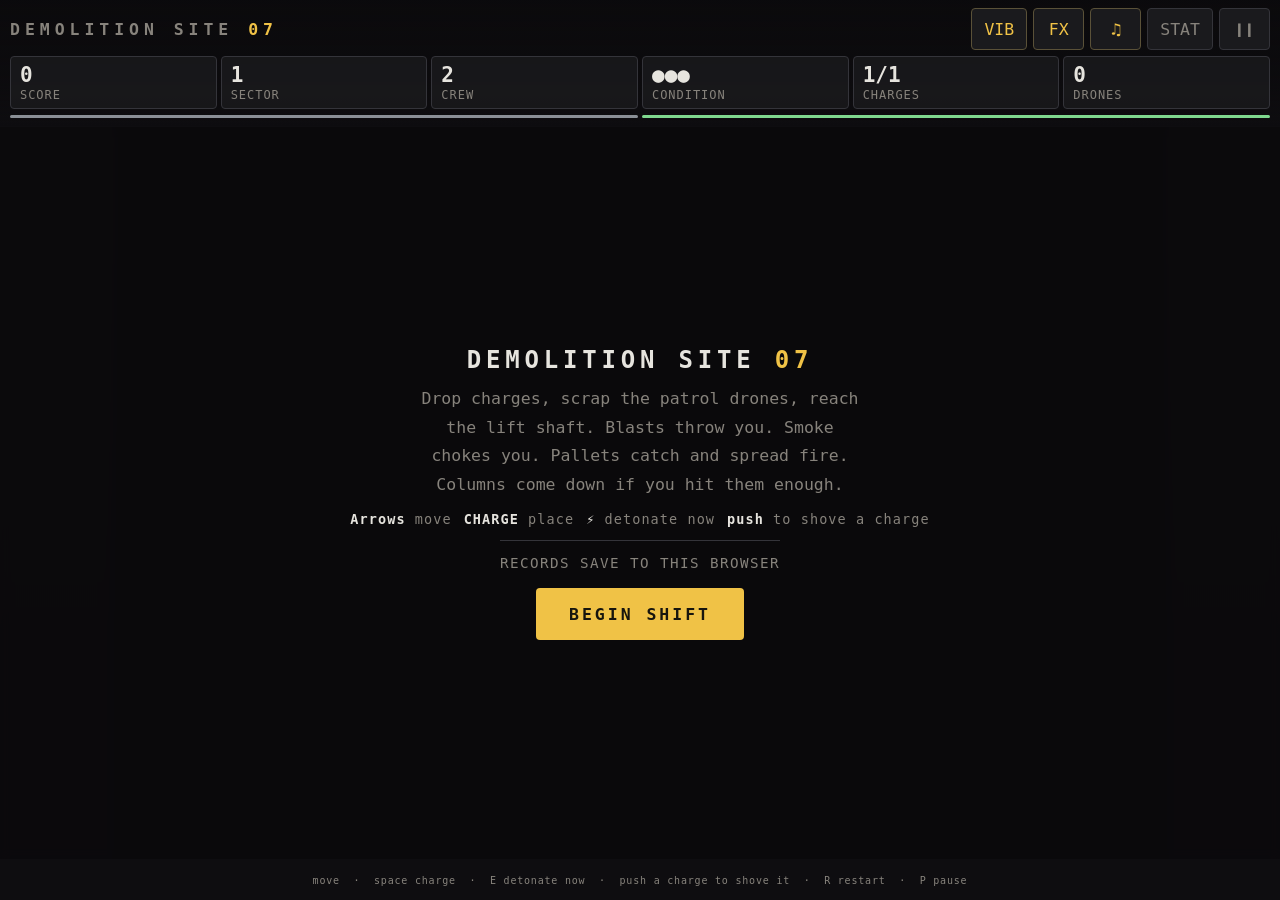
==== app/src/main/assets/blastgrid.html @ fca40b1b "Save run progress, trim starting crew, modernise edge-to-edge Three things, all prompted by real fee" ====
<!DOCTYPE html>
<html lang="en">
<head>
<meta charset="utf-8">
<meta name="viewport" content="width=device-width,initial-scale=1,viewport-fit=cover,user-scalable=no">
<title>Nanu Blastgrid</title>
<style>
  :root{
    --void:#0e0d10; --panel:#1a1a1d; --panel-2:#242427; --line:#34343a;
    --steel:#8a8f96; --hazard:#f0c246; --rust:#b5613a;
    --ink:#e6e4de; --dim:#87837c; --danger:#d1543a; --vent:#7fd88f;
    /* Controls/HUD were sized for a phone; a tablet just gets more empty
       canvas around the same tiny buttons unless they scale up too. */
    --ui: 1;
  }
  @media (min-width:700px) and (min-height:700px){ :root{ --ui: 1.5; } }
  *{box-sizing:border-box;margin:0;padding:0}
  html,body{height:100%;overflow:hidden}
  body{
    background:var(--void);
    color:var(--ink);
    font-family:ui-monospace,"SF Mono",SFMono-Regular,Menlo,Consolas,monospace;
    touch-action:none;-webkit-user-select:none;user-select:none;
    -webkit-tap-highlight-color:transparent;
  }
  .shell{position:fixed;inset:0}

  .hudbar{
    position:fixed;z-index:5;top:0;left:0;right:0;
    display:flex;flex-direction:column;gap:6px;pointer-events:none;
    padding:calc(8px + env(safe-area-inset-top)) calc(10px + env(safe-area-inset-right))
            8px calc(10px + env(safe-area-inset-left));
    background:linear-gradient(180deg,rgba(11,10,12,.88) 0%,rgba(11,10,12,.55) 65%,transparent 100%);
  }
  .bar{display:flex;align-items:center;justify-content:space-between;gap:10px}
  .mark{font-size:calc(11px * var(--ui));letter-spacing:.3em;font-weight:700;text-transform:uppercase;color:var(--dim)}
  .mark em{font-style:normal;color:var(--hazard)}
  .tools{display:flex;gap:6px;pointer-events:auto}
  .tool{
    min-width:calc(34px * var(--ui));height:calc(28px * var(--ui));padding:0 calc(8px * var(--ui));
    border-radius:4px;background:var(--panel);
    border:1px solid var(--line);color:var(--dim);font:inherit;font-size:calc(11px * var(--ui));
    display:flex;align-items:center;justify-content:center;cursor:pointer;
    transition:color .12s ease,border-color .12s ease,opacity .12s ease;
  }
  .tool[aria-pressed="true"]{color:var(--hazard);border-color:#5a5138}
  .tool:active{transform:scale(.94)}
  .tool:focus-visible,button:focus-visible{outline:2px solid var(--hazard);outline-offset:2px}

  .hud{display:grid;grid-template-columns:repeat(6,1fr);gap:4px}
  .stat{
    background:rgba(26,26,29,.85);border:1px solid var(--line);border-radius:4px;
    padding:calc(4px * var(--ui)) calc(6px * var(--ui));
    display:flex;flex-direction:column;gap:1px;min-width:0;overflow:hidden;
  }
  .stat b{
    font-size:calc(14px * var(--ui));font-weight:700;line-height:1.15;
    font-variant-numeric:tabular-nums;white-space:nowrap;transition:color .15s ease;
  }
  .stat i{font-style:normal;color:var(--dim);font-size:calc(8px * var(--ui));letter-spacing:.08em;text-transform:uppercase}
  .stat.low b{color:var(--danger)}
  .bars{display:flex;gap:4px}
  .meter{height:3px;flex:1;background:var(--panel-2);border-radius:2px;overflow:hidden}
  .meter span{display:block;height:100%;width:100%;background:var(--steel);transition:width .2s linear}
  .meter.warn span{background:var(--danger)}
  .meter.air span{background:var(--vent)}

  .stage{
    /* top is set from JS to the hudbar's real rendered height, so the board
       renders below the HUD instead of hidden behind it (see fitCanvas). */
    position:fixed;top:0;left:0;right:0;bottom:0;z-index:1;
    display:flex;align-items:center;justify-content:center;
    background:linear-gradient(180deg,#141317 0%,var(--void) 70%);
  }
  canvas{display:block;background:#0b0a0c}
  .overlay{
    position:absolute;inset:0;display:flex;flex-direction:column;
    align-items:center;justify-content:center;gap:11px;text-align:center;
    background:rgba(11,10,12,.93);backdrop-filter:blur(6px);-webkit-backdrop-filter:blur(6px);
    padding:calc(16px * var(--ui)) calc(16px * var(--ui) + env(safe-area-inset-right))
            calc(16px * var(--ui)) calc(16px * var(--ui) + env(safe-area-inset-left));
  }
  .overlay[hidden]{display:none}
  .overlay h2{font-size:calc(16px * var(--ui));letter-spacing:.2em;text-transform:uppercase}
  .overlay h2 em{font-style:normal;color:var(--hazard)}
  .overlay p{font-size:calc(11px * var(--ui));color:var(--dim);line-height:1.75;max-width:44ch;white-space:pre-line}
  .keys{display:flex;gap:12px;font-size:calc(9px * var(--ui));color:var(--dim);letter-spacing:.08em;flex-wrap:wrap;justify-content:center}
  .keys b{color:var(--ink);font-weight:700}
  .career{
    font-size:calc(9.5px * var(--ui));letter-spacing:.1em;color:var(--dim);text-transform:uppercase;
    border-top:1px solid var(--line);padding-top:9px;margin-top:2px;max-width:44ch;line-height:1.9;
  }
  .career b{color:var(--hazard);font-weight:700}
  .career[hidden]{display:none}
  .cta{
    font:inherit;font-size:calc(11px * var(--ui));letter-spacing:.18em;text-transform:uppercase;font-weight:700;
    background:var(--hazard);color:#17150e;border:0;border-radius:4px;
    padding:calc(11px * var(--ui)) calc(22px * var(--ui));cursor:pointer;
    transition:transform .1s ease,filter .1s ease;
  }
  .cta:active{transform:scale(.96);filter:brightness(.95)}
  .cta.ghost{background:transparent;border:1px solid var(--line);color:var(--dim)}

  .draft{
    position:absolute;inset:0;display:flex;flex-direction:column;align-items:center;justify-content:center;
    gap:9px;background:rgba(11,10,12,.95);backdrop-filter:blur(6px);-webkit-backdrop-filter:blur(6px);padding:14px;
  }
  .draft[hidden]{display:none}
  .draft h3{font-size:calc(11px * var(--ui));letter-spacing:.24em;text-transform:uppercase;color:var(--hazard)}
  .draft .sub{font-size:calc(10px * var(--ui));color:var(--dim);letter-spacing:.06em;margin-top:-4px}
  .cards{display:flex;gap:7px;width:100%;justify-content:center;flex-wrap:wrap}
  .card{
    flex:1 1 0;min-width:calc(96px * var(--ui));max-width:calc(150px * var(--ui));
    background:var(--panel);border:1px solid var(--line);
    border-radius:5px;padding:calc(10px * var(--ui)) calc(8px * var(--ui));
    cursor:pointer;text-align:left;font:inherit;color:var(--ink);
    display:flex;flex-direction:column;gap:5px;
    transition:border-color .12s ease,background .12s ease,transform .1s ease;
  }
  .card:hover,.card:focus-visible{border-color:var(--hazard);background:var(--panel-2)}
  .card:active{transform:scale(.98)}
  .card b{font-size:calc(11px * var(--ui));letter-spacing:.04em;color:var(--hazard);line-height:1.3}
  .card span{font-size:calc(9.5px * var(--ui));color:var(--dim);line-height:1.55}
  .held{display:flex;gap:4px;flex-wrap:wrap;justify-content:center;max-width:100%}
  .held i{
    font-style:normal;font-size:8.5px;letter-spacing:.06em;color:var(--dim);
    border:1px solid var(--line);border-radius:3px;padding:2px 5px;
  }

  .stats-list{
    display:flex;flex-direction:column;gap:1px;width:100%;max-width:calc(280px * var(--ui));
    border:1px solid var(--line);border-radius:5px;overflow:hidden;
  }
  .stats-row{
    display:flex;justify-content:space-between;align-items:center;
    background:var(--panel);padding:calc(8px * var(--ui)) calc(12px * var(--ui));
  }
  .stats-row i{font-style:normal;font-size:calc(10px * var(--ui));color:var(--dim);letter-spacing:.04em}
  .stats-row b{font-size:calc(12px * var(--ui));color:var(--hazard);font-weight:700}

  .hint-tips{display:flex;flex-direction:column;gap:10px;max-width:44ch}
  .hint-tips p{font-size:calc(10.5px * var(--ui));color:var(--dim);line-height:1.6;margin:0}
  .hint-tips b{color:var(--hazard);font-weight:700}

  .dpad{
    position:fixed;z-index:4;
    left:calc(18px + env(safe-area-inset-left));
    bottom:calc(18px + env(safe-area-inset-bottom));
    width:calc(150px * var(--ui));height:calc(150px * var(--ui));
    display:grid;grid-template-columns:1fr 1fr 1fr;grid-template-rows:1fr 1fr 1fr;
    gap:calc(4px * var(--ui));touch-action:none;
  }
  .dpad-btn{
    font:inherit;border:0;cursor:pointer;border-radius:6px;
    background:rgba(255,255,255,.06);border:2px solid rgba(255,255,255,.16);
    color:var(--ink);font-size:calc(18px * var(--ui));line-height:1;
    display:flex;align-items:center;justify-content:center;
    transition:filter .1s ease,transform .1s ease,background .1s ease,border-color .1s ease;
    -webkit-user-select:none;user-select:none;
  }
  .dpad-btn.on{
    background:rgba(240,194,70,.28);border-color:var(--hazard);
    filter:brightness(1.15);transform:scale(.94);
  }
  .dpad-up{grid-column:2;grid-row:1}
  .dpad-left{grid-column:1;grid-row:2}
  .dpad-right{grid-column:3;grid-row:2}
  .dpad-down{grid-column:2;grid-row:3}
  .drop{
    position:fixed;z-index:5;
    right:calc(20px + env(safe-area-inset-right));bottom:calc(20px + env(safe-area-inset-bottom));
    width:calc(88px * var(--ui));height:calc(88px * var(--ui));border-radius:50%;
    background:repeating-linear-gradient(45deg,#f0c246 0 10px,#17150e 10px 20px);
    color:#17150e;font:inherit;font-weight:700;font-size:calc(10px * var(--ui));letter-spacing:.14em;border:0;
    display:flex;align-items:center;justify-content:center;touch-action:none;cursor:pointer;
    box-shadow:inset 0 0 0 calc(11px * var(--ui)) #f0c246;
    transition:filter .1s ease,transform .1s ease;
  }
  .drop.on{filter:brightness(1.3);transform:scale(.95)}
  .detonate{
    position:fixed;z-index:5;
    /* CHARGE's left edge sits at 20px + 88px*ui from the screen edge; this
       tracks that with a fixed 14px gap instead of scaling independently
       and drifting apart from it at larger --ui values. */
    right:calc(34px + 88px * var(--ui) + env(safe-area-inset-right));
    bottom:calc(20px + 14px * var(--ui) + env(safe-area-inset-bottom));
    width:calc(60px * var(--ui));height:calc(60px * var(--ui));border-radius:50%;
    background:var(--panel);border:2px solid var(--hazard);color:var(--hazard);
    font-size:calc(22px * var(--ui));line-height:1;display:flex;align-items:center;justify-content:center;
    touch-action:none;cursor:pointer;transition:filter .1s ease,transform .1s ease;
  }
  .detonate.on{filter:brightness(1.4);transform:scale(.93)}
  .desk{display:none;position:fixed;left:0;right:0;bottom:14px;text-align:center;font-size:10px;color:var(--dim);letter-spacing:.08em}
  @media (hover:hover) and (pointer:fine){
    .drop{display:none} .detonate{display:none} .dpad{display:none} .desk{display:block}
  }
</style>
</head>
<body>
<div class="shell">

  <div class="stage" id="stage">
    <canvas id="cv"></canvas>
    <div class="overlay" id="ov">
      <h2>Demolition Site <em>07</em></h2>
      <p id="ov-text">Drop charges, scrap the patrol drones, reach the lift shaft. Blasts throw you. Smoke chokes you. Pallets catch and spread fire. Columns come down if you hit them enough.</p>
      <div class="keys" id="ov-keys">
        <span><b>Arrows</b> move</span><span><b>CHARGE</b> place</span><span><b>&#9889;</b> detonate now</span><span><b>push</b> to shove a charge</span>
      </div>
      <div class="career" id="career"></div>
      <button class="cta" id="ov-resume" hidden></button>
      <button class="cta" id="ov-btn">Begin shift</button>
      <button class="cta ghost" id="ov-share" hidden>Share score</button>
    </div>
    <div class="draft" id="draft" hidden>
      <h3 id="draft-title">Sector cleared &#183; requisition</h3>
      <div class="sub" id="draft-sub">Pick one</div>
      <div class="cards" id="draft-cards"></div>
      <div class="held" id="draft-held"></div>
    </div>
    <div class="draft" id="revive-ov" hidden>
      <h3>Crew down</h3>
      <div class="sub">Watch a short ad to get back up with one crew?</div>
      <button class="cta" id="revive-watch">Watch ad &amp; continue</button>
      <button class="cta ghost" id="revive-skip">End run</button>
    </div>
    <div class="draft" id="stats-ov" hidden>
      <h3>Career</h3>
      <div class="sub" id="stats-empty" hidden>No runs recorded yet</div>
      <div class="stats-list" id="stats-list">
        <div class="stats-row"><i>Best score</i><b id="cs-best">0</b></div>
        <div class="stats-row"><i>Best sector reached</i><b id="cs-sector">0</b></div>
        <div class="stats-row"><i>Best chain</i><b id="cs-chain">&times;1</b></div>
        <div class="stats-row"><i>Runs played</i><b id="cs-runs">0</b></div>
        <div class="stats-row"><i>Drones destroyed</i><b id="cs-drones">0</b></div>
        <div class="stats-row"><i>Blocks destroyed</i><b id="cs-blocks">0</b></div>
        <div class="stats-row"><i>Columns dropped</i><b id="cs-columns">0</b></div>
      </div>
      <button class="cta" id="stats-close">Close</button>
    </div>
    <div class="draft" id="hint-ov" hidden>
      <h3>Before you start</h3>
      <div class="sub">A few things that aren't obvious</div>
      <div class="hint-tips">
        <p><b>Push</b> &#8212; walk into a charge you've placed to shove it forward. Line up blasts around corners.</p>
        <p><b>Smoke</b> &#8212; it chokes you if you linger in it. Get clear fast.</p>
        <p><b>Detonate</b> &#8212; charges blow on their own, or hit &#9889; to set them off early.</p>
      </div>
      <button class="cta" id="hint-close">Got it &#8212; let's go</button>
    </div>
  </div>

  <div class="hudbar" id="hudbar">
    <div class="bar">
      <div class="mark">Demolition Site <em>07</em></div>
      <div class="desk">move &nbsp;&#183;&nbsp; space charge &nbsp;&#183;&nbsp; E detonate now &nbsp;&#183;&nbsp; push a charge to shove it &nbsp;&#183;&nbsp; R restart &nbsp;&#183;&nbsp; P pause</div>
      <div class="tools">
        <button class="tool" id="t-haptic" aria-pressed="true" title="Vibration">VIB</button>
        <button class="tool" id="t-fx" aria-pressed="true" title="Lighting and smoke">FX</button>
        <button class="tool" id="t-sound" aria-pressed="true" title="Sound">&#9835;</button>
        <button class="tool" id="t-stats" title="Career stats">STAT</button>
        <button class="tool" id="t-pause" title="Pause">&#10073;&#10073;</button>
      </div>
    </div>

    <div class="hud">
      <div class="stat"><b id="s-score">0</b><i>score</i></div>
      <div class="stat"><b id="s-level">1</b><i>sector</i></div>
      <div class="stat" id="w-lives"><b id="s-lives">2</b><i>crew</i></div>
      <div class="stat" id="w-cond"><b id="s-cond">&#9679;&#9679;&#9679;</b><i>condition</i></div>
      <div class="stat"><b id="s-bombs">1/1</b><i>charges</i></div>
      <div class="stat"><b id="s-foes">0</b><i>drones</i></div>
    </div>

    <div class="bars">
      <div class="meter" id="w-fuse"><span id="s-fuse"></span></div>
      <div class="meter air" id="w-air"><span id="s-air"></span></div>
    </div>
  </div>

  <div class="dpad" id="dpad">
    <button class="dpad-btn dpad-up" data-dir="up" aria-label="Move up">&#9650;</button>
    <button class="dpad-btn dpad-left" data-dir="left" aria-label="Move left">&#9664;</button>
    <button class="dpad-btn dpad-right" data-dir="right" aria-label="Move right">&#9654;</button>
    <button class="dpad-btn dpad-down" data-dir="down" aria-label="Move down">&#9660;</button>
  </div>

  <button class="drop" data-k="bomb">CHARGE</button>
  <button class="detonate" data-k="detonate" title="Blow your placed charges now">&#9889;</button>

</div>

<script>
(function(){
"use strict";

/* ============================================================
   CONFIG
   ============================================================ */
const COLS = 13, TILE = 40;
// The HUD is a real fixed-height strip the board renders below (see
// fitCanvas), not just a translucent overlay - otherwise bombs/foes in the
// top rows render partly hidden behind it.
const HUD_H = Math.ceil(document.getElementById("hudbar").getBoundingClientRect().height);
// Same problem at the bottom: the exit tile is deliberately biased toward
// high x+y (see buildLevel's `far` sort), i.e. the bottom-right corner,
// which is exactly where the fixed CHARGE button (mobile) or the ".desk"
// keyboard hint (desktop) floats - both were covering real gameplay tiles.
// The D-pad (bottom-left) is taller than CHARGE, so it's checked too, or a
// board with bottom-left content would get the same problem on the other
// corner. Whichever controls are hidden for the current input mode measure
// 0 height and drop out of the max() automatically.
const dropRect = document.querySelector(".drop").getBoundingClientRect();
const deskRect = document.querySelector(".desk").getBoundingClientRect();
const dpadRect = document.querySelector(".dpad").getBoundingClientRect();
const bottomUI = Math.max(
  dropRect.height > 0 ? innerHeight - dropRect.top : 0,
  deskRect.height > 0 ? innerHeight - deskRect.top : 0,
  dpadRect.height > 0 ? innerHeight - dpadRect.top : 0
);
const CONTROLS_H = bottomUI > 0 ? Math.ceil(bottomUI) + 16 : 0;
// A fixed 13x11 board only fills the middle of a tall phone screen, leaving
// big empty margins above and below. The level generator only ever refers to
// ROWS/COLS (never a hardcoded 11 or 13), so growing the board to match the
// device's own available area (between the HUD and the CHARGE button) fills
// the screen instead of leaving it empty.
const ROWS = Math.max(9, Math.min(31, Math.round(COLS * ((innerHeight - HUD_H - CONTROLS_H) / innerWidth))));
const W = COLS * TILE, H = ROWS * TILE;
const EMPTY = 0, SOLID = 1, BRICK = 2, FLAM = 3;
const DIRS = [[1,0],[-1,0],[0,1],[0,-1]];

const FUSE = 3.8, FIRE_LIFE = 0.44, INVULN = 1.9;
const STEP = 1/120;
// 150s was tuned for the original fixed 11-row board and never scaled up
// when ROWS started growing to fill tall phone screens (up to 31 rows) -
// scaling by ROWS/11 keeps the same pace per tile instead of rushing players
// on the much bigger boards most phones actually generate.
const LEVEL_TIME = Math.round(150 * (ROWS/11));
const COMBO_WINDOW = 1.4;
const PLAYER_SIZE = TILE*0.64, FOE_SIZE = TILE*0.60;
const BURN_TIME = 3.2, SPREAD_AT = 2.1;
const KICK_HOLD = 0.22, KICK_SPEED = 200;
const SMOKE_CHOKE = 0.55, CHOKE_LIMIT = 3.0;
const SCORE = { brick:10, crate:15, column:120, pickup:50, drift:100, seek:200, ghost:400, clear:500 };
const reduceMotion = matchMedia("(prefers-reduced-motion: reduce)").matches;
const LX = 0.42, LY = 0.62;

// Drafted between sectors. `maxed` hides options that would do nothing.
const PERKS = [
  { id:"range",  name:"Shaped Charge",   desc:"Blast reaches one tile further",
    maxed:p=>p.range>=7,     apply:p=>{ p.range++; } },
  { id:"bombs",  name:"Extra Charge",    desc:"Carry one more charge at a time",
    maxed:p=>p.maxBombs>=7,  apply:p=>{ p.maxBombs++; } },
  { id:"vest",   name:"Reinforced Vest", desc:"+1 condition, and patched up right now",
    maxed:p=>p.maxHp>=6,     apply:p=>{ p.maxHp++; p.hp=p.maxHp; } },
  { id:"speed",  name:"Overclock",       desc:"Move noticeably faster",
    maxed:p=>p.speed>=156,   apply:p=>{ p.speed+=17; } },
  { id:"resp",   name:"Respirator",      desc:"Smoke stops choking you entirely",
    maxed:p=>p.perks.resp,   apply:p=>{ p.perks.resp=true; } },
  { id:"remote", name:"Remote Trigger",  desc:"Charges wait. Press again to blow them all",
    maxed:p=>p.perks.remote, apply:p=>{ p.perks.remote=true; } },
  { id:"boots",  name:"Steel Toes",      desc:"Charges launch the instant you shove",
    maxed:p=>p.perks.boots,  apply:p=>{ p.perks.boots=true; } },
  { id:"shield", name:"Blast Shield",    desc:"Absorb one hit, refreshed each sector",
    maxed:p=>p.perks.shield, apply:p=>{ p.perks.shield=true; p.shield=true; } },
  { id:"scav",   name:"Scavenger",       desc:"Rubble yields far more supplies",
    maxed:p=>p.perks.scav,   apply:p=>{ p.perks.scav=true; } },
  { id:"hazard", name:"Hazard Pay",      desc:"Everything scores 50% higher",
    maxed:p=>p.perks.hazard, apply:p=>{ p.perks.hazard=true; } },
  { id:"demo",   name:"Demolition Rig",  desc:"Columns come down in two hits, not three",
    maxed:p=>p.perks.demo,   apply:p=>{ p.perks.demo=true; } }
];

/* ============================================================
   PERSISTENCE - degrades silently where storage is blocked
   ============================================================ */
const Store = (function(){
  const KEY = "blastgrid.v1";
  let mem = null, ok = true;
  function read(){
    if(mem) return mem;
    try{
      const raw = localStorage.getItem(KEY);
      mem = raw ? JSON.parse(raw) : {};
    } catch(e){ ok = false; mem = {}; }
    return mem;
  }
  function write(){
    if(!ok) return;
    try{ localStorage.setItem(KEY, JSON.stringify(mem)); }
    catch(e){ ok = false; }
  }
  return {
    get(k,d){ const s=read(); return (k in s) ? s[k] : d; },
    set(k,v){ const s=read(); s[k]=v; write(); },
    bump(k,n){ const s=read(); s[k]=(s[k]||0)+n; write(); },
    get available(){ read(); return ok; }
  };
})();

const career = {
  best:       Store.get("best",0),
  bestSector: Store.get("bestSector",0),
  bestChain:  Store.get("bestChain",0),
  runs:       Store.get("runs",0),
  drones:     Store.get("drones",0),
  blocks:     Store.get("blocks",0),
  columns:    Store.get("columns",0)
};

/* ============================================================
   HAPTICS
   ============================================================ */
const Haptics = (function(){
  const can = typeof navigator !== "undefined" && typeof navigator.vibrate === "function";
  let on = Store.get("haptics", true) && !reduceMotion;
  function buzz(pattern){
    if(!on || !can) return;
    try{ navigator.vibrate(pattern); } catch(e){}
  }
  return {
    get supported(){ return can; },
    get enabled(){ return on && can; },
    toggle(){ on = !on; Store.set("haptics", on); if(!on && can){ try{ navigator.vibrate(0); }catch(e){} } return on; },
    tap(){ buzz(9); },
    blast(){ buzz(24); },
    hit(){ buzz([0,45,55,45]); },
    collapse(){ buzz([0,55,35,95]); },
    clear(){ buzz([0,14,55,14,55,26]); }
  };
})();

/* ============================================================
   DOM
   ============================================================ */
const cv  = document.getElementById("cv");
const ctx = cv.getContext("2d");
const stageEl = document.getElementById("stage");
const ov  = document.getElementById("ov");
const ovTitle = ov.querySelector("h2");
const ovText  = document.getElementById("ov-text");
const ovKeys  = document.getElementById("ov-keys");
const ovBtn   = document.getElementById("ov-btn");
const ovResume = document.getElementById("ov-resume");
const ovShare = document.getElementById("ov-share");
let lastRunShareText = "";
const draftEl    = document.getElementById("draft");
const draftCards = document.getElementById("draft-cards");
const draftHeld  = document.getElementById("draft-held");
const draftTitle = document.getElementById("draft-title");
const draftSub   = document.getElementById("draft-sub");
const careerEl   = document.getElementById("career");
const reviveOv   = document.getElementById("revive-ov");
const statsOv    = document.getElementById("stats-ov");
const statsEmpty = document.getElementById("stats-empty");
const statsList  = document.getElementById("stats-list");
const hintOv     = document.getElementById("hint-ov");
let hintSeen = Store.get("hintSeen", false);
const ui = {
  score: document.getElementById("s-score"),
  level: document.getElementById("s-level"),
  lives: document.getElementById("s-lives"),
  livesBox: document.getElementById("w-lives"),
  cond: document.getElementById("s-cond"),
  condBox: document.getElementById("w-cond"),
  bombs: document.getElementById("s-bombs"),
  foes:  document.getElementById("s-foes"),
  fuse:  document.getElementById("s-fuse"),
  fuseBox: document.getElementById("w-fuse"),
  air:   document.getElementById("s-air"),
  airBox: document.getElementById("w-air"),
  sound: document.getElementById("t-sound"),
  fx:    document.getElementById("t-fx"),
  haptic: document.getElementById("t-haptic"),
  stats: document.getElementById("t-stats"),
  pause: document.getElementById("t-pause")
};

function fitCanvas(){
  // The stage renders between the HUD strip and the CHARGE button, not
  // underneath either, so bombs/foes/the exit never end up hidden behind them.
  stageEl.style.top = HUD_H + "px";
  stageEl.style.bottom = CONTROLS_H + "px";
  const availH = innerHeight - HUD_H - CONTROLS_H;
  // Letterbox the fixed W:H board into whatever space that leaves, instead
  // of the old width:100%/height:auto (that only worked boxed in a column).
  const scale = Math.min(innerWidth / W, availH / H);
  const cw = Math.round(W * scale), ch = Math.round(H * scale);
  cv.style.width  = cw + "px";
  cv.style.height = ch + "px";
  // The drawing code below draws in raw world units (0..W, 0..H) through a
  // dpr-only transform, so the BUFFER must stay at the full world size - if
  // it were sized to the shrunk cw/ch instead (as it briefly was), anything
  // past the buffer edge is silently clipped, not scaled down: on a typical
  // phone that clipped off ~2-3 columns on the right, permanently invisible.
  // CSS width/height above is what actually does the shrink-to-fit, exactly
  // like the old width:100%/height:auto did for the original fixed board.
  const dpr = Math.min(window.devicePixelRatio || 1, 2);
  cv.width  = Math.round(W * dpr);
  cv.height = Math.round(H * dpr);
  ctx.setTransform(dpr,0,0,dpr,0,0);
}
fitCanvas();
addEventListener("resize", fitCanvas);

/* ============================================================
   BAKED SPRITES
   ============================================================ */
function makeCanvas(w,h){ const c = document.createElement("canvas"); c.width=w; c.height=h; return c; }

function makeGlow(size,r,g,b){
  const c = makeCanvas(size,size), x = c.getContext("2d");
  const gr = x.createRadialGradient(size/2,size/2,0,size/2,size/2,size/2);
  gr.addColorStop(0,   "rgba("+r+","+g+","+b+",1)");
  gr.addColorStop(0.35,"rgba("+r+","+g+","+b+",.55)");
  gr.addColorStop(0.7, "rgba("+r+","+g+","+b+",.15)");
  gr.addColorStop(1,   "rgba("+r+","+g+","+b+",0)");
  x.fillStyle = gr; x.fillRect(0,0,size,size);
  return c;
}
const GLOW_WARM = makeGlow(128,255,196,132);
const GLOW_COOL = makeGlow(128,150,200,255);
const GLOW_VENT = makeGlow(128,120,230,150);

const PUFF = (function(){
  const s=64, c=makeCanvas(s,s), x=c.getContext("2d");
  const gr = x.createRadialGradient(s/2,s/2,0,s/2,s/2,s/2);
  gr.addColorStop(0,"rgba(255,255,255,.9)");
  gr.addColorStop(0.5,"rgba(255,255,255,.4)");
  gr.addColorStop(1,"rgba(255,255,255,0)");
  x.fillStyle=gr; x.fillRect(0,0,s,s);
  return c;
})();

function speckle(x,w,h,n,cols){
  for(let i=0;i<n;i++){
    x.fillStyle = cols[(Math.random()*cols.length)|0];
    x.fillRect((Math.random()*w)|0,(Math.random()*h)|0, Math.random()<0.85?1:2, 1);
  }
}

// three variants of each material so no two blocks are identical
function bakeColumn(){
  const c = makeCanvas(TILE,TILE), x = c.getContext("2d");
  x.fillStyle="#54514c"; x.fillRect(0,0,TILE,TILE);
  x.fillStyle="#6d6961"; x.fillRect(0,0,TILE,TILE-9);
  x.fillStyle="#7e7a71"; x.fillRect(2,2,TILE-4,4);
  x.fillStyle="#3c3934"; x.fillRect(0,TILE-9,TILE,9);
  speckle(x,TILE,TILE-9,150,["rgba(0,0,0,.16)","rgba(255,255,255,.06)","rgba(140,128,110,.14)"]);
  for(let i=0;i<4;i++){
    x.fillStyle="rgba(0,0,0,.28)";
    x.fillRect(4+Math.random()*(TILE-10), 5+Math.random()*(TILE-18), 2+Math.random()*3, 2+Math.random()*2);
  }
  x.strokeStyle="#8a6a48"; x.lineWidth=2;
  x.beginPath(); x.moveTo(9,TILE-9); x.lineTo(9,TILE-3); x.stroke();
  x.strokeStyle="rgba(255,255,255,.08)"; x.lineWidth=1;
  x.beginPath(); x.moveTo(.5,.5); x.lineTo(TILE-.5,.5); x.stroke();
  return c;
}
// Lightens (amt>0) or darkens (amt<0) a hex color toward white/black by a
// fraction, so bakeCinder can derive a highlight/shadow tone from whatever
// base color it's given instead of three hand-picked hex values per brick.
function shade(hex,amt){
  const n = parseInt(hex.slice(1),16), mix = amt<0 ? 0 : 255, a = Math.min(1,Math.abs(amt));
  const r = Math.round(((n>>16)&255) + (mix-((n>>16)&255))*a);
  const g = Math.round(((n>>8)&255)  + (mix-((n>>8)&255))*a);
  const b = Math.round((n&255)       + (mix-(n&255))*a);
  return "#"+[r,g,b].map(v=>v.toString(16).padStart(2,"0")).join("");
}
// Each brick gets a random color from this palette (see buildLevel), and its
// smoke matches when it's blown up - kept dusty/desaturated to sit inside
// the site's grungy palette instead of clashing as neon confetti.
const BRICK_PALETTE = [
  { hex:"#c2503f", rgb:"194,80,63"  }, // rust red
  { hex:"#d98a3d", rgb:"217,138,61" }, // amber orange
  { hex:"#c9b23e", rgb:"201,178,62" }, // ochre yellow
  { hex:"#5a9e5a", rgb:"90,158,90"  }, // moss green
  { hex:"#4a8fae", rgb:"74,143,174" }, // steel blue
  { hex:"#8a5ea8", rgb:"138,94,168" }  // violet
];
function bakeCinder(base){
  base = base || "#736a5f";
  const c = makeCanvas(TILE,TILE), x = c.getContext("2d");
  x.fillStyle=base; x.fillRect(1,1,TILE-2,TILE-2);
  x.fillStyle=shade(base,0.18); x.fillRect(1,1,TILE-2,TILE/2-2);
  x.fillStyle=shade(base,-0.22); x.fillRect(1,TILE-8,TILE-2,7);
  speckle(x,TILE,TILE,130,["rgba(0,0,0,.14)","rgba(255,255,255,.05)","rgba(150,138,118,.12)"]);
  x.fillStyle="rgba(0,0,0,.34)";
  x.fillRect(1,TILE/2-1,TILE-2,2);
  x.fillRect(TILE/2-1,4,2,TILE/2-5);
  x.fillRect(TILE/4-1,TILE/2+2,2,TILE/2-7);
  x.fillRect(TILE*0.75-1,TILE/2+2,2,TILE/2-7);
  x.fillStyle="rgba(0,0,0,.22)";
  x.fillRect(6,6,8,7); x.fillRect(TILE-14,6,8,7);
  x.fillStyle="rgba(255,255,255,.07)"; x.fillRect(1,1,TILE-2,2);
  return c;
}
function bakeCrate(){
  const c = makeCanvas(TILE,TILE), x = c.getContext("2d");
  x.fillStyle="#7a5c35"; x.fillRect(2,2,TILE-4,TILE-4);
  // plank grain
  for(let i=0;i<4;i++){
    const y = 3 + i*9;
    x.fillStyle = i%2 ? "#8a6a3d" : "#6d5230";
    x.fillRect(3, y, TILE-6, 8);
    x.fillStyle = "rgba(0,0,0,.22)"; x.fillRect(3, y+7, TILE-6, 1);
    for(let g=0;g<5;g++){
      x.fillStyle = "rgba(0,0,0,.13)";
      x.fillRect(4+Math.random()*(TILE-10), y+1+Math.random()*5, 3+Math.random()*7, 1);
    }
  }
  x.fillStyle="rgba(0,0,0,.3)"; x.fillRect(TILE/2-1,2,2,TILE-4);
  x.strokeStyle="#4a3a22"; x.lineWidth=2; x.strokeRect(3,3,TILE-6,TILE-6);
  x.fillStyle="#9a9a92"; // banding strap
  x.fillRect(2,TILE/2-2,TILE-4,3);
  return c;
}
const COLUMNS = [bakeColumn(),bakeColumn(),bakeColumn()];
// CINDERS[colorIndex][textureVariant] - see BRICK_PALETTE and buildLevel.
const CINDERS = BRICK_PALETTE.map(c => [bakeCinder(c.hex),bakeCinder(c.hex),bakeCinder(c.hex)]);
const CRATES  = [bakeCrate(),bakeCrate()];
const variant = (x,y,n) => (x*7 + y*13 + x*y) % n;

const FLOOR = (function(){
  const c = makeCanvas(W,H), x = c.getContext("2d");
  x.fillStyle="#3b3934"; x.fillRect(0,0,W,H);
  speckle(x,W,H,9000,["rgba(0,0,0,.16)","rgba(255,255,255,.05)","rgba(120,110,95,.14)"]);
  for(let i=0;i<70;i++){
    const px=Math.random()*W, py=Math.random()*H, r=14+Math.random()*54;
    const gr=x.createRadialGradient(px,py,0,px,py,r);
    gr.addColorStop(0,"rgba(22,20,18,.16)"); gr.addColorStop(1,"rgba(22,20,18,0)");
    x.fillStyle=gr; x.beginPath(); x.arc(px,py,r,0,Math.PI*2); x.fill();
  }
  x.strokeStyle="rgba(0,0,0,.32)"; x.lineWidth=1;
  for(let i=1;i<COLS;i++){ x.beginPath(); x.moveTo(i*TILE+.5,0); x.lineTo(i*TILE+.5,H); x.stroke(); }
  for(let i=1;i<ROWS;i++){ x.beginPath(); x.moveTo(0,i*TILE+.5); x.lineTo(W,i*TILE+.5); x.stroke(); }
  x.strokeStyle="rgba(255,255,255,.045)";
  for(let i=1;i<COLS;i++){ x.beginPath(); x.moveTo(i*TILE+1.5,0); x.lineTo(i*TILE+1.5,H); x.stroke(); }
  for(let i=1;i<ROWS;i++){ x.beginPath(); x.moveTo(0,i*TILE+1.5); x.lineTo(W,i*TILE+1.5); x.stroke(); }
  return c;
})();

const LW = Math.round(W/2), LH = Math.round(H/2);
const LIGHT = makeCanvas(LW,LH);
const lctx = LIGHT.getContext("2d");

/* ============================================================
   AUDIO
   ============================================================ */
const Sound = (function(){
  let actx=null, master=null, comp=null, wet=null, noise=null, on=Store.get("sound", true);
  let humGain=null, humPan=null, humOsc=null, roomGain=null, hissGain=null, started=false;
  let lx=W/2, ly=H/2;

  function wake(){
    if(actx){ if(actx.state==="suspended") actx.resume(); return; }
    const AC = window.AudioContext || window.webkitAudioContext;
    if(!AC) return;
    actx = new AC();

    // a compressor keeps a ten-charge chain from clipping into mush
    comp = actx.createDynamicsCompressor();
    comp.threshold.value = -18; comp.knee.value = 22;
    comp.ratio.value = 7; comp.attack.value = 0.004; comp.release.value = 0.22;
    master = actx.createGain(); master.gain.value = 0.34;
    master.connect(comp); comp.connect(actx.destination);

    const len = Math.floor(actx.sampleRate*1.4);
    const ir = actx.createBuffer(2,len,actx.sampleRate);
    for(let ch=0;ch<2;ch++){
      const d = ir.getChannelData(ch);
      for(let i=0;i<len;i++) d[i] = (Math.random()*2-1)*Math.pow(1-i/len,2.8);
    }
    const conv = actx.createConvolver(); conv.buffer = ir;
    wet = actx.createGain(); wet.gain.value = 0.3;
    wet.connect(conv); conv.connect(master);

    const nl = Math.floor(actx.sampleRate*2.0);
    noise = actx.createBuffer(1,nl,actx.sampleRate);
    const nd = noise.getChannelData(0);
    for(let i=0;i<nl;i++) nd[i] = Math.random()*2-1;

    startBeds();
  }

  // continuous layers: room tone, rotor swarm, fuse hiss
  function startBeds(){
    if(started || !actx) return;
    started = true;

    const rt = actx.createBufferSource(); rt.buffer = noise; rt.loop = true;
    const rf = actx.createBiquadFilter(); rf.type="lowpass"; rf.frequency.value=200;
    roomGain = actx.createGain(); roomGain.gain.value = 0;
    rt.connect(rf); rf.connect(roomGain); roomGain.connect(master);
    rt.start();

    const o1 = actx.createOscillator(); o1.type="sawtooth"; o1.frequency.value=74;
    const o2 = actx.createOscillator(); o2.type="square";   o2.frequency.value=113;
    const bf = actx.createBiquadFilter(); bf.type="bandpass"; bf.frequency.value=540; bf.Q.value=2.2;
    humOsc = o1;
    humGain = actx.createGain(); humGain.gain.value = 0;
    o1.connect(bf); o2.connect(bf); bf.connect(humGain);
    if(actx.createStereoPanner){
      humPan = actx.createStereoPanner();
      humGain.connect(humPan); humPan.connect(master);
    } else humGain.connect(master);
    o1.start(); o2.start();

    const hs = actx.createBufferSource(); hs.buffer = noise; hs.loop = true;
    const hf = actx.createBiquadFilter(); hf.type="highpass"; hf.frequency.value=3600;
    hissGain = actx.createGain(); hissGain.gain.value = 0;
    hs.connect(hf); hf.connect(hissGain); hissGain.connect(master);
    hs.start();
  }

  const clip = (v,a,b) => v<a?a:v>b?b:v;

  // route a voice through distance attenuation and stereo placement
  function route(g, send, sx, sy){
    let out = g;
    if(sx !== undefined && actx.createStereoPanner){
      const d = Math.hypot(sx-lx, sy-ly);
      const att = actx.createGain();
      att.gain.value = clip(1 - d/430, 0.1, 1);
      const pan = actx.createStereoPanner();
      pan.pan.value = clip((sx-lx)/240, -0.85, 0.85);
      out.connect(att); att.connect(pan);
      out = pan;
    }
    out.connect(master);
    if(send) out.connect(wet);
  }

  function tone(freq,dur,type,vol,sweep,send,sx,sy){
    if(!on||!actx) return;
    const o=actx.createOscillator(), g=actx.createGain();
    o.type=type||"square";
    o.frequency.setValueAtTime(freq,actx.currentTime);
    if(sweep) o.frequency.exponentialRampToValueAtTime(Math.max(20,sweep),actx.currentTime+dur);
    g.gain.setValueAtTime(vol,actx.currentTime);
    g.gain.exponentialRampToValueAtTime(0.0001,actx.currentTime+dur);
    o.connect(g); route(g,send,sx,sy);
    o.start(); o.stop(actx.currentTime+dur+0.02);
  }

  function nz(dur,type,f0,f1,vol,q,send,delay,sx,sy){
    if(!on||!actx) return;
    const t=actx.currentTime+(delay||0);
    const s=actx.createBufferSource(); s.buffer=noise;
    s.playbackRate.value = 0.85 + Math.random()*0.3;
    const flt=actx.createBiquadFilter(); flt.type=type; flt.Q.value=q||1;
    flt.frequency.setValueAtTime(f0,t);
    flt.frequency.exponentialRampToValueAtTime(Math.max(40,f1),t+dur);
    const g=actx.createGain();
    g.gain.setValueAtTime(vol,t);
    g.gain.exponentialRampToValueAtTime(0.0001,t+dur);
    s.connect(flt); flt.connect(g); route(g,send,sx,sy);
    s.start(t); s.stop(t+dur+0.05);
  }

  function ramp(param, target, tc){
    if(!param) return;
    try{ param.setTargetAtTime(target, actx.currentTime, tc); }
    catch(e){ param.value = target; }
  }

  return {
    wake: wake,
    toggle(){
      on=!on; Store.set("sound", on);
      if(on) wake();
      else if(actx){ ramp(roomGain&&roomGain.gain,0,0.05); ramp(humGain&&humGain.gain,0,0.05); ramp(hissGain&&hissGain.gain,0,0.05); }
      return on;
    },
    listen(x,y){ lx=x; ly=y; },

    // called every frame: rotor proximity, fuse urgency, room presence
    beds(st){
      if(!on || !actx || !started) return;
      const live = st.active ? 1 : 0;
      ramp(roomGain.gain, 0.035*live, 0.4);
      const near = st.rotorDist;
      const rotor = (live && near < 300) ? clip(1 - near/300, 0, 1) : 0;
      ramp(humGain.gain, 0.085*rotor*rotor, 0.12);
      if(humPan) ramp(humPan.pan, clip(st.rotorPan, -0.85, 0.85), 0.12);
      if(humOsc) ramp(humOsc.frequency, 74 + rotor*26, 0.2);
      ramp(hissGain.gain, live ? 0.05*clip(st.fuse,0,1) : 0, 0.08);
    },

    // boots on the deck: surface-dependent, alternating, never metronomic
    step(surface, foot, hurt){
      if(!on||!actx) return;
      const p = 0.94 + (foot?0.1:0) + (Math.random()-0.5)*0.07;
      if(surface==="rubble"){
        nz(0.055,"bandpass",2100*p,900,0.115,1.6,false,0);
        nz(0.085,"bandpass",4200*p,1500,0.06,2.2,false,0.012);
        nz(0.13,"lowpass",520,150,0.05,1,true,0.004);
      } else if(surface==="ash"){
        nz(0.10,"lowpass",1500*p,320,0.075,0.9,true,0);
        nz(0.06,"highpass",3000,2200,0.03,1,false,0.01);
      } else {
        nz(0.045,"bandpass",1250*p,520,0.10,1.9,false,0);
        nz(0.10,"lowpass",420,120,0.055,1,true,0.005);
      }
      if(hurt && foot) nz(0.20,"bandpass",900,300,0.06,1.4,true,0.02);  // the dragged leg
    },
    breath(strain){
      if(!on||!actx) return;
      nz(0.26,"bandpass",620+strain*260,240,0.05+strain*0.05,1.6,true,0);
      nz(0.20,"bandpass",480,200,0.035+strain*0.03,1.6,true,0.30);
    },
    place(){ nz(0.05,"highpass",2600,1400,0.10,1,false,0); tone(150,0.06,"square",0.07,110,false); },
    tick(x,y){ nz(0.02,"bandpass",3200,3000,0.05,6,false,0,x,y); },
    kick(){ nz(0.18,"bandpass",1100,380,0.14,2,true,0); },
    boom(x,y){
      nz(0.05,"highpass",5200,2200,0.40,1,true,0,x,y);
      nz(0.42,"lowpass",1700,180,0.48,1,true,0.01,x,y);
      tone(105,0.55,"sine",0.32,26,true,x,y);
      nz(0.85,"bandpass",900,320,0.10,2,true,0.10,x,y);
      // debris settling after the blast passes
      for(let i=0;i<5;i++){
        nz(0.05,"bandpass",1800+Math.random()*2200,600,0.035,3,true,0.35+Math.random()*0.9,x,y);
      }
    },
    collapse(x,y){
      nz(1.5,"lowpass",800,60,0.52,1,true,0,x,y);
      tone(62,1.2,"sine",0.38,20,true,x,y);
      nz(1.1,"bandpass",1600,400,0.2,1.5,true,0.15,x,y);
      for(let i=0;i<9;i++){
        nz(0.07,"bandpass",1400+Math.random()*2600,500,0.05,3,true,0.5+Math.random()*1.6,x,y);
      }
    },
    vent(x,y){ nz(0.75,"bandpass",4200,900,0.22,2.5,true,0,x,y); tone(880,0.3,"sine",0.05,320,true,x,y); },
    crackle(x,y){ nz(0.07,"bandpass",2200+Math.random()*1800,700,0.07,4,true,0,x,y); },
    cough(){ nz(0.22,"bandpass",700,240,0.22,2,true,0); nz(0.18,"bandpass",520,200,0.16,2,true,0.26); },
    pickup(){ tone(720,0.06,"triangle",0.11,0,false); setTimeout(function(){tone(1080,0.09,"triangle",0.11,0,true);},65); },
    kill(step,x,y){ const s=Math.min(step||1,8);
      nz(0.20,"bandpass",2400+s*260,500,0.24,3,true,0,x,y);
      tone(300*Math.pow(1.14,s-1),0.14,"sawtooth",0.10,110,false,x,y); },
    hurt(){ nz(0.5,"lowpass",900,90,0.3,1,true,0); tone(220,0.5,"sawtooth",0.14,45,true); },
    reveal(){ tone(440,0.1,"triangle",0.12,0,true); setTimeout(function(){tone(660,0.16,"triangle",0.12,0,true);},95); },
    clear(){ [392,523,659,784].forEach(function(f,i){ setTimeout(function(){tone(f,0.18,"triangle",0.12,0,true);},i*95); }); },
    over(){ [330,262,196,131].forEach(function(f,i){ setTimeout(function(){tone(f,0.36,"sawtooth",0.13,0,true);},i*170); }); }
  };
})();

/* ============================================================
   STATE
   ============================================================ */
const G = {
  mode:"title",
  grid:null, colHp:null, scorch:null, fire:null, danger:null, rubble:null,
  burn:null, burning:null, density:null,
  bombs:[], flames:[], drops:[], foes:[], bits:[], smoke:[], pops:[], lights:[], decals:[],
  exit:null, player:null,
  level:1, lives:2, score:0, best:0,
  timeLeft:LEVEL_TIME, panic:false,
  shake:0, freeze:0, flash:0, modeT:0, clearStats:null,
  fx:true, dustT:0, crackleT:0,
  combo:0, comboT:0, comboFlash:0, clean:true, streak:0,
  stats:null, taken:[]
};
function blankStats(){ return { drones:0, blocks:0, columns:0, bestCombo:0, sectors:0, clean:0 }; }
function addScore(n){
  const mult = (G.player && G.player.perks.hazard) ? 1.5 : 1;
  G.score += Math.round(n * mult);
}
const idx = (x,y) => y*COLS + x;
const inB = (x,y) => x>=0 && y>=0 && x<COLS && y<ROWS;
const isEdge = (x,y) => x===0||y===0||x===COLS-1||y===ROWS-1;
const clamp = (v,a,b) => v<a?a:v>b?b:v;
const cellOf = e => [clamp(Math.floor((e.x+e.w/2)/TILE),0,COLS-1), clamp(Math.floor((e.y+e.h/2)/TILE),0,ROWS-1)];
const hits = (a,b) => a.x<b.x+b.w && a.x+a.w>b.x && a.y<b.y+b.h && a.y+a.h>b.y;
const bombAt = (x,y) => G.bombs.find(b => !b.dead && b.cx===x && b.cy===y);

/* ============================================================
   LEVEL
   ============================================================ */
function buildLevel(){
  const N = COLS*ROWS;
  G.grid=new Uint8Array(N); G.colHp=new Uint8Array(N);
  G.scorch=new Float32Array(N); G.fire=new Float32Array(N);
  G.danger=new Uint8Array(N); G.rubble=new Float32Array(N);
  G.burn=new Float32Array(N); G.burning=new Set(); G.density=new Float32Array(N);
  G.brickColor=new Uint8Array(N);

  for(let y=0;y<ROWS;y++) for(let x=0;x<COLS;x++){
    const pillar = x%2===0 && y%2===0;
    const solid = isEdge(x,y) || pillar;
    G.grid[idx(x,y)] = solid ? SOLID : EMPTY;
    if(solid) G.colHp[idx(x,y)] = isEdge(x,y) ? 255 : 3;   // 255 = load-bearing, never falls
  }

  const safe = { "1,1":1,"2,1":1,"1,2":1,"3,1":1,"1,3":1 };
  // Ramps from an open, walkable sector 1 up to the same eventual max as
  // before (0.56) but over ~75 sectors - a 0.30 starting density still read
  // as "wall to wall bricks" to new players, so sector 1 now opens much
  // sparser and the pallet band is thinner too (less total clutter early on).
  const density = clamp(0.16 + G.level*0.0053, 0.16, 0.56);
  const bricks = [];
  for(let y=1;y<ROWS-1;y++) for(let x=1;x<COLS-1;x++){
    const i = idx(x,y);
    if(G.grid[i] !== EMPTY || safe[x+","+y]) continue;
    const r = Math.random();
    if(r < density){
      G.grid[i] = BRICK;
      G.brickColor[i] = (Math.random()*BRICK_PALETTE.length)|0;
      bricks.push([x,y]);
    }
    else if(r < density + 0.06) G.grid[i] = FLAM;          // timber pallets
  }

  G.bombs=[]; G.flames=[]; G.drops=[]; G.foes=[]; G.bits=[]; G.smoke=[]; G.pops=[]; G.lights=[]; G.decals=[];
  G.dropSpawned = false;   // only one reward pickup allowed per sector

  if(bricks.length){
    const far = bricks.slice().sort((a,b)=>(b[0]+b[1])-(a[0]+a[1]));
    const p = far[Math.floor(Math.random()*Math.min(far.length,10))];
    G.exit = { x:p[0], y:p[1], open:false };
  } else {
    G.exit = { x:COLS-2, y:ROWS-2, open:true };
  }

  const spots = [];
  for(let y=1;y<ROWS-1;y++) for(let x=1;x<COLS-1;x++)
    if(G.grid[idx(x,y)] === EMPTY && x+y > 6) spots.push([x,y]);
  // Drone count climbs one every 7 sectors instead of every single sector, so the
  // cap of 10 lands around sector 56 (late game) rather than sector 7. Sector 1
  // now starts at 2 drones instead of 3, and sector 30 sits at 6 - noticeably
  // tougher than the start, but nowhere near maxed out.
  const n = Math.min(2 + Math.floor(G.level/7), 10);
  for(let i=0;i<n && spots.length;i++){
    const s = spots.splice(Math.floor(Math.random()*spots.length),1)[0];
    let kind = "drift";
    // Tougher drone types are pushed later too, so early sectors are all the
    // slow, predictable "drift" kind.
    if(G.level >= 15 && Math.random() < 0.15) kind = "ghost";
    else if(G.level >= 8 && Math.random() < 0.15 + G.level*0.01) kind = "seek";
    spawnFoe(s[0],s[1],kind);
  }
  G.timeLeft = LEVEL_TIME; G.panic = false;
}

function spawnFoe(x,y,kind){
  G.foes.push({
    kind:kind,
    x:x*TILE+(TILE-FOE_SIZE)/2, y:y*TILE+(TILE-FOE_SIZE)/2,
    w:FOE_SIZE, h:FOE_SIZE, cx:x, cy:y, tx:x, ty:y, dir:[0,0],
    speed: kind==="ghost"?74:kind==="seek"?62:44,
    alive:true, wob:Math.random()*6, spin:Math.random()*6, born:0.4,
    vx:0, vy:0, tumble:0
  });
}

function resetPlayer(){
  const p = G.player;
  p.x = TILE+(TILE-PLAYER_SIZE)/2; p.y = TILE+(TILE-PLAYER_SIZE)/2;
  p.invuln = INVULN; p.face=[0,1]; p.vx=0; p.vy=0;
  p.hp = p.maxHp; p.choke = 0; p.push = 0; p.pushDir = null;
  if(p.perks.shield) p.shield = true;
}

function newRun(){
  clearRun();
  career.runs++; Store.set("runs", career.runs);
  G.level=1; G.lives=2; G.score=0; G.reviveUsed=false;
  G.combo=0; G.comboT=0; G.streak=0; G.clean=true;
  G.stats = blankStats(); G.taken = [];
  G.player = { x:0,y:0,w:PLAYER_SIZE,h:PLAYER_SIZE, speed:94, maxBombs:1, range:1,
               invuln:0, face:[0,1], step:0, hp:3, maxHp:3, vx:0, vy:0,
               choke:0, push:0, pushDir:null, perks:{}, shield:false,
               foot:false, lastStep:0, breathT:0 };
  buildLevel(); resetPlayer(); enterIntro();
}
function enterIntro(){ G.mode="intro"; G.modeT=1.05; syncHud(); }

/* ---- Run checkpointing ---------------------------------------------------
   Saved at every sector gate and whenever the app goes to the background, so
   closing the game mid-shift no longer throws the run away. The checkpoint is
   the START of the sector you were on, not the exact tile you stood on:
   restoring a half-destroyed grid would mean serialising five typed arrays,
   and resuming at the gate is simpler and fairer than either guessing or
   dropping the player into rubble. A finished run clears its checkpoint. */
function snapshotRun(){
  if(!G.player || G.level < 2) return;
  if(G.mode==="title" || G.mode==="over") return;
  const p = G.player;
  Store.set("run", {
    level:G.level, lives:G.lives, score:G.score, streak:G.streak,
    reviveUsed: !!G.reviveUsed,
    taken: G.taken.slice(),
    stats: G.stats,
    p: { speed:p.speed, maxBombs:p.maxBombs, range:p.range,
         hp:p.hp, maxHp:p.maxHp, perks: Object.assign({}, p.perks) }
  });
}
function clearRun(){ Store.set("run", null); }
function savedRun(){
  const r = Store.get("run", null);
  return (r && r.p && r.level >= 2) ? r : null;
}
function resumeRun(r){
  G.level=r.level; G.lives=r.lives; G.score=r.score;
  G.streak=r.streak||0; G.reviveUsed=!!r.reviveUsed;
  G.combo=0; G.comboT=0; G.clean=true;
  G.stats = r.stats || blankStats();
  G.taken = r.taken ? r.taken.slice() : [];
  G.player = { x:0,y:0,w:PLAYER_SIZE,h:PLAYER_SIZE,
               speed:r.p.speed, maxBombs:r.p.maxBombs, range:r.p.range,
               invuln:0, face:[0,1], step:0, hp:r.p.hp, maxHp:r.p.maxHp, vx:0, vy:0,
               choke:0, push:0, pushDir:null, perks:Object.assign({}, r.p.perks),
               shield:false, foot:false, lastStep:0, breathT:0 };
  buildLevel(); resetPlayer(); enterIntro();
}
/* Title card only: offer the checkpoint when there is one, and demote the
   fresh-start button so continuing reads as the obvious action. */
function refreshTitleButtons(){
  const r = savedRun();
  if(r){
    ovResume.textContent = "Continue \u2014 Sector " + r.level;
    ovResume.hidden = false;
    ovBtn.textContent = "Start over";
    ovBtn.classList.add("ghost");
  } else {
    ovResume.hidden = true;
    ovBtn.textContent = "Begin shift";
    ovBtn.classList.remove("ghost");
  }
}

/* Shown once, the very first time a player reaches actual play - explains
   the two mechanics that aren't obvious from the static title-screen legend
   (pushing charges, smoke). Never shown again once dismissed. */
function showHint(){
  G.mode = "hint";
  hintOv.hidden = false;
}
function hideHint(){
  hintOv.hidden = true;
  hintSeen = true; Store.set("hintSeen", true);
  G.mode = "play"; last = performance.now(); acc = 0;
}

function nextLevel(){
  const bonus = Math.max(0, Math.round(G.timeLeft)*3);   // clear fast, get paid
  addScore(SCORE.clear + bonus);
  G.stats.sectors++;
  let cleanBonus = 0;
  if(G.clean){
    G.streak++;
    G.stats.clean++;
    cleanBonus = 250 * G.streak;                          // untouched runs compound
    addScore(cleanBonus);
  } else G.streak = 0;
  G.clearStats = { level:G.level, bonus:bonus, clean:cleanBonus, streak:G.streak };
  G.mode="clear"; G.modeT=1.7; Sound.clear(); Haptics.clear(); syncHud();
}

/* ---- perk draft ---- */
function openDraft(){
  G.mode = "draft";
  const p = G.player;
  const pool = PERKS.filter(k => !k.maxed(p));
  const picks = [];
  const copy = pool.slice();
  while(picks.length < 3 && copy.length){
    picks.push(copy.splice(Math.floor(Math.random()*copy.length),1)[0]);
  }
  if(!picks.length){ closeDraft(null); return; }

  draftTitle.textContent = "Sector " + G.level + " cleared \u00B7 requisition";
  draftSub.textContent = G.streak > 1 ? ("Clean streak \u00D7" + G.streak + " \u2014 pick one")
                                      : "Pick one";
  draftCards.innerHTML = "";
  picks.forEach(function(k){
    const b = document.createElement("button");
    b.className = "card"; b.type = "button";
    const t = document.createElement("b"); t.textContent = k.name;
    const d = document.createElement("span"); d.textContent = k.desc;
    b.appendChild(t); b.appendChild(d);
    b.addEventListener("click", function(){ closeDraft(k); });
    draftCards.appendChild(b);
  });

  draftHeld.innerHTML = "";
  G.taken.forEach(function(name){
    const i = document.createElement("i"); i.textContent = name;
    draftHeld.appendChild(i);
  });

  draftEl.hidden = false;
  const first = draftCards.querySelector(".card");
  if(first && first.focus) first.focus();
}

function closeDraft(perk){
  if(perk){
    perk.apply(G.player);
    G.taken.push(perk.name);
    Sound.pickup();
    Haptics.tap();
  }
  draftEl.hidden = true;
  G.level++;
  G.clean = true;
  buildLevel(); resetPlayer(); enterIntro();
  snapshotRun();
}

/* ============================================================
   COLLISION
   ============================================================ */
function openFor(x,y,ignore){
  if(!inB(x,y)) return false;
  if(G.grid[idx(x,y)] !== EMPTY) return false;
  const b = bombAt(x,y);
  if(b && !(ignore && ignore.has(b))) return false;
  return true;
}
function rectOpen(x,y,w,h,ignore){
  const x0=Math.floor(x/TILE), x1=Math.floor((x+w-0.01)/TILE);
  const y0=Math.floor(y/TILE), y1=Math.floor((y+h-0.01)/TILE);
  for(let cy=y0;cy<=y1;cy++) for(let cx=x0;cx<=x1;cx++)
    if(!openFor(cx,cy,ignore)) return false;
  return true;
}
function bombsUnder(e){
  const s = new Set();
  for(const b of G.bombs){
    if(b.dead) continue;
    if(hits(e,{x:b.cx*TILE,y:b.cy*TILE,w:TILE,h:TILE})) s.add(b);
  }
  return s;
}

/* ============================================================
   PLAYER
   ============================================================ */
const input = { up:false, down:false, left:false, right:false, bomb:false, detonate:false };
let bombLatch = false;
let detonateLatch = false;

function updatePlayer(dt){
  const p = G.player;
  let dx = (input.right?1:0)-(input.left?1:0);
  let dy = (input.down?1:0)-(input.up?1:0);
  if(dx && dy){ if(Math.abs(p.face[0])) dy=0; else dx=0; }
  if(dx||dy) p.face=[dx,dy];

  const ignore = bombsUnder(p);
  // injury slows you down
  const eff = p.speed * (p.hp<=1 ? 0.7 : p.hp===2 ? 0.87 : 1);
  const s = eff*dt;
  const x0=p.x, y0=p.y;

  if(dx){
    if(rectOpen(p.x+dx*s,p.y,p.w,p.h,ignore)) p.x += dx*s;
    else slide(p,"y",dx*s,s,ignore);
  }
  if(dy){
    if(rectOpen(p.x,p.y+dy*s,p.w,p.h,ignore)) p.y += dy*s;
    else slide(p,"x",dy*s,s,ignore);
  }

  // blast knockback, integrated separately so it can shove you through your own input
  if(Math.abs(p.vx) > 1 || Math.abs(p.vy) > 1){
    const kx = p.vx*dt, ky = p.vy*dt;
    if(rectOpen(p.x+kx,p.y,p.w,p.h,ignore)) p.x += kx; else p.vx *= -0.3;
    if(rectOpen(p.x,p.y+ky,p.w,p.h,ignore)) p.y += ky; else p.vy *= -0.3;
    const k = Math.pow(0.015, dt);
    p.vx *= k; p.vy *= k;
  } else { p.vx = 0; p.vy = 0; }

  p.x = clamp(p.x, TILE, W-TILE-p.w);
  p.y = clamp(p.y, TILE, H-TILE-p.h);

  // shoving a charge: hold against it briefly and it slides away
  if(dx||dy){
    const pc = cellOf(p);
    const ax = pc[0]+ (dx||0), ay = pc[1] + (dy||0);
    const b = bombAt(ax,ay);
    if(b && !b.slide && !ignore.has(b)){
      if(p.pushDir && p.pushDir[0]===dx && p.pushDir[1]===dy) p.push += dt;
      else { p.pushDir=[dx,dy]; p.push=0; }
      if(p.push >= (p.perks.boots ? 0 : KICK_HOLD)){
        b.slide = true; b.sdx = dx; b.sdy = dy;
        b.px = b.cx*TILE+TILE/2; b.py = b.cy*TILE+TILE/2;
        p.push = 0; Sound.kick();
      }
    } else { p.push = 0; }
  } else { p.push = 0; p.pushDir = null; }

  const moved = Math.abs(p.x-x0)+Math.abs(p.y-y0);
  if(moved > 0.01){
    p.step += moved;
    // stride: uneven when injured, so a limp is audible as well as visible
    const stride = p.hp<=1 ? (p.foot ? 26 : 15) : 19;
    if(p.step - p.lastStep >= stride){
      p.lastStep = p.step;
      p.foot = !p.foot;
      const fc = cellOf(p);
      const i = idx(fc[0],fc[1]);
      const surface = G.rubble[i] > 0 ? "rubble" : G.scorch[i] > 0.3 ? "ash" : "concrete";
      Sound.step(surface, p.foot, p.hp<=1);
    }
    G.dustT -= dt;
    if(G.fx && G.dustT <= 0 && !reduceMotion){
      G.dustT = 0.11;
      G.smoke.push({ x:p.x+p.w/2-p.face[0]*8, y:p.y+p.h*0.92,
        vx:(Math.random()-.5)*8-p.face[0]*14, vy:(Math.random()-.5)*8,
        r:3, grow:16, life:0.5, max:0.5, alpha:0.14, tint:"220,212,196", choke:0 });
    }
  }

  if(input.bomb && !bombLatch){ bombLatch=true; dropBomb(); }
  if(!input.bomb) bombLatch=false;
  if(input.detonate && !detonateLatch){ detonateLatch=true; detonateAll(); }
  if(!input.detonate) detonateLatch=false;
  if(p.invuln > 0) p.invuln -= dt;

  // smoke inhalation
  const pc = cellOf(p);
  const dens = p.perks.resp ? 0 : G.density[idx(pc[0],pc[1])];
  if(dens > SMOKE_CHOKE){
    p.choke += dt*(0.6 + dens);
    if(p.choke >= CHOKE_LIMIT){ p.choke = 0; Sound.cough(); damage(1,"smoke"); }
  } else {
    p.choke = Math.max(0, p.choke - dt*1.4);
  }

  for(let i=G.drops.length-1;i>=0;i--){
    const d = G.drops[i];
    if(d.cx===pc[0] && d.cy===pc[1]){
      if(d.type==="bomb")  p.maxBombs = Math.min(p.maxBombs+1,8);
      if(d.type==="fire")  p.range    = Math.min(p.range+1,8);
      if(d.type==="speed") p.speed    = Math.min(p.speed+14,160);
      if(d.type==="aid")   p.hp       = Math.min(p.hp+1,p.maxHp);
      addScore(SCORE.pickup);
      pop(d.cx*TILE+TILE/2, d.cy*TILE+TILE/2, d.type==="aid"?"PATCHED":"+"+SCORE.pickup,
          d.type==="aid" ? "#7fd88f" : "#f0c246");
      G.drops.splice(i,1); Sound.pickup(); syncHud();
    }
  }

  // breathing: quickens with injury and with smoke in the lungs
  const strain = clamp((p.maxHp - p.hp)/p.maxHp + p.choke/CHOKE_LIMIT, 0, 1);
  if(strain > 0.28){
    p.breathT -= dt;
    if(p.breathT <= 0){
      p.breathT = 2.6 - strain*1.5;
      Sound.breath(strain);
    }
  } else p.breathT = 1.2;

  if(G.exit.open && pc[0]===G.exit.x && pc[1]===G.exit.y && !G.foes.some(f=>f.alive)) nextLevel();
}

function slide(p,axis,moveAmt,step,ignore){
  const size = axis==="y"?p.h:p.w;
  const cur  = axis==="y"?p.y:p.x;
  const lane = Math.round(cur/TILE)*TILE + (TILE-size)/2;
  const diff = lane-cur;
  if(Math.abs(diff)<=0.5 || Math.abs(diff)>=TILE*0.5) return;
  const nudge = Math.sign(diff)*Math.min(Math.abs(diff),step);
  if(axis==="y"){ if(rectOpen(p.x+moveAmt,p.y+nudge,p.w,p.h,ignore)) p.y+=nudge; }
  else          { if(rectOpen(p.x+nudge,p.y+moveAmt,p.w,p.h,ignore)) p.x+=nudge; }
}

function dropBomb(){
  const p = G.player;
  const live = G.bombs.filter(b=>!b.dead);
  // Remote Trigger: fill your charges, then press again to blow the lot
  if(p.perks.remote && live.length && live.length >= p.maxBombs){
    for(const b of live) detonate(b,0);
    return;
  }
  const c = cellOf(p);
  if(bombAt(c[0],c[1])) return;
  if(live.length >= p.maxBombs) return;
  G.bombs.push({ cx:c[0], cy:c[1], px:c[0]*TILE+TILE/2, py:c[1]*TILE+TILE/2,
                 t: p.perks.remote ? 7.5 : FUSE, range:p.range, dead:false, ticked:0,
                 slide:false, sdx:0, sdy:0 });
  Sound.place(); syncHud();
}

// Manual detonate: blow every charge you've placed right now, instead of
// waiting out the fuse. Always available - Remote Trigger only extends how
// long charges are willing to wait for it.
function detonateAll(){
  const live = G.bombs.filter(b=>!b.dead);
  for(const b of live) detonate(b,0);
}

/* ============================================================
   BLAST, COLLAPSE, FIRE SPREAD
   ============================================================ */
function markDanger(){
  G.danger.fill(0);
  for(const b of G.bombs){
    if(b.dead) continue;
    G.danger[idx(b.cx,b.cy)] = 1;
    for(const d of DIRS){
      for(let i=1;i<=b.range;i++){
        const x=b.cx+d[0]*i, y=b.cy+d[1]*i;
        if(!inB(x,y) || G.grid[idx(x,y)]===SOLID) break;
        G.danger[idx(x,y)] = 1;
        if(G.grid[idx(x,y)]!==EMPTY) break;
      }
    }
  }
  for(const i of G.burning) G.danger[i] = 1;
}

function blastPush(ox,oy,power,radius){
  const p = G.player;
  if(p){
    const dx=(p.x+p.w/2)-ox, dy=(p.y+p.h/2)-oy;
    const d=Math.hypot(dx,dy)||1;
    if(d < radius){ const f=(1-d/radius)*power; p.vx += dx/d*f; p.vy += dy/d*f; }
  }
  for(const f of G.foes){
    if(!f.alive) continue;
    const dx=(f.x+f.w/2)-ox, dy=(f.y+f.h/2)-oy;
    const d=Math.hypot(dx,dy)||1;
    if(d < radius){
      const k=(1-d/radius)*power;
      f.vx += dx/d*k; f.vy += dy/d*k; f.tumble = 0.5;
    }
  }
}

function damageColumn(x,y){
  const i = idx(x,y);
  if(G.colHp[i] === 255 || G.colHp[i] === 0) return;
  const bite = (G.player && G.player.perks.demo) ? 2 : 1;
  G.colHp[i] = Math.max(0, G.colHp[i] - bite);
  dustAt(x,y);
  if(G.colHp[i] === 0){
    G.grid[i] = EMPTY;
    G.rubble[i] = 1;
    G.stats.columns++;
    addScore(SCORE.column);
    Sound.collapse(x*TILE+TILE/2, y*TILE+TILE/2);
    Haptics.collapse();
    G.shake = reduceMotion ? 0 : 18;
    pop(x*TILE+TILE/2, y*TILE+TILE/2, "COLUMN DOWN", "#c8c2b6");
    shrapnel(x,y,["#6d6961","#54514c","#8a6a48","#3c3934"], 16, 210);
    // the collapse itself throws dust and shoves anything close
    for(let k=0;k<6;k++) smokePuff(x,y,"170,162,148",0.34,2.0);
    blastPush(x*TILE+TILE/2, y*TILE+TILE/2, 200, TILE*2.4);
    addLight(x*TILE+TILE/2, y*TILE+TILE/2, 90, 0.5, 0.4, "warm");
  }
}

function detonate(bomb, depth){
  if(bomb.dead) return;
  bomb.dead = true;
  const ox = bomb.cx*TILE+TILE/2, oy = bomb.cy*TILE+TILE/2;
  Sound.boom(ox,oy);
  Haptics.blast();
  G.shake = reduceMotion ? 0 : Math.min(15, 9+(depth||0)*2);
  G.flash = 0.16;
  addLight(ox, oy, 190, 1.5, 0.5, "warm");
  lightCell(bomb.cx, bomb.cy, "core");
  shrapnel(bomb.cx, bomb.cy, ["#5a5450","#4a443f","#77706a"], 10, 190);
  blastPush(ox, oy, 150 + bomb.range*40, TILE*(bomb.range+1.2));

  for(const d of DIRS){
    for(let i=1;i<=bomb.range;i++){
      const x=bomb.cx+d[0]*i, y=bomb.cy+d[1]*i;
      if(!inB(x,y)) break;
      const t = G.grid[idx(x,y)];
      if(t === SOLID){ damageColumn(x,y); break; }
      if(t === BRICK){
        const brickTint = BRICK_PALETTE[G.brickColor[idx(x,y)]].rgb;
        G.grid[idx(x,y)] = EMPTY;
        G.rubble[idx(x,y)] = 1;
        G.stats.blocks++;
        addScore(SCORE.brick);
        shrapnel(x,y,["#7d736a","#645b53","#9a8d80","#3f3a35"],8,150);
        // Smoke matches the brick that just went - the same color puffs out.
        for(let k=0;k<4;k++) smokePuff(x,y,brickTint,0.4,2.0);
        if(G.exit.x===x && G.exit.y===y){ G.exit.open=true; Sound.reveal(); }
        else if(Math.random() < (G.player.perks.scav ? 0.52 : 0.3)) spawnDrop(x,y);
        lightCell(x,y,"tip");
        break;
      }
      if(t === FLAM){ ignite(x,y); lightCell(x,y,"tip"); break; }
      lightCell(x,y, i===bomb.range ? "tip" : "arm");
      const chain = bombAt(x,y);
      if(chain) detonate(chain,(depth||0)+1);
    }
  }
}

function ignite(x,y){
  const i = idx(x,y);
  if(G.grid[i] !== FLAM || G.burning.has(i)) return;
  G.burn[i] = BURN_TIME;
  G.burning.add(i);
}

function updateBurning(dt){
  if(!G.burning.size) return;
  G.crackleT -= dt;
  if(G.crackleT <= 0){
    G.crackleT = 0.16 + Math.random()*0.3;
    const any = G.burning.values().next().value;
    Sound.crackle((any%COLS)*TILE+TILE/2, ((any/COLS)|0)*TILE+TILE/2);
  }
  const done = [];
  for(const i of G.burning){
    G.burn[i] -= dt;
    G.fire[i] = Math.max(G.fire[i], 0.2);          // a burning pallet is lethal ground
    const x = i % COLS, y = (i/COLS)|0;
    if(G.fx && Math.random() < dt*7) smokePuff(x,y,"120,110,98",0.24,1.6);
    if(G.burn[i] <= SPREAD_AT){
      for(const d of DIRS) ignite(x+d[0], y+d[1]);
    }
    if(G.burn[i] <= 0) done.push(i);
  }
  for(const i of done){
    G.burning.delete(i);
    G.grid[i] = EMPTY;
    G.rubble[i] = 1;
    G.scorch[i] = 1;
    G.stats.blocks++;
    addScore(SCORE.crate);
    const x = i%COLS, y = (i/COLS)|0;
    shrapnel(x,y,["#3a2c1a","#57422a","#241c12"],10,110);
    for(let k=0;k<4;k++) smokePuff(x,y,"110,102,92",0.3,2.0);
    if(Math.random() < (G.player.perks.scav ? 0.42 : 0.22)) spawnDrop(x,y);
  }
}

function lightCell(x,y,kind){
  G.fire[idx(x,y)] = FIRE_LIFE;
  G.scorch[idx(x,y)] = Math.min(1, G.scorch[idx(x,y)]+0.55);
  G.flames.push({ x:x, y:y, t:FIRE_LIFE, kind:kind, seed:Math.random()*99 });
}

function spawnDrop(x,y){
  if(G.dropSpawned) return;   // one reward per sector, not one per brick
  G.dropSpawned = true;
  const r = Math.random();
  G.drops.push({ cx:x, cy:y, type: r<0.36?"fire" : r<0.68?"bomb" : r<0.85?"speed" : "aid" });
}

function updateBombs(dt){
  for(const b of G.bombs){
    if(b.dead) continue;
    b.t -= dt;
    if(b.t < 1.0 && b.ticked < 1){ b.ticked=1; Sound.tick(b.px,b.py); }
    if(b.t < 0.45 && b.ticked < 2){ b.ticked=2; Sound.tick(b.px,b.py); }

    if(b.slide){
      const nx = b.px + b.sdx*KICK_SPEED*dt;
      const ny = b.py + b.sdy*KICK_SPEED*dt;
      const ncx = Math.floor(nx/TILE), ncy = Math.floor(ny/TILE);
      let blocked = false;
      if(ncx!==b.cx || ncy!==b.cy){
        if(!inB(ncx,ncy) || G.grid[idx(ncx,ncy)] !== EMPTY) blocked = true;
        else if(G.bombs.some(o => o!==b && !o.dead && o.cx===ncx && o.cy===ncy)) blocked = true;
        else if(G.foes.some(f => f.alive && f.cx===ncx && f.cy===ncy)) blocked = true;
      }
      if(blocked){
        b.slide = false;
        b.px = b.cx*TILE+TILE/2; b.py = b.cy*TILE+TILE/2;
      } else {
        b.px = nx; b.py = ny; b.cx = ncx; b.cy = ncy;
      }
    }
    if(b.t <= 0) detonate(b,0);
  }
  if(G.bombs.some(b=>b.dead)){ G.bombs = G.bombs.filter(b=>!b.dead); syncHud(); }

  for(const f of G.flames){
    const was = f.t;
    f.t -= dt;
    if(was>0 && f.t<=0 && G.fx && !reduceMotion) smokeBurst(f.x,f.y);
  }
  G.flames = G.flames.filter(f=>f.t>0);

  for(let i=0;i<G.fire.length;i++) if(G.fire[i]>0) G.fire[i] = Math.max(0, G.fire[i]-dt);
  for(let i=0;i<G.scorch.length;i++) if(G.scorch[i]>0) G.scorch[i] = Math.max(0, G.scorch[i]-dt*0.015);
}

/* ============================================================
   ENEMIES
   ============================================================ */
function foeCanEnter(f,x,y){
  if(!inB(x,y)) return false;
  const t = G.grid[idx(x,y)];
  if(t === SOLID) return false;
  if((t === BRICK || t === FLAM) && f.kind !== "ghost") return false;
  if(bombAt(x,y)) return false;
  return true;
}

function bfsStep(f,gx,gy){
  const start = idx(f.cx,f.cy), goal = idx(gx,gy);
  if(start===goal) return null;
  const prev = new Int16Array(COLS*ROWS).fill(-1);
  prev[start]=start;
  const q=[start]; let head=0, found=false;
  while(head<q.length){
    const cur=q[head++];
    if(cur===goal){ found=true; break; }
    const cx=cur%COLS, cy=(cur/COLS)|0;
    for(const d of DIRS){
      const nx=cx+d[0], ny=cy+d[1];
      if(!inB(nx,ny)) continue;
      const ni=idx(nx,ny);
      if(prev[ni]!==-1) continue;
      if(!foeCanEnter(f,nx,ny)) continue;
      if(G.danger[ni] && !G.danger[start]) continue;
      prev[ni]=cur; q.push(ni);
    }
  }
  if(!found) return null;
  let cur=goal, guard=0;
  while(prev[cur]!==start && guard++<COLS*ROWS) cur=prev[cur];
  return [cur%COLS-f.cx, ((cur/COLS)|0)-f.cy];
}

function chooseCell(f){
  const open = DIRS.filter(d=>foeCanEnter(f,f.cx+d[0],f.cy+d[1]));
  if(!open.length){ f.tx=f.cx; f.ty=f.cy; return; }
  if(G.danger[idx(f.cx,f.cy)]){
    const safe = open.filter(d=>!G.danger[idx(f.cx+d[0],f.cy+d[1])]);
    if(safe.length){
      const d=safe[Math.floor(Math.random()*safe.length)];
      f.dir=d; f.tx=f.cx+d[0]; f.ty=f.cy+d[1]; return;
    }
  }
  const pc = cellOf(G.player);
  const near = Math.abs(pc[0]-f.cx)+Math.abs(pc[1]-f.cy) <= 9;
  if((f.kind==="seek"||f.kind==="ghost") && near && Math.random()<0.85){
    const d = bfsStep(f,pc[0],pc[1]);
    if(d && foeCanEnter(f,f.cx+d[0],f.cy+d[1])){
      f.dir=d; f.tx=f.cx+d[0]; f.ty=f.cy+d[1]; return;
    }
  }
  const fwd = open.filter(d=>!(d[0]===-f.dir[0]&&d[1]===-f.dir[1]));
  const pool = fwd.length?fwd:open;
  const straight = pool.find(d=>d[0]===f.dir[0]&&d[1]===f.dir[1]);
  const pick = (straight && Math.random()<0.72) ? straight : pool[Math.floor(Math.random()*pool.length)];
  f.dir=pick; f.tx=f.cx+pick[0]; f.ty=f.cy+pick[1];
}

function snapFoe(f){
  let cx = clamp(Math.round((f.x+f.w/2-TILE/2)/TILE),1,COLS-2);
  let cy = clamp(Math.round((f.y+f.h/2-TILE/2)/TILE),1,ROWS-2);
  if(!foeCanEnter(f,cx,cy)){
    let best=null, bd=1e9;
    for(let y=1;y<ROWS-1;y++) for(let x=1;x<COLS-1;x++){
      if(!foeCanEnter(f,x,y)) continue;
      const d=Math.abs(x-cx)+Math.abs(y-cy);
      if(d<bd){ bd=d; best=[x,y]; }
    }
    if(best){ cx=best[0]; cy=best[1]; }
  }
  f.cx=cx; f.cy=cy; f.tx=cx; f.ty=cy;
  f.x = cx*TILE+(TILE-f.w)/2; f.y = cy*TILE+(TILE-f.h)/2;
  f.vx=0; f.vy=0;
  chooseCell(f);
}

function updateFoes(dt){
  if(G.comboT > 0){
    G.comboT -= dt;
    if(G.comboT <= 0) G.combo = 0;
  }
  for(const f of G.foes){
    if(!f.alive) continue;
    if(f.born>0){ f.born -= dt; continue; }
    f.wob += dt*6; f.spin += dt*22;

    if(f.tumble > 0){
      // knocked out of formation: free-body until it stabilises
      f.tumble -= dt;
      const nx = f.x + f.vx*dt, ny = f.y + f.vy*dt;
      if(rectOpen(nx,f.y,f.w,f.h,null)) f.x = nx; else f.vx *= -0.35;
      if(rectOpen(f.x,ny,f.w,f.h,null)) f.y = ny; else f.vy *= -0.35;
      const k = Math.pow(0.02, dt);
      f.vx *= k; f.vy *= k;
      f.x = clamp(f.x, TILE, W-TILE-f.w);
      f.y = clamp(f.y, TILE, H-TILE-f.h);
      if(f.tumble <= 0) snapFoe(f);
    } else {
      const tx=f.tx*TILE+(TILE-f.w)/2, ty=f.ty*TILE+(TILE-f.h)/2;
      const dx=tx-f.x, dy=ty-f.y, dist=Math.hypot(dx,dy), s=f.speed*dt;
      if(dist<=s || dist===0){
        f.x=tx; f.y=ty; f.cx=f.tx; f.cy=f.ty;
        chooseCell(f);
      } else { f.x += dx/dist*s; f.y += dy/dist*s; }
    }

    const c = cellOf(f);
    if(G.fire[idx(c[0],c[1])] > 0){
      f.alive = false;
      G.combo++; G.comboT = COMBO_WINDOW;
      G.comboFlash = 0.5;
      G.stats.drones++;
      if(G.combo > G.stats.bestCombo) G.stats.bestCombo = G.combo;
      const worth = SCORE[f.kind]*Math.pow(2,G.combo-1);
      addScore(worth);
      pop(f.x+f.w/2, f.y, "+"+worth, "#f0c246");
      killDrone(f);
      continue;
    }
    if(G.player.invuln<=0 && hits(G.player,f)) damage(1,"drone");
  }
  const pc = cellOf(G.player);
  if(G.player.invuln<=0 && G.fire[idx(pc[0],pc[1])] > 0) damage(1,"fire");
}

// coolant venting: the green cloud
function killDrone(f){
  const cx = f.x+f.w/2, cy = f.y+f.h/2;
  Sound.kill(G.combo, cx, cy);
  Sound.vent(cx, cy);
  shrapnel(f.cx,f.cy,["#c9cdd2","#8a8f96","#4a4d52"],14,170);
  addLight(cx, cy, 80, 0.9, 0.9, "vent");
  if(G.fx && !reduceMotion){
    for(let i=0;i<16;i++){
      const a = Math.random()*Math.PI*2, sp = 10+Math.random()*46;
      G.smoke.push({
        x:cx+(Math.random()-.5)*8, y:cy+(Math.random()-.5)*8,
        vx:Math.cos(a)*sp, vy:Math.sin(a)*sp,
        r:5+Math.random()*5, grow:20+Math.random()*18,
        life:1.8+Math.random()*1.4, max:3.2,
        alpha:0.42, tint:"126,224,146", choke:1
      });
    }
    // hydraulic fluid staining the slab
    for(let i=0;i<7;i++){
      G.decals.push({
        x:cx+(Math.random()-.5)*26, y:cy+(Math.random()-.5)*26,
        r:2+Math.random()*5, a:0.25+Math.random()*0.3, tint:"92,186,110"
      });
    }
    if(G.decals.length > 260) G.decals.splice(0, G.decals.length-260);
  }
}

function damage(amount, cause){
  const p = G.player;
  if(p.invuln > 0) return;
  if(p.shield){
    p.shield = false;
    p.invuln = INVULN;
    Sound.reveal();
    G.shake = reduceMotion ? 0 : 8;
    pop(p.x+p.w/2, p.y-4, "SHIELD GONE", "#a8c4e8");
    return;
  }
  G.clean = false;
  G.combo = 0; G.comboT = 0;
  p.hp -= amount;
  p.invuln = INVULN;
  Sound.hurt();
  Haptics.hit();
  G.freeze = reduceMotion ? 0 : 0.14;
  G.shake = reduceMotion ? 0 : 11;
  const pc = cellOf(p);
  shrapnel(pc[0],pc[1],["#f0c246","#b5613a","#e6e4de"],10,120);
  pop(p.x+p.w/2, p.y-4, cause==="smoke" ? "CHOKING" : "HIT", "#d1543a");
  syncHud();
  if(p.hp <= 0) loseCrew();
}

function loseCrew(){
  G.lives--;
  G.freeze = reduceMotion ? 0 : 0.25;
  G.shake = reduceMotion ? 0 : 16;
  syncHud();
  if(G.lives <= 0){
    // One offer per run, and only when the native shell actually has a
    // rewarded ad ready - never show "watch an ad" and then have nothing to
    // play, that's worse than just ending the run.
    if(!G.reviveUsed && window.AdBridge && window.AdBridge.isReviveAvailable
       && window.AdBridge.isReviveAvailable()){
      offerRevive();
      return;
    }
    finishRun();
    return;
  }
  G.bombs=[]; G.flames=[]; G.fire.fill(0);
  resetPlayer();
}

function offerRevive(){
  G.mode = "revive";
  reviveOv.hidden = false;
}

// Called either when the player declines the revive offer, or after
// loseCrew() finds no rewarded ad available at all.
function finishRun(){
  clearRun();
  const s = G.stats;
  const beat = G.score > career.best;
  const gap = career.best - G.score;

  career.best       = Math.max(career.best, G.score);
  career.bestSector = Math.max(career.bestSector, G.level);
  career.bestChain  = Math.max(career.bestChain, s.bestCombo);
  career.drones    += s.drones;
  career.blocks    += s.blocks;
  career.columns   += s.columns;
  Store.set("best", career.best);
  Store.set("bestSector", career.bestSector);
  Store.set("bestChain", career.bestChain);
  Store.set("drones", career.drones);
  Store.set("blocks", career.blocks);
  Store.set("columns", career.columns);

  G.mode = "over";
  Sound.over();
  Haptics.hit();
  const line = beat
    ? "New best."
    : (gap > 0 && gap <= Math.max(200, career.best*0.12))
      ? "Short of your best by " + gap.toLocaleString() + "."
      : "Best so far: " + career.best.toLocaleString() + ".";
  showCard(
    beat ? "New site record" : "Shift over",
    G.score.toLocaleString() + " points \u00B7 " + line + "\n" +
    "Sector " + G.level + " \u00B7 " + s.drones + " drones \u00B7 " + s.blocks + " blocks \u00B7 " +
    s.columns + " columns \u00B7 best chain \u00D7" + Math.max(1,s.bestCombo) +
    (G.taken.length ? "\nKit: " + G.taken.join(", ") : ""),
    "Run it back", false);

  lastRunShareText =
    "I just scored " + G.score.toLocaleString() + " points and reached Sector " +
    G.level + " in Nanu Blastgrid. Can you beat that?\n" +
    "https://play.google.com/store/apps/details?id=com.joy.blastgrid";
  ovShare.hidden = false;
  ovResume.hidden = true;
  updateCareer();
}

// Native calls this once the rewarded ad flow is done, one way or the other.
// Defined on window.blastgrid (not just a bare global) so it lives alongside
// the other native<->page bridge points instead of being a stray global.
function onReviveResult(earned){
  reviveOv.hidden = true;
  if(earned){
    G.reviveUsed = true;
    G.lives = 1;
    G.bombs=[]; G.flames=[]; G.fire.fill(0);
    resetPlayer();
    G.mode = "play"; last = 0; acc = 0;
  } else {
    finishRun();
  }
}

/* ============================================================
   PARTICLES
   ============================================================ */
function shrapnel(cx,cy,colors,count,power){
  if(reduceMotion || !G.fx || G.bits.length > 260) return;
  for(let i=0;i<count;i++){
    const a=Math.random()*Math.PI*2, sp=power*(0.25+Math.random()*0.75);
    G.bits.push({
      x:cx*TILE+TILE/2+(Math.random()-.5)*10, y:cy*TILE+TILE/2+(Math.random()-.5)*10,
      vx:Math.cos(a)*sp, vy:Math.sin(a)*sp,
      rot:Math.random()*Math.PI, vrot:(Math.random()-.5)*14,
      life:0.7+Math.random()*0.8, max:1.5,
      w:2+Math.random()*4, h:2+Math.random()*3,
      color:colors[Math.floor(Math.random()*colors.length)],
      hot:Math.random()<0.28
    });
  }
}
function smokePuff(cx,cy,tint,alpha,life){
  if(!G.fx || reduceMotion || G.smoke.length > 200) return;
  G.smoke.push({
    x:cx*TILE+TILE/2+(Math.random()-.5)*24, y:cy*TILE+TILE/2+(Math.random()-.5)*24,
    vx:(Math.random()-.5)*18, vy:(Math.random()-.5)*18-5,
    r:7+Math.random()*6, grow:26+Math.random()*22,
    life:life*(0.7+Math.random()*0.6), max:life*1.3,
    alpha:alpha, tint:tint, choke:1
  });
}
function smokeBurst(cx,cy){ for(let i=0;i<5;i++) smokePuff(cx,cy,"150,143,133",0.32,2.2); }
function dustAt(cx,cy){ for(let i=0;i<4;i++) smokePuff(cx,cy,"196,186,170",0.26,1.1); }
function addLight(x,y,r,i,life,tint){ if(G.fx) G.lights.push({x:x,y:y,r:r,i:i,life:life,max:life,tint:tint}); }
function pop(x,y,text,color){ G.pops.push({x:x,y:y,text:text,color:color,t:0.9}); }

function updateParticles(dt){
  for(const b of G.bits){
    b.life -= dt; b.rot += b.vrot*dt;
    b.vx *= Math.pow(0.06,dt); b.vy *= Math.pow(0.06,dt);
    const nx=b.x+b.vx*dt, ny=b.y+b.vy*dt;
    const cx=Math.floor(nx/TILE), cy=Math.floor(ny/TILE);
    if(inB(cx,cy) && G.grid[idx(cx,cy)]!==EMPTY){
      if(inB(Math.floor(b.x/TILE),cy) && G.grid[idx(Math.floor(b.x/TILE),cy)]!==EMPTY) b.vy *= -0.42;
      else b.vx *= -0.42;
      b.vrot *= 0.5;
    } else { b.x=nx; b.y=ny; }
  }
  G.bits = G.bits.filter(b=>b.life>0);

  G.density.fill(0);
  for(const s of G.smoke){
    s.life -= dt;
    s.x += s.vx*dt; s.y += s.vy*dt;
    s.vx *= Math.pow(0.25,dt); s.vy *= Math.pow(0.25,dt);
    s.r += s.grow*dt;
    if(s.choke){
      const cx=Math.floor(s.x/TILE), cy=Math.floor(s.y/TILE);
      if(inB(cx,cy)) G.density[idx(cx,cy)] += s.alpha*clamp(s.life/s.max,0,1)*1.5;
    }
  }
  G.smoke = G.smoke.filter(s=>s.life>0);

  for(const l of G.lights) l.life -= dt;
  G.lights = G.lights.filter(l=>l.life>0);
  for(const p of G.pops){ p.t -= dt; p.y -= 26*dt; }
  G.pops = G.pops.filter(p=>p.t>0);
}

/* ============================================================
   RENDER
   ============================================================ */
function draw(){
  ctx.save();
  if(G.shake > 0.2) ctx.translate((Math.random()-.5)*G.shake,(Math.random()-.5)*G.shake);

  ctx.drawImage(FLOOR,0,0,W,H);
  drawDecals(); drawScorch(); drawRubble(); drawExit(); drawShadows();
  drawDrops(); drawBlocks(); drawBombs(); drawFoes(); drawPlayer();
  drawFire(); drawBits();
  if(G.fx) drawSmoke();

  ctx.restore();

  if(G.fx) applyLighting();
  if(G.flash>0){ ctx.fillStyle="rgba(255,232,196,"+(G.flash*1.1).toFixed(3)+")"; ctx.fillRect(0,0,W,H); }
  drawPops();
  drawCombo();
  drawChoke();

  const vg = ctx.createRadialGradient(W/2,H/2,H*0.3,W/2,H/2,H*0.9);
  vg.addColorStop(0,"rgba(0,0,0,0)"); vg.addColorStop(1,"rgba(0,0,0,.62)");
  ctx.fillStyle=vg; ctx.fillRect(0,0,W,H);

  if(G.mode==="intro"||G.mode==="clear") drawCard();
  if(G.mode==="pause"){ ctx.fillStyle="rgba(11,10,12,.85)"; ctx.fillRect(0,0,W,H); banner("Paused","#e6e4de"); }
}

function applyLighting(){
  lctx.setTransform(1,0,0,1,0,0);
  lctx.globalCompositeOperation="source-over";
  lctx.fillStyle="#6f6a63"; lctx.fillRect(0,0,LW,LH);
  lctx.globalCompositeOperation="lighter";
  const S=0.5, p=G.player;
  if(p){
    blob((p.x+p.w/2+p.face[0]*20)*S,(p.y+p.h/2+p.face[1]*20)*S,92*S,0.75,GLOW_WARM);
    blob((p.x+p.w/2)*S,(p.y+p.h/2)*S,46*S,0.5,GLOW_WARM);
  }
  for(const f of G.flames){
    const k=f.t/FIRE_LIFE;
    blob((f.x*TILE+TILE/2)*S,(f.y*TILE+TILE/2)*S,86*S*(0.7+k*0.6),0.95*k+0.25,GLOW_WARM);
  }
  for(const i of G.burning){
    const x=i%COLS, y=(i/COLS)|0;
    const fl = 0.75 + Math.sin(performance.now()/90 + i)*0.25;
    blob((x*TILE+TILE/2)*S,(y*TILE+TILE/2)*S,78*S*fl,0.8,GLOW_WARM);
  }
  for(const b of G.bombs){
    const urg=1-b.t/FUSE;
    blob(b.px*S,b.py*S,(26+urg*22)*S,0.3+urg*0.4,GLOW_WARM);
  }
  for(const l of G.lights){
    const k=l.life/l.max;
    blob(l.x*S,l.y*S,l.r*S*(1.15-k*0.3),l.i*k,
         l.tint==="cool"?GLOW_COOL : l.tint==="vent"?GLOW_VENT : GLOW_WARM);
  }
  if(G.exit.open) blob((G.exit.x*TILE+TILE/2)*S,(G.exit.y*TILE+TILE/2)*S,60*S,0.55,GLOW_COOL);
  for(const d of G.drops) blob((d.cx*TILE+TILE/2)*S,(d.cy*TILE+TILE/2)*S,34*S,0.4,GLOW_WARM);
  lctx.globalAlpha=1;
  ctx.globalCompositeOperation="multiply";
  ctx.drawImage(LIGHT,0,0,W,H);
  ctx.globalCompositeOperation="source-over";
}
function blob(x,y,r,a,sprite){
  if(r<=0||a<=0) return;
  lctx.globalAlpha=Math.min(1,a);
  lctx.drawImage(sprite,x-r,y-r,r*2,r*2);
}

function drawDecals(){
  for(const d of G.decals){
    ctx.fillStyle="rgba("+d.tint+","+d.a.toFixed(2)+")";
    ctx.beginPath(); ctx.ellipse(d.x,d.y,d.r,d.r*0.7,0,0,Math.PI*2); ctx.fill();
  }
}
function drawScorch(){
  for(let y=1;y<ROWS-1;y++) for(let x=1;x<COLS-1;x++){
    const sc=G.scorch[idx(x,y)];
    if(sc<=0.02) continue;
    const a=Math.min(0.6,sc*0.6);
    ctx.fillStyle="rgba(14,12,11,"+a.toFixed(3)+")"; ctx.fillRect(x*TILE+2,y*TILE+2,TILE-4,TILE-4);
    ctx.fillStyle="rgba(30,24,20,"+(a*0.5).toFixed(3)+")"; ctx.fillRect(x*TILE-2,y*TILE-2,TILE+4,TILE+4);
  }
}
function drawRubble(){
  for(let y=1;y<ROWS-1;y++) for(let x=1;x<COLS-1;x++){
    if(G.rubble[idx(x,y)]<=0 || G.grid[idx(x,y)]!==EMPTY) continue;
    const bx=x*TILE, by=y*TILE;
    for(let i=0;i<8;i++){
      const s=(x*31+y*17+i*11)%29;
      const px=bx+4+(s*7%(TILE-10)), py=by+4+((s*13+i*5)%(TILE-10));
      ctx.fillStyle = i%3 ? "rgba(105,97,88,.55)" : "rgba(60,55,50,.62)";
      ctx.fillRect(px,py,2+(s%3),2+((s+i)%2));
    }
  }
}
function drawShadows(){
  ctx.fillStyle="rgba(0,0,0,.42)";
  for(let y=0;y<ROWS;y++) for(let x=0;x<COLS;x++){
    const t=G.grid[idx(x,y)];
    if(t===EMPTY) continue;
    const h = t===SOLID?13:9;
    ctx.beginPath();
    ctx.moveTo(x*TILE,y*TILE+TILE);
    ctx.lineTo(x*TILE+LX*h,y*TILE+TILE+LY*h);
    ctx.lineTo(x*TILE+TILE+LX*h,y*TILE+TILE+LY*h);
    ctx.lineTo(x*TILE+TILE+LX*h,y*TILE+LY*h);
    ctx.lineTo(x*TILE+TILE,y*TILE);
    ctx.lineTo(x*TILE+TILE,y*TILE+TILE);
    ctx.closePath(); ctx.fill();
  }
}
function drawExit(){
  if(!G.exit.open) return;
  const x=G.exit.x*TILE, y=G.exit.y*TILE;
  const ready=!G.foes.some(f=>f.alive);
  ctx.fillStyle="#0a0a0c"; ctx.fillRect(x+3,y+3,TILE-6,TILE-6);
  ctx.strokeStyle="#4d5157"; ctx.lineWidth=3; ctx.strokeRect(x+4.5,y+4.5,TILE-9,TILE-9);
  ctx.fillStyle="rgba(0,0,0,.6)"; ctx.fillRect(x+8,y+8,TILE-16,TILE-16);
  if(ready){
    const pulse=0.4+0.6*Math.abs(Math.sin(performance.now()/420));
    ctx.strokeStyle="rgba(150,200,255,"+pulse.toFixed(2)+")";
    ctx.lineWidth=2; ctx.strokeRect(x+8.5,y+8.5,TILE-17,TILE-17);
  }
}
function drawDrops(){
  ctx.textAlign="center"; ctx.textBaseline="middle";
  for(const d of G.drops){
    const x=d.cx*TILE+TILE/2, y=d.cy*TILE+TILE/2;
    ctx.fillStyle="rgba(0,0,0,.4)";
    ctx.beginPath(); ctx.ellipse(x+3,y+5,12,5,0,0,Math.PI*2); ctx.fill();
    ctx.fillStyle="#3d4045"; ctx.fillRect(x-11,y-9,22,18);
    ctx.fillStyle="#565b62"; ctx.fillRect(x-11,y-9,22,5);
    ctx.fillStyle="#2a2c30"; ctx.fillRect(x-11,y+5,22,4);
    const c = d.type==="aid" ? "#7fd88f" : "#f0c246";
    ctx.strokeStyle=c; ctx.lineWidth=1.5; ctx.strokeRect(x-8.5,y-5.5,17,11);
    ctx.fillStyle=c; ctx.font="bold 10px ui-monospace,monospace";
    ctx.fillText(d.type==="fire"?"F":d.type==="bomb"?"B":d.type==="speed"?"S":"+", x, y+1);
  }
}
function drawBlocks(){
  for(let y=0;y<ROWS;y++) for(let x=0;x<COLS;x++){
    const i=idx(x,y), t=G.grid[i];
    if(t===EMPTY) continue;
    const bx=x*TILE, by=y*TILE;
    if(t===SOLID){
      ctx.drawImage(COLUMNS[variant(x,y,3)],bx,by);
      // structural damage reads as cracks before it goes
      const hp=G.colHp[i];
      if(hp!==255 && hp<3){
        ctx.strokeStyle="rgba(20,16,14,.75)"; ctx.lineWidth=1.6;
        ctx.beginPath(); ctx.moveTo(bx+7,by+3); ctx.lineTo(bx+14,by+16); ctx.lineTo(bx+9,by+27); ctx.stroke();
        if(hp<2){
          ctx.beginPath(); ctx.moveTo(bx+TILE-6,by+5); ctx.lineTo(bx+TILE-16,by+19); ctx.lineTo(bx+TILE-10,by+32); ctx.stroke();
          ctx.fillStyle="rgba(0,0,0,.28)"; ctx.fillRect(bx+2,by+TILE-14,TILE-4,4);
        }
      }
    } else if(t===BRICK){
      ctx.drawImage(CINDERS[G.brickColor[i]][variant(x,y,3)],bx,by);
    } else {
      ctx.drawImage(CRATES[variant(x,y,2)],bx,by);
      if(G.burning.has(i)){
        const k = G.burn[i]/BURN_TIME;
        ctx.fillStyle="rgba(30,18,10,"+((1-k)*0.7).toFixed(2)+")";
        ctx.fillRect(bx+2,by+2,TILE-4,TILE-4);
        // flames licking up the pallet
        for(let n=0;n<5;n++){
          const t2=performance.now()/110 + i + n;
          const fx=bx+5+((Math.sin(t2)*0.5+0.5)*(TILE-14));
          const fh=8+Math.sin(t2*1.7)*5;
          ctx.fillStyle="rgba(201,48,15,.85)"; ctx.fillRect(fx,by+TILE-6-fh,6,fh);
          ctx.fillStyle="rgba(255,150,40,.9)"; ctx.fillRect(fx+1,by+TILE-4-fh*0.7,4,fh*0.7);
          ctx.fillStyle="rgba(255,232,170,.9)"; ctx.fillRect(fx+2,by+TILE-3-fh*0.35,2,fh*0.35);
        }
      }
    }
  }
}
function drawBombs(){
  for(const b of G.bombs){
    const x=b.px, y=b.py;
    const urg=1-b.t/FUSE;
    ctx.fillStyle="rgba(0,0,0,.45)";
    ctx.beginPath(); ctx.ellipse(x+3,y+7,13,5,0,0,Math.PI*2); ctx.fill();
    ctx.save();
    ctx.translate(x,y);
    if(b.slide) ctx.rotate(Math.sin(performance.now()/70)*0.14);
    ctx.fillStyle="#7a3f2c"; ctx.fillRect(-9,-11,18,21);
    ctx.fillStyle="#95503a"; ctx.fillRect(-9,-11,18,6);
    ctx.fillStyle="#2e2a27"; ctx.fillRect(-9,-2,18,4);
    ctx.fillStyle="#f0c246"; ctx.fillRect(-9,5,18,2);
    ctx.strokeStyle="rgba(0,0,0,.4)"; ctx.lineWidth=1; ctx.strokeRect(-8.5,-10.5,17,20);
    ctx.fillStyle = Math.sin(urg*urg*80)>0 ? "#ff4a2a" : "#4a2018";
    ctx.beginPath(); ctx.arc(0,-14,3,0,Math.PI*2); ctx.fill();
    ctx.strokeStyle="#c8c2b6"; ctx.lineWidth=1.5;
    ctx.beginPath(); ctx.moveTo(6,-11); ctx.quadraticCurveTo(15,-16,11,-21); ctx.stroke();
    ctx.restore();
  }
}
function drawFire(){
  for(const f of G.flames){
    const k=f.t/FIRE_LIFE;
    const grow = f.kind==="core"?1:0.9+0.1*(1-k);
    const s=TILE*grow, ins=(TILE-s)/2;
    const x=f.x*TILE+ins, y=f.y*TILE+ins;
    ctx.globalAlpha=Math.min(1,k*1.7);
    ctx.fillStyle="#c9300f"; ctx.fillRect(x,y,s,s);
    ctx.fillStyle="#ff7a1e"; ctx.fillRect(x+s*0.1,y+s*0.1,s*0.8,s*0.8);
    ctx.fillStyle="#ffbf4d"; ctx.fillRect(x+s*0.22,y+s*0.22,s*0.56,s*0.56);
    ctx.fillStyle="#fff4d0"; ctx.fillRect(x+s*0.34,y+s*0.34,s*0.32,s*0.32);
    if(G.fx){
      for(let i=0;i<3;i++){
        const t=performance.now()/90+f.seed+i;
        ctx.fillStyle="rgba(255,214,140,.5)";
        ctx.fillRect(x+((Math.sin(t)*0.5+0.5)*(s-6))|0, y-3, 5, 4);
        ctx.fillRect(x+((Math.cos(t*1.3)*0.5+0.5)*(s-6))|0, y+s-1, 5, 4);
      }
    }
    ctx.globalAlpha=1;
  }
}
function drawFoes(){
  for(const f of G.foes){
    if(!f.alive) continue;
    const tilt = f.tumble>0 ? Math.sin(performance.now()/40)*0.3 : 0;
    const x=f.x+f.w/2, y=f.y+f.h/2+Math.sin(f.wob)*2.2;
    ctx.globalAlpha = f.born>0?0.35:(f.kind==="ghost"?0.72:1);
    ctx.fillStyle="rgba(0,0,0,.4)";
    ctx.beginPath(); ctx.ellipse(x+2,f.y+f.h+2,f.w*0.34,f.w*0.12,0,0,Math.PI*2); ctx.fill();
    ctx.save(); ctx.translate(x,y); ctx.rotate(tilt); ctx.translate(-x,-y);
    const body = f.kind==="ghost"?"#7e93b5":f.kind==="seek"?"#8e5b46":"#7f7b74";
    const trim = f.kind==="ghost"?"#a8c4e8":f.kind==="seek"?"#d1543a":"#f0c246";
    ctx.strokeStyle="rgba(200,205,210,.28)"; ctx.lineWidth=1.5;
    for(const s of [[-1,-1],[1,-1],[-1,1],[1,1]]){
      const rx=x+s[0]*f.w*0.36, ry=y+s[1]*f.w*0.30;
      ctx.beginPath(); ctx.arc(rx,ry,6.5,0,Math.PI*2); ctx.stroke();
      ctx.strokeStyle="rgba(230,235,240,.5)";
      ctx.beginPath();
      ctx.moveTo(rx-Math.cos(f.spin)*6, ry-Math.sin(f.spin)*6);
      ctx.lineTo(rx+Math.cos(f.spin)*6, ry+Math.sin(f.spin)*6);
      ctx.stroke();
      ctx.strokeStyle="rgba(200,205,210,.28)";
    }
    ctx.fillStyle="#2c2e31"; ctx.fillRect(x-f.w*0.30,y-f.h*0.22,f.w*0.60,f.h*0.44);
    ctx.fillStyle=body;      ctx.fillRect(x-f.w*0.26,y-f.h*0.20,f.w*0.52,f.h*0.32);
    ctx.fillStyle="rgba(0,0,0,.35)"; ctx.fillRect(x-f.w*0.26,y+f.h*0.06,f.w*0.52,f.h*0.14);
    const ex=x+f.dir[0]*5, ey=y+f.dir[1]*4;
    ctx.fillStyle="#141416"; ctx.beginPath(); ctx.arc(ex,ey,5.5,0,Math.PI*2); ctx.fill();
    ctx.fillStyle=trim;      ctx.beginPath(); ctx.arc(ex,ey,3,0,Math.PI*2); ctx.fill();
    ctx.fillStyle="rgba(255,255,255,.7)"; ctx.beginPath(); ctx.arc(ex-1,ey-1,1.1,0,Math.PI*2); ctx.fill();
    ctx.restore();
    ctx.globalAlpha=1;
  }
}
function drawPlayer(){
  const p=G.player;
  if(!p) return;
  if(p.invuln>0 && Math.floor(performance.now()/80)%2===0) return;
  const limp = p.hp<=1 ? Math.sin(p.step/6)*2.2 : 0;
  const bob = Math.sin(p.step/9)*1.3 + limp;
  const x=p.x+p.w/2, y=p.y+p.h/2+bob;
  ctx.fillStyle="rgba(0,0,0,.45)";
  ctx.beginPath(); ctx.ellipse(x+3,p.y+p.h+1,p.w*0.36,p.w*0.13,0,0,Math.PI*2); ctx.fill();
  ctx.fillStyle="#2f2c28"; ctx.fillRect(x-8,y+4,6,10); ctx.fillRect(x+2,y+4,6,10);
  ctx.fillStyle="#40453f"; ctx.fillRect(x-9,y-6,18,12);
  ctx.fillStyle= p.hp<=1 ? "#b8501a" : "#e8641c"; ctx.fillRect(x-9,y-6,18,11);
  ctx.fillStyle="#f3f0e4"; ctx.fillRect(x-9,y-2,18,2.5);
  ctx.fillStyle="rgba(0,0,0,.25)"; ctx.fillRect(x-1,y-6,1.5,11);
  if(p.hp<=2){ ctx.fillStyle="rgba(120,20,14,.75)"; ctx.fillRect(x+2,y-1,5,4); }
  ctx.fillStyle="#c9a227"; ctx.beginPath(); ctx.arc(x,y-9,8,Math.PI,0); ctx.fill();
  ctx.fillStyle="#f0c246"; ctx.beginPath(); ctx.arc(x,y-9,6.5,Math.PI,0); ctx.fill();
  ctx.fillStyle="#d8ad2c"; ctx.fillRect(x-9+p.face[0]*2,y-9,18,2.5);
  ctx.fillStyle="#fff2c9";
  ctx.beginPath(); ctx.arc(x+p.face[0]*5,y-12+p.face[1],2,0,Math.PI*2); ctx.fill();
}
function drawBits(){
  for(const b of G.bits){
    const a=clamp(b.life/b.max,0,1);
    ctx.save(); ctx.translate(b.x,b.y); ctx.rotate(b.rot);
    if(b.hot && b.life>b.max*0.45){
      ctx.globalAlpha=a; ctx.fillStyle="#ffb44e";
      ctx.fillRect(-b.w/2-1,-b.h/2-1,b.w+2,b.h+2);
    }
    ctx.globalAlpha=a; ctx.fillStyle=b.color;
    ctx.fillRect(-b.w/2,-b.h/2,b.w,b.h);
    ctx.restore();
  }
  ctx.globalAlpha=1;
}
function drawSmoke(){
  for(const s of G.smoke){
    const k=s.life/s.max;
    const a=s.alpha*(k>0.75?(1-k)*4:k/0.75);
    if(a<=0.01) continue;
    ctx.globalAlpha=clamp(a,0,1);
    // tinted puffs (coolant green, dust grey) drawn over everything they'd really hide
    ctx.save();
    ctx.globalCompositeOperation="source-over";
    ctx.drawImage(PUFF,s.x-s.r,s.y-s.r,s.r*2,s.r*2);
    ctx.globalCompositeOperation="source-atop";
    ctx.fillStyle="rgba("+s.tint+",1)";
    ctx.fillRect(s.x-s.r,s.y-s.r,s.r*2,s.r*2);
    ctx.restore();
  }
  ctx.globalAlpha=1;
}
function drawChoke(){
  const p=G.player;
  if(!p || p.choke<=0.3) return;
  const k=clamp(p.choke/CHOKE_LIMIT,0,1);
  ctx.fillStyle="rgba(60,74,56,"+(k*0.3).toFixed(3)+")";
  ctx.fillRect(0,0,W,H);
  if(k>0.5){
    ctx.textAlign="center"; ctx.textBaseline="middle";
    ctx.font="bold 11px ui-monospace,monospace";
    ctx.fillStyle="rgba(180,230,180,"+(0.4+0.5*Math.abs(Math.sin(performance.now()/180))).toFixed(2)+")";
    ctx.fillText("GET TO CLEAN AIR", W/2, 22);
  }
}
function drawPops(){
  ctx.textAlign="center"; ctx.textBaseline="middle";
  ctx.font="bold 12px ui-monospace,monospace";
  for(const p of G.pops){
    ctx.globalAlpha=clamp(p.t,0,1);
    ctx.fillStyle="rgba(0,0,0,.7)"; ctx.fillText(p.text,p.x+1,p.y+1);
    ctx.fillStyle=p.color; ctx.fillText(p.text,p.x,p.y);
  }
  ctx.globalAlpha=1;
}
function drawCombo(){
  if(G.combo < 2) return;
  const k = clamp(G.comboT/COMBO_WINDOW,0,1);
  const grow = 1 + G.comboFlash*0.7;
  ctx.save();
  ctx.textAlign="center"; ctx.textBaseline="middle";
  ctx.translate(W/2, 44);
  ctx.scale(grow,grow);
  ctx.globalAlpha = clamp(0.35+k,0,1);
  ctx.font = "bold 26px ui-monospace,monospace";
  ctx.fillStyle = "rgba(0,0,0,.65)"; ctx.fillText("\u00D7"+G.combo, 2, 2);
  ctx.fillStyle = G.combo>=5 ? "#ff8a3d" : "#f0c246";
  ctx.fillText("\u00D7"+G.combo, 0, 0);
  ctx.font = "bold 9px ui-monospace,monospace";
  ctx.fillStyle = "rgba(230,228,222,.75)";
  ctx.fillText("CHAIN", 0, 18);
  ctx.restore();
  ctx.globalAlpha = 1;
}

function drawCard(){
  ctx.fillStyle="rgba(11,10,12,.82)"; ctx.fillRect(0,0,W,H);
  if(G.mode==="intro"){
    banner("Sector "+G.level,"#f0c246");
    sub(G.foes.length+" drones on patrol");
  } else {
    const cs = G.clearStats;
    banner("Sector "+cs.level+" clear","#9fd0a0");
    sub(cs.clean
      ? "+"+cs.bonus+" time   +"+cs.clean+" untouched \u00D7"+cs.streak
      : "+"+SCORE.clear+" clearance   +"+cs.bonus+" time");
  }
}
function banner(text,color){
  ctx.textAlign="center"; ctx.textBaseline="middle";
  ctx.font="bold 28px ui-monospace,monospace";
  ctx.fillStyle="rgba(0,0,0,.6)"; ctx.fillText(text,W/2+2,H/2+2);
  ctx.fillStyle=color; ctx.fillText(text,W/2,H/2);
}
function sub(text){
  ctx.font="12px ui-monospace,monospace";
  ctx.fillStyle="#87837c"; ctx.fillText(text,W/2,H/2+30);
}

/* ============================================================
   HUD
   ============================================================ */
function syncHud(){
  const p=G.player;
  if(!p) return;
  ui.score.textContent = G.score.toLocaleString();
  ui.level.textContent = G.level;
  ui.lives.textContent = G.lives;
  ui.livesBox.classList.toggle("low", G.lives<=1);
  ui.cond.textContent = "\u25CF".repeat(Math.max(0,p.hp)) + "\u25CB".repeat(Math.max(0,p.maxHp-p.hp));
  ui.condBox.classList.toggle("low", p.hp<=1);
  const live = G.bombs.filter(b=>!b.dead).length;
  ui.bombs.textContent = (p.maxBombs-live)+"/"+p.maxBombs;
  ui.foes.textContent = G.foes.filter(f=>f.alive).length;
}
function syncMeters(){
  const pct = clamp(G.timeLeft/LEVEL_TIME,0,1);
  ui.fuse.style.width = (pct*100).toFixed(1)+"%";
  ui.fuseBox.classList.toggle("warn", pct<0.25);
  const air = 1 - clamp((G.player?G.player.choke:0)/CHOKE_LIMIT,0,1);
  ui.air.style.width = (air*100).toFixed(1)+"%";
  ui.airBox.classList.toggle("warn", air<0.4);
}
function updateCareer(){
  if(!careerEl) return;
  if(!career.runs && !career.best){
    careerEl.innerHTML = Store.available
      ? "Records save to this browser"
      : "Storage blocked here \u2014 records last this session only";
    return;
  }
  const bits = [
    "Best <b>" + career.best.toLocaleString() + "</b>",
    "Sector <b>" + career.bestSector + "</b>",
    "Chain <b>\u00D7" + Math.max(1,career.bestChain) + "</b>",
    career.runs + (career.runs===1 ? " run" : " runs")
  ];
  let html = bits.join(" &#183; ");
  if(career.drones) html += "<br>Lifetime: " + career.drones + " drones, " +
                            career.blocks + " blocks, " + career.columns + " columns";
  if(!Store.available) html += "<br>Storage blocked \u2014 this session only";
  careerEl.innerHTML = html;
}

function showCard(title,text,btn,showKeys){
  ovTitle.textContent=title; ovText.textContent=text; ovBtn.textContent=btn;
  ovKeys.style.display = showKeys?"":"none";
  ov.hidden=false;
}

/* ============================================================
   SIM + LOOP
   ============================================================ */
function tick(dt){
  if(G.mode==="intro"){
    G.modeT-=dt;
    if(G.modeT<=0){
      if(!hintSeen && career.runs<=1) showHint(); else G.mode="play";
    }
    return;
  }
  if(G.mode==="clear"){ G.modeT-=dt; if(G.modeT<=0) openDraft(); return; }
  if(G.mode==="draft" || G.mode==="hint") return;
  if(G.mode!=="play") return;
  if(G.freeze>0){ G.freeze-=dt; return; }

  G.timeLeft -= dt;
  if(G.timeLeft<=0 && !G.panic){
    G.panic=true;
    const spots=[];
    for(let y=1;y<ROWS-1;y++) for(let x=1;x<COLS-1;x++)
      if(G.grid[idx(x,y)]===EMPTY && (x-1)+(y-1)>7) spots.push([x,y]);
    for(let i=0;i<3 && spots.length;i++){
      const s=spots.splice(Math.floor(Math.random()*spots.length),1)[0];
      spawnFoe(s[0],s[1],"ghost");
    }
    Sound.reveal(); syncHud();
  }

  markDanger();
  updatePlayer(dt);
  updateBombs(dt);
  updateBurning(dt);
  updateFoes(dt);
}

let last=0, acc=0;
function frame(now){
  requestAnimationFrame(frame);
  if(!last) last=now;
  let dt=(now-last)/1000; last=now;
  if(dt>0.25) dt=0.25;

  if(G.mode!=="title" && G.mode!=="over"){
    acc+=dt;
    let guard=0;
    while(acc>=STEP && guard++<240){ tick(STEP); acc-=STEP; }
    updateParticles(dt);
    if(G.shake>0) G.shake=Math.max(0,G.shake-dt*48);
    if(G.flash>0) G.flash=Math.max(0,G.flash-dt*1.1);
    if(G.comboFlash>0) G.comboFlash=Math.max(0,G.comboFlash-dt*3.2);
    syncMeters(); syncHud();
    updateAudioBeds();
  }
  if(G.grid) draw();
}

// feed the continuous audio layers: where the ear is, what's near, what's ticking
function updateAudioBeds(){
  const p = G.player;
  if(!p) return;
  const px = p.x+p.w/2, py = p.y+p.h/2;
  Sound.listen(px,py);
  let nearest = 9999, panX = 0;
  for(const f of G.foes){
    if(!f.alive || f.born>0) continue;
    const d = Math.hypot(f.x+f.w/2-px, f.y+f.h/2-py);
    if(d < nearest){ nearest = d; panX = (f.x+f.w/2-px)/240; }
  }
  let fuse = 0;
  for(const b of G.bombs){
    if(b.dead) continue;
    fuse = Math.max(fuse, 1 - b.t/FUSE);
  }
  Sound.beds({ active: G.mode==="play", rotorDist: nearest, rotorPan: panX, fuse: fuse });
}
requestAnimationFrame(frame);

/* ============================================================
   INPUT
   ============================================================ */
const KEYMAP = {
  ArrowUp:"up", ArrowDown:"down", ArrowLeft:"left", ArrowRight:"right",
  w:"up", s:"down", a:"left", d:"right",
  W:"up", S:"down", A:"left", D:"right", " ":"bomb", e:"detonate", E:"detonate"
};
addEventListener("keydown", function(e){
  if(e.repeat) return;
  const k=KEYMAP[e.key];
  if(k){ input[k]=true; e.preventDefault(); }
  if(e.key==="p"||e.key==="P") togglePause();
  if(e.key==="Enter" && (G.mode==="title"||G.mode==="over")) ovBtn.click();
  // zero-friction retry: the fastest restart is the strongest hook there is
  if((e.key==="r"||e.key==="R") && G.mode!=="draft" && G.mode!=="revive" && G.mode!=="hint"){
    if(!ov.hidden) ov.hidden = true;
    draftEl.hidden = true;
    Sound.wake(); last=0; acc=0; newRun();
  }
  if(G.mode==="draft" && e.key>="1" && e.key<="3"){
    const cards = draftCards.querySelectorAll(".card");
    const pick = cards[parseInt(e.key,10)-1];
    if(pick) pick.click();
  }
});
addEventListener("keyup", function(e){
  const k=KEYMAP[e.key];
  if(k){ input[k]=false; e.preventDefault(); }
});
Array.prototype.forEach.call(document.querySelectorAll("[data-k]"), function(node){
  const k=node.dataset.k;
  const on=function(e){ e.preventDefault(); Sound.wake(); input[k]=true; node.classList.add("on"); };
  const off=function(e){ e.preventDefault(); input[k]=false; node.classList.remove("on"); };
  node.addEventListener("pointerdown",on);
  node.addEventListener("pointerup",off);
  node.addEventListener("pointercancel",off);
  node.addEventListener("pointerleave",off);
  node.addEventListener("contextmenu",function(e){ e.preventDefault(); });
});

/* Fixed D-pad: four discrete arrow buttons instead of a floating analog
   stick, so movement always comes from the same spot on screen. Each button
   tracks its own pointer independently, which is what lets two buttons (e.g.
   up + right) be held at once for diagonal movement without any shared-zone
   bookkeeping. */
(function(){
  const buttons = document.querySelectorAll(".dpad-btn");
  buttons.forEach(function(btn){
    const dir = btn.dataset.dir;
    let id = null;
    btn.addEventListener("pointerdown", function(e){
      if(id !== null) return;
      e.preventDefault();
      id = e.pointerId;
      btn.classList.add("on");
      input[dir] = true;
      Sound.wake();
    });
    function release(e){
      if(e.pointerId !== id) return;
      id = null;
      btn.classList.remove("on");
      input[dir] = false;
    }
    btn.addEventListener("pointerup",release);
    btn.addEventListener("pointercancel",release);
    // A mid-press app switch never fires pointerup, which would otherwise
    // wedge this direction on forever.
    addEventListener("blur", function(){ id = null; btn.classList.remove("on"); input[dir] = false; });
  });
})();

function togglePause(){
  if(G.mode==="play") G.mode="pause";
  else if(G.mode==="pause"){ G.mode="play"; last=performance.now(); acc=0; }
}

// Whether opening the stats screen paused a run that was actually in
// progress, so closing it only resumes play when that's genuinely what
// was interrupted (not when opened from the title screen, mid-pause, etc).
let statsResumedRun = false;
function showStats(){
  if(G.mode==="play"){ G.mode="pause"; statsResumedRun = true; }
  const has = career.runs > 0 || career.best > 0;
  statsEmpty.hidden = has;
  statsList.hidden = !has;
  if(has){
    document.getElementById("cs-best").textContent = career.best.toLocaleString();
    document.getElementById("cs-sector").textContent = career.bestSector;
    document.getElementById("cs-chain").textContent = "×" + Math.max(1,career.bestChain);
    document.getElementById("cs-runs").textContent = career.runs.toLocaleString();
    document.getElementById("cs-drones").textContent = career.drones.toLocaleString();
    document.getElementById("cs-blocks").textContent = career.blocks.toLocaleString();
    document.getElementById("cs-columns").textContent = career.columns.toLocaleString();
  }
  statsOv.hidden = false;
}
function hideStats(){
  statsOv.hidden = true;
  if(statsResumedRun){ G.mode="play"; last=performance.now(); acc=0; statsResumedRun = false; }
}
function setFx(v,save){
  G.fx=v;
  ui.fx.setAttribute("aria-pressed",String(v));
  ui.fx.style.opacity = v?"1":".5";
  if(save) Store.set("fx", v);
  if(!v){ G.smoke.length=0; G.lights.length=0; }
}
ui.pause.addEventListener("click",togglePause);
ui.fx.addEventListener("click",function(){ setFx(!G.fx,true); });
ui.haptic.addEventListener("click",function(){
  const on = Haptics.toggle();
  ui.haptic.setAttribute("aria-pressed",String(on));
  ui.haptic.style.opacity = on?"1":".5";
  if(on) Haptics.tap();
});
ui.sound.addEventListener("click",function(){
  const on=Sound.toggle();
  ui.sound.setAttribute("aria-pressed",String(on));
  ui.sound.innerHTML = on?"&#9835;":"&#9834;";
  ui.sound.style.opacity = on?"1":".5";
});
ui.stats.addEventListener("click",showStats);
document.getElementById("stats-close").addEventListener("click",hideStats);
document.getElementById("revive-watch").addEventListener("click",function(){
  if(window.AdBridge && window.AdBridge.requestRevive) window.AdBridge.requestRevive();
  else onReviveResult(false); // bridge missing (desktop/browser testing) - just end the run
});
document.getElementById("revive-skip").addEventListener("click",function(){ onReviveResult(false); });
document.getElementById("hint-close").addEventListener("click", hideHint);
ovShare.addEventListener("click",function(){
  // Native bridge first (the real Android share sheet); navigator.share()
  // as a fallback so this still does something sensible when testing the
  // page directly in a browser, where there's no ShareBridge at all.
  if(window.ShareBridge && window.ShareBridge.share){
    window.ShareBridge.share(lastRunShareText);
  } else if(navigator.share){
    navigator.share({ text: lastRunShareText }).catch(function(){});
  }
});

/* restore saved settings and show the career line before the first tap */
(function initSettings(){
  setFx(Store.get("fx", true), false);
  const sndOn = Store.get("sound", true);
  ui.sound.setAttribute("aria-pressed", String(sndOn));
  ui.sound.innerHTML = sndOn ? "&#9835;" : "&#9834;";
  ui.sound.style.opacity = sndOn ? "1" : ".5";
  if(!Haptics.supported){
    ui.haptic.style.display = "none";
  } else {
    const h = Haptics.enabled;
    ui.haptic.setAttribute("aria-pressed", String(h));
    ui.haptic.style.opacity = h ? "1" : ".5";
  }
  updateCareer();
  refreshTitleButtons();
})();
/* Ask the native shell for an interstitial every few retries - not on the very
   first "Begin shift" tap, and not every single retry, since an ad on every
   death is the fastest way to make players quit instead of trying again. */
ovResume.addEventListener("click",function(){
  const r = savedRun();
  if(!r) { refreshTitleButtons(); return; }
  Sound.wake(); ov.hidden=true; ovShare.hidden=true; last=0; acc=0;
  resumeRun(r);
});
let retryCount = 0;
ovBtn.addEventListener("click",function(){
  if(G.mode === "over"){
    retryCount++;
    if(retryCount % 3 === 0 && window.AdBridge && window.AdBridge.onRunEnd){
      try { window.AdBridge.onRunEnd(); } catch(e){}
    }
  }
  Sound.wake(); ov.hidden=true; last=0; acc=0; newRun();
});
/* host bridge: lets a native shell (WebView, etc.) pause without faking key events */
window.blastgrid = {
  pause: function(){ if(G.mode==="play"){ G.mode="pause"; return true; } return false; },
  paused: function(){ return G.mode==="pause" || G.mode==="title" || G.mode==="over" || G.mode==="hint"; },
  onReviveResult: onReviveResult,
  version: "1.0"
};

addEventListener("blur",function(){
  for(const k in input) input[k]=false;
  if(G.mode==="play") G.mode="pause";
  snapshotRun();
});

document.addEventListener("visibilitychange",function(){
  if(document.hidden && G.mode==="play") G.mode="pause";
  // The app can be killed outright from the recents switcher, so the last
  // chance to persist anything is the moment the page is hidden.
  if(document.hidden) snapshotRun();
});
})();
</script>
</body>
</html>
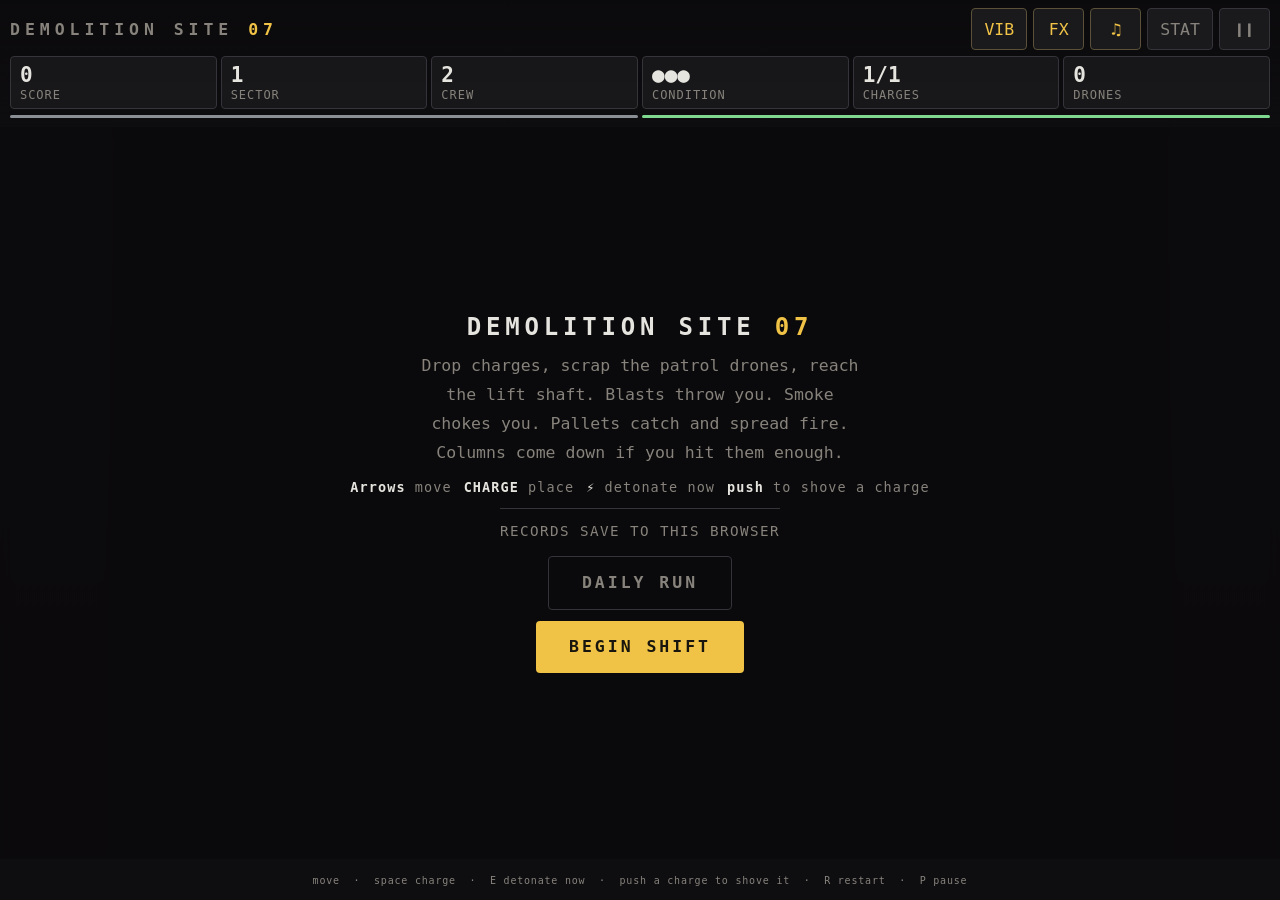
==== commit 8d3842b9: "Add a daily run, and open sector 1 with something worth watching Two things that were missing for di" ====
--- a/app/src/main/assets/blastgrid.html
+++ b/app/src/main/assets/blastgrid.html
@@ -59,6 +59,12 @@
   }
   .stat i{font-style:normal;color:var(--dim);font-size:calc(8px * var(--ui));letter-spacing:.08em;text-transform:uppercase}
   .stat.low b{color:var(--danger)}
+  /* The drones tile turns into the objective light once the patrol is down:
+     amber while the exit is still buried, green once it has turned up. */
+  .stat.cue{border-color:var(--hazard)}
+  .stat.cue b,.stat.cue i{color:var(--hazard)}
+  .stat.ok{border-color:#7fd88f}
+  .stat.ok b,.stat.ok i{color:#7fd88f}
   .bars{display:flex;gap:4px}
   .meter{height:3px;flex:1;background:var(--panel-2);border-radius:2px;overflow:hidden}
   .meter span{display:block;height:100%;width:100%;background:var(--steel);transition:width .2s linear}
@@ -209,6 +215,7 @@
       </div>
       <div class="career" id="career"></div>
       <button class="cta" id="ov-resume" hidden></button>
+      <button class="cta ghost" id="ov-daily">Daily run</button>
       <button class="cta" id="ov-btn">Begin shift</button>
       <button class="cta ghost" id="ov-share" hidden>Share score</button>
     </div>
@@ -269,7 +276,7 @@
       <div class="stat" id="w-lives"><b id="s-lives">2</b><i>crew</i></div>
       <div class="stat" id="w-cond"><b id="s-cond">&#9679;&#9679;&#9679;</b><i>condition</i></div>
       <div class="stat"><b id="s-bombs">1/1</b><i>charges</i></div>
-      <div class="stat"><b id="s-foes">0</b><i>drones</i></div>
+      <div class="stat" id="w-foes"><b id="s-foes">0</b><i id="s-foes-label">drones</i></div>
     </div>
 
     <div class="bars">
@@ -398,6 +405,35 @@
   };
 })();
 
+/* ---- Daily run -----------------------------------------------------------
+   xorshift32: small, fast, and plenty for laying out a grid. Only the level
+   generator draws from it. Particles, drops and fire stay on Math.random,
+   because a daily is about everyone getting the same *grid*, not the same
+   sparks - and seeding those too would mean threading a generator through
+   half the renderer for no gain. */
+function makeRng(seed){
+  let s = (seed >>> 0) || 0x9e3779b9;
+  return function(){
+    s ^= s << 13; s >>>= 0;
+    s ^= s >>> 17;
+    s ^= s << 5;  s >>>= 0;
+    return s / 4294967296;
+  };
+}
+/* Local date, not UTC: the day should roll over at the player's midnight. */
+function dayKey(d){
+  d = d || new Date();
+  return d.getFullYear() + "-" +
+         String(d.getMonth()+1).padStart(2,"0") + "-" +
+         String(d.getDate()).padStart(2,"0");
+}
+function seedOf(str){
+  let h = 2166136261 >>> 0;                       // FNV-1a
+  for(let i=0;i<str.length;i++){ h ^= str.charCodeAt(i); h = Math.imul(h,16777619) >>> 0; }
+  return h >>> 0;
+}
+function yesterdayKey(){ return dayKey(new Date(Date.now() - 86400000)); }
+
 const career = {
   best:       Store.get("best",0),
   bestSector: Store.get("bestSector",0),
@@ -442,6 +478,7 @@
 const ovKeys  = document.getElementById("ov-keys");
 const ovBtn   = document.getElementById("ov-btn");
 const ovResume = document.getElementById("ov-resume");
+const ovDaily  = document.getElementById("ov-daily");
 const ovShare = document.getElementById("ov-share");
 let lastRunShareText = "";
 const draftEl    = document.getElementById("draft");
@@ -465,6 +502,8 @@
   condBox: document.getElementById("w-cond"),
   bombs: document.getElementById("s-bombs"),
   foes:  document.getElementById("s-foes"),
+  foesBox:   document.getElementById("w-foes"),
+  foesLabel: document.getElementById("s-foes-label"),
   fuse:  document.getElementById("s-fuse"),
   fuseBox: document.getElementById("w-fuse"),
   air:   document.getElementById("s-air"),
@@ -858,6 +897,8 @@
   shake:0, freeze:0, flash:0, modeT:0, clearStats:null,
   fx:true, dustT:0, crackleT:0,
   combo:0, comboT:0, comboFlash:0, clean:true, streak:0,
+  allDown:false, cueText:"", cueT:0,
+  daily:false, seed:0, gen:null,
   stats:null, taken:[]
 };
 function blankStats(){ return { drones:0, blocks:0, columns:0, bestCombo:0, sectors:0, clean:0 }; }
@@ -897,25 +938,45 @@
   // as "wall to wall bricks" to new players, so sector 1 now opens much
   // sparser and the pallet band is thinner too (less total clutter early on).
   const density = clamp(0.16 + G.level*0.0053, 0.16, 0.56);
+  // A daily run has to lay out the same grid for everyone, so the generator -
+  // and only the generator - runs off a seed derived from the date and the
+  // sector, rather than Math.random.
+  const rnd = G.daily ? makeRng(G.seed + G.level * 2654435761) : Math.random;
+  G.gen = rnd;                     // spawnFoe draws its idle phases from this
   const bricks = [];
   for(let y=1;y<ROWS-1;y++) for(let x=1;x<COLS-1;x++){
     const i = idx(x,y);
     if(G.grid[i] !== EMPTY || safe[x+","+y]) continue;
-    const r = Math.random();
+    const r = rnd();
     if(r < density){
       G.grid[i] = BRICK;
-      G.brickColor[i] = (Math.random()*BRICK_PALETTE.length)|0;
+      G.brickColor[i] = (rnd()*BRICK_PALETTE.length)|0;
       bricks.push([x,y]);
     }
     else if(r < density + 0.06) G.grid[i] = FLAM;          // timber pallets
   }
 
+  // Sector 1 opened almost empty, which is a poor advertisement for a game
+  // about chain reactions: the first charge popped one brick and that was the
+  // whole first impression. A pocket of pallets near the spawn means the very
+  // first blast catches and spreads instead. Pallets rather than more bricks
+  // on purpose - this fills floor that was empty anyway, so it does not walk
+  // back the density cut that made the grid readable again.
+  if(G.level === 1){
+    for(let y=1;y<=5;y++) for(let x=1;x<=5;x++){
+      if(safe[x+","+y] || x+y < 5) continue;      // leave the spawn corner walkable
+      const j = idx(x,y);
+      if(G.grid[j] === EMPTY && rnd() < 0.55) G.grid[j] = FLAM;
+    }
+  }
+
   G.bombs=[]; G.flames=[]; G.drops=[]; G.foes=[]; G.bits=[]; G.smoke=[]; G.pops=[]; G.lights=[]; G.decals=[];
+  G.allDown=false; G.cueText=""; G.cueT=0;
   G.dropSpawned = false;   // only one reward pickup allowed per sector
 
   if(bricks.length){
     const far = bricks.slice().sort((a,b)=>(b[0]+b[1])-(a[0]+a[1]));
-    const p = far[Math.floor(Math.random()*Math.min(far.length,10))];
+    const p = far[Math.floor(rnd()*Math.min(far.length,10))];
     G.exit = { x:p[0], y:p[1], open:false };
   } else {
     G.exit = { x:COLS-2, y:ROWS-2, open:true };
@@ -930,12 +991,12 @@
   // tougher than the start, but nowhere near maxed out.
   const n = Math.min(2 + Math.floor(G.level/7), 10);
   for(let i=0;i<n && spots.length;i++){
-    const s = spots.splice(Math.floor(Math.random()*spots.length),1)[0];
+    const s = spots.splice(Math.floor(rnd()*spots.length),1)[0];
     let kind = "drift";
     // Tougher drone types are pushed later too, so early sectors are all the
     // slow, predictable "drift" kind.
-    if(G.level >= 15 && Math.random() < 0.15) kind = "ghost";
-    else if(G.level >= 8 && Math.random() < 0.15 + G.level*0.01) kind = "seek";
+    if(G.level >= 15 && rnd() < 0.15) kind = "ghost";
+    else if(G.level >= 8 && rnd() < 0.15 + G.level*0.01) kind = "seek";
     spawnFoe(s[0],s[1],kind);
   }
   G.timeLeft = LEVEL_TIME; G.panic = false;
@@ -947,7 +1008,11 @@
     x:x*TILE+(TILE-FOE_SIZE)/2, y:y*TILE+(TILE-FOE_SIZE)/2,
     w:FOE_SIZE, h:FOE_SIZE, cx:x, cy:y, tx:x, ty:y, dir:[0,0],
     speed: kind==="ghost"?74:kind==="seek"?62:44,
-    alive:true, wob:Math.random()*6, spin:Math.random()*6, born:0.4,
+    // Off the sector generator, not Math.random, so a daily opens on exactly
+    // the same frame for everyone. Only the opening frame: once play starts,
+    // chooseCell reacts to where the player is, so two people diverge almost
+    // immediately - a daily promises the same grid, not the same drone.
+    alive:true, wob:(G.gen||Math.random)()*6, spin:(G.gen||Math.random)()*6, born:0.4,
     vx:0, vy:0, tumble:0
   });
 }
@@ -960,9 +1025,10 @@
   if(p.perks.shield) p.shield = true;
 }
 
-function newRun(){
-  clearRun();
+function newRun(daily){
   career.runs++; Store.set("runs", career.runs);
+  G.daily = !!daily;
+  G.seed  = daily ? seedOf(dayKey()) : 0;
   G.level=1; G.lives=2; G.score=0; G.reviveUsed=false;
   G.combo=0; G.comboT=0; G.streak=0; G.clean=true;
   G.stats = blankStats(); G.taken = [];
@@ -971,19 +1037,28 @@
                choke:0, push:0, pushDir:null, perks:{}, shield:false,
                foot:false, lastStep:0, breathT:0 };
   buildLevel(); resetPlayer(); enterIntro();
+  if(daily) cue("Daily run \u2014 same grid for everyone today");
 }
 function enterIntro(){ G.mode="intro"; G.modeT=1.05; syncHud(); }
 
-/* ---- Run checkpointing ---------------------------------------------------
-   Saved at every sector gate and whenever the app goes to the background, so
-   closing the game mid-shift no longer throws the run away. The checkpoint is
-   the START of the sector you were on, not the exact tile you stood on:
-   restoring a half-destroyed grid would mean serialising five typed arrays,
-   and resuming at the gate is simpler and fairer than either guessing or
-   dropping the player into rubble. A finished run clears its checkpoint. */
+/* ---- Furthest-progress checkpoint ---------------------------------------
+   Written at every sector gate (and when the app goes to the background) and
+   never thrown away - not on death, not on starting over. It records the
+   deepest sector ever reached together with the kit held at the time, so the
+   title card can always offer "Continue - Sector N" instead of making anyone
+   grind back through ground they have already cleared.
+
+   Two deliberate limits. It restores the START of that sector rather than the
+   exact tile: persisting a half-destroyed grid means serialising five typed
+   arrays, and the sector gate is both simpler and fairer than dropping the
+   player into rubble. And it only ever moves forward - a short run after a
+   deep one must not overwrite the deep one, so a lower sector is ignored. */
 function snapshotRun(){
   if(!G.player || G.level < 2) return;
   if(G.mode==="title" || G.mode==="over") return;
+  if(G.daily) return;          // a daily is its own score chase, not progress
+  const prev = Store.get("run", null);
+  if(prev && prev.p && prev.level >= G.level) return;   // never walk it backwards
   const p = G.player;
   Store.set("run", {
     level:G.level, lives:G.lives, score:G.score, streak:G.streak,
@@ -994,12 +1069,12 @@
          hp:p.hp, maxHp:p.maxHp, perks: Object.assign({}, p.perks) }
   });
 }
-function clearRun(){ Store.set("run", null); }
 function savedRun(){
   const r = Store.get("run", null);
   return (r && r.p && r.level >= 2) ? r : null;
 }
 function resumeRun(r){
+  G.daily=false; G.seed=0;
   G.level=r.level; G.lives=r.lives; G.score=r.score;
   G.streak=r.streak||0; G.reviveUsed=!!r.reviveUsed;
   G.combo=0; G.comboT=0; G.clean=true;
@@ -1012,20 +1087,27 @@
                shield:false, foot:false, lastStep:0, breathT:0 };
   buildLevel(); resetPlayer(); enterIntro();
 }
-/* Title card only: offer the checkpoint when there is one, and demote the
-   fresh-start button so continuing reads as the obvious action. */
+/* Offers the checkpoint wherever the overlay is showing - the title card and
+   the game-over card both - and steps the fresh-start button aside whenever
+   there is progress worth continuing from. The game-over card keeps its own
+   "Run it back" wording, so only the title card relabels. */
 function refreshTitleButtons(){
   const r = savedRun();
-  if(r){
-    ovResume.textContent = "Continue \u2014 Sector " + r.level;
-    ovResume.hidden = false;
-    ovBtn.textContent = "Start over";
-    ovBtn.classList.add("ghost");
-  } else {
-    ovResume.hidden = true;
-    ovBtn.textContent = "Begin shift";
-    ovBtn.classList.remove("ghost");
-  }
+  ovResume.hidden = !r;
+  if(r) ovResume.textContent = "Continue \u2014 Sector " + r.level;
+  if(G.mode !== "over") ovBtn.textContent = r ? "Start over" : "Begin shift";
+  ovBtn.classList.toggle("ghost", !!r);
+  refreshDailyButton();
+}
+/* The daily button carries its own status: today's best once it has been
+   played, otherwise the streak, which is the whole reason to come back. */
+function refreshDailyButton(){
+  if(!ovDaily) return;
+  const playedToday = Store.get("dailyDate","") === dayKey();
+  const streak = Store.get("dailyStreak",0);
+  ovDaily.textContent = playedToday
+    ? "Daily run \u00B7 best " + Store.get("dailyBest",0).toLocaleString()
+    : (streak > 1 ? "Daily run \u00B7 " + streak + " day streak" : "Daily run");
 }
 
 /* Shown once, the very first time a player reaches actual play - explains
@@ -1380,7 +1462,12 @@
         shrapnel(x,y,["#7d736a","#645b53","#9a8d80","#3f3a35"],8,150);
         // Smoke matches the brick that just went - the same color puffs out.
         for(let k=0;k<4;k++) smokePuff(x,y,brickTint,0.4,2.0);
-        if(G.exit.x===x && G.exit.y===y){ G.exit.open=true; Sound.reveal(); }
+        if(G.exit.x===x && G.exit.y===y){
+          G.exit.open=true; Sound.reveal();
+          // Found it the other way round - patrol first, then the exit.
+          if(G.allDown) cue("Exit found \u2014 go");
+          syncHud();
+        }
         else if(Math.random() < (G.player.perks.scav ? 0.52 : 0.3)) spawnDrop(x,y);
         lightCell(x,y,"tip");
         break;
@@ -1699,7 +1786,6 @@
 // Called either when the player declines the revive offer, or after
 // loseCrew() finds no rewarded ad available at all.
 function finishRun(){
-  clearRun();
   const s = G.stats;
   const beat = G.score > career.best;
   const gap = career.best - G.score;
@@ -1716,6 +1802,21 @@
   Store.set("drones", career.drones);
   Store.set("blocks", career.blocks);
   Store.set("columns", career.columns);
+
+  // A finished daily rolls the day over once: today's best starts fresh, and
+  // the streak counts consecutive days with a finished daily. Played twice in
+  // a day, the streak moves once - it is a habit counter, not a run counter.
+  if(G.daily){
+    const k = dayKey();
+    if(Store.get("dailyDate","") !== k){
+      Store.set("dailyDate", k);
+      Store.set("dailyBest", 0);
+      Store.set("dailyStreak", Store.get("dailyLast","") === yesterdayKey()
+                                 ? Store.get("dailyStreak",0) + 1 : 1);
+      Store.set("dailyLast", k);
+    }
+    if(G.score > Store.get("dailyBest",0)) Store.set("dailyBest", G.score);
+  }
 
   G.mode = "over";
   Sound.over();
@@ -1738,8 +1839,8 @@
     G.level + " in Nanu Blastgrid. Can you beat that?\n" +
     "https://play.google.com/store/apps/details?id=com.joy.blastgrid";
   ovShare.hidden = false;
-  ovResume.hidden = true;
   updateCareer();
+  refreshTitleButtons();
 }
 
 // Native calls this once the rewarded ad flow is done, one way or the other.
@@ -1843,6 +1944,7 @@
   if(G.flash>0){ ctx.fillStyle="rgba(255,232,196,"+(G.flash*1.1).toFixed(3)+")"; ctx.fillRect(0,0,W,H); }
   drawPops();
   drawCombo();
+  drawCue();
   drawChoke();
 
   const vg = ctx.createRadialGradient(W/2,H/2,H*0.3,W/2,H/2,H*0.9);
@@ -1945,9 +2047,19 @@
   ctx.strokeStyle="#4d5157"; ctx.lineWidth=3; ctx.strokeRect(x+4.5,y+4.5,TILE-9,TILE-9);
   ctx.fillStyle="rgba(0,0,0,.6)"; ctx.fillRect(x+8,y+8,TILE-16,TILE-16);
   if(ready){
-    const pulse=0.4+0.6*Math.abs(Math.sin(performance.now()/420));
-    ctx.strokeStyle="rgba(150,200,255,"+pulse.toFixed(2)+")";
-    ctx.lineWidth=2; ctx.strokeRect(x+8.5,y+8.5,TILE-17,TILE-17);
+    // Was a thin inner stroke, which read as decoration rather than as the
+    // way out. Now it throws a halo past its own tile so it is findable from
+    // the far side of the grid.
+    const pulse=0.4+0.6*Math.abs(Math.sin(performance.now()/340));
+    ctx.save();
+    ctx.globalAlpha=0.34*pulse;
+    ctx.fillStyle="#9ecbff";
+    ctx.fillRect(x-5,y-5,TILE+10,TILE+10);
+    ctx.restore();
+    ctx.strokeStyle="rgba(176,216,255,"+pulse.toFixed(2)+")";
+    ctx.lineWidth=3; ctx.strokeRect(x+6.5,y+6.5,TILE-13,TILE-13);
+    ctx.strokeStyle="rgba(255,255,255,"+(pulse*0.75).toFixed(2)+")";
+    ctx.lineWidth=1.5; ctx.strokeRect(x+10.5,y+10.5,TILE-21,TILE-21);
   }
 }
 function drawDrops(){
@@ -2187,6 +2299,25 @@
       : "+"+SCORE.clear+" clearance   +"+cs.bonus+" time");
   }
 }
+/* A short line across the top of the grid for the one moment the objective
+   changes. The drones tile below carries the same state permanently, so a
+   player who blinks through this still has somewhere to read it. */
+function cue(text){ G.cueText = text; G.cueT = 2.8; }
+function drawCue(){
+  if(G.cueT<=0 || !G.cueText) return;
+  ctx.save();
+  ctx.globalAlpha = Math.min(1, G.cueT/0.5);
+  ctx.textAlign="center"; ctx.textBaseline="middle";
+  ctx.font="bold 15px ui-monospace,monospace";
+  const y = H*0.16, w = ctx.measureText(G.cueText).width + 30;
+  ctx.fillStyle="rgba(11,10,12,.80)";
+  ctx.fillRect(W/2-w/2, y-16, w, 32);
+  ctx.strokeStyle="rgba(240,194,70,.6)"; ctx.lineWidth=1;
+  ctx.strokeRect(W/2-w/2+0.5, y-15.5, w-1, 31);
+  ctx.fillStyle="#f0c246";
+  ctx.fillText(G.cueText, W/2, y+1);
+  ctx.restore();
+}
 function banner(text,color){
   ctx.textAlign="center"; ctx.textBaseline="middle";
   ctx.font="bold 28px ui-monospace,monospace";
@@ -2212,7 +2343,19 @@
   ui.condBox.classList.toggle("low", p.hp<=1);
   const live = G.bombs.filter(b=>!b.dead).length;
   ui.bombs.textContent = (p.maxBombs-live)+"/"+p.maxBombs;
-  ui.foes.textContent = G.foes.filter(f=>f.alive).length;
+  const liveFoes = G.foes.filter(f=>f.alive).length;
+  ui.foes.textContent = liveFoes;
+  // Once the patrol is down the drone count is no longer the useful number;
+  // whether the exit has turned up is. Same tile, re-purposed, so there is a
+  // permanent answer to "what now?" and not just a banner that already faded.
+  if(ui.foesBox){
+    const done = G.foes.length > 0 && liveFoes === 0;
+    ui.foesBox.classList.toggle("cue", done && !G.exit.open);
+    ui.foesBox.classList.toggle("ok",  done && !!G.exit.open);
+    if(ui.foesLabel){
+      ui.foesLabel.textContent = done ? (G.exit.open ? "exit open" : "find exit") : "drones";
+    }
+  }
 }
 function syncMeters(){
   const pct = clamp(G.timeLeft/LEVEL_TIME,0,1);
@@ -2236,7 +2379,15 @@
     "Chain <b>\u00D7" + Math.max(1,career.bestChain) + "</b>",
     career.runs + (career.runs===1 ? " run" : " runs")
   ];
+  // The streak is the one number here that rewards coming back tomorrow, so
+  // it sits on its own line rather than buried in the run tally.
+  const streak = Store.get("dailyStreak",0);
   let html = bits.join(" &#183; ");
+  if(streak > 0){
+    const today = Store.get("dailyDate","") === dayKey();
+    html += "<br>Daily streak <b>" + streak + "</b> " + (streak===1 ? "day" : "days") +
+            (today ? " &#183; today done" : " &#183; not played today");
+  }
   if(career.drones) html += "<br>Lifetime: " + career.drones + " drones, " +
                             career.blocks + " blocks, " + career.columns + " columns";
   if(!Store.available) html += "<br>Storage blocked \u2014 this session only";
@@ -2283,6 +2434,17 @@
   updateBombs(dt);
   updateBurning(dt);
   updateFoes(dt);
+
+  // Clearing the patrol is the point the objective changes, and until now
+  // nothing said so: the level went quiet and the player was left wandering
+  // it with no idea the exit was the remaining step.
+  if(!G.allDown && G.foes.length && !G.foes.some(f=>f.alive)){
+    G.allDown = true;
+    cue(G.exit.open ? "Patrol down \u2014 reach the exit"
+                    : "Patrol down \u2014 find the exit");
+    Sound.reveal();
+    syncHud();
+  }
 }
 
 let last=0, acc=0;
@@ -2298,6 +2460,7 @@
     while(acc>=STEP && guard++<240){ tick(STEP); acc-=STEP; }
     updateParticles(dt);
     if(G.shake>0) G.shake=Math.max(0,G.shake-dt*48);
+    if(G.cueT>0) G.cueT=Math.max(0,G.cueT-dt);
     if(G.flash>0) G.flash=Math.max(0,G.flash-dt*1.1);
     if(G.comboFlash>0) G.comboFlash=Math.max(0,G.comboFlash-dt*3.2);
     syncMeters(); syncHud();
@@ -2495,6 +2658,10 @@
   Sound.wake(); ov.hidden=true; ovShare.hidden=true; last=0; acc=0;
   resumeRun(r);
 });
+ovDaily.addEventListener("click",function(){
+  Sound.wake(); ov.hidden=true; ovShare.hidden=true; last=0; acc=0;
+  newRun(true);
+});
 let retryCount = 0;
 ovBtn.addEventListener("click",function(){
   if(G.mode === "over"){
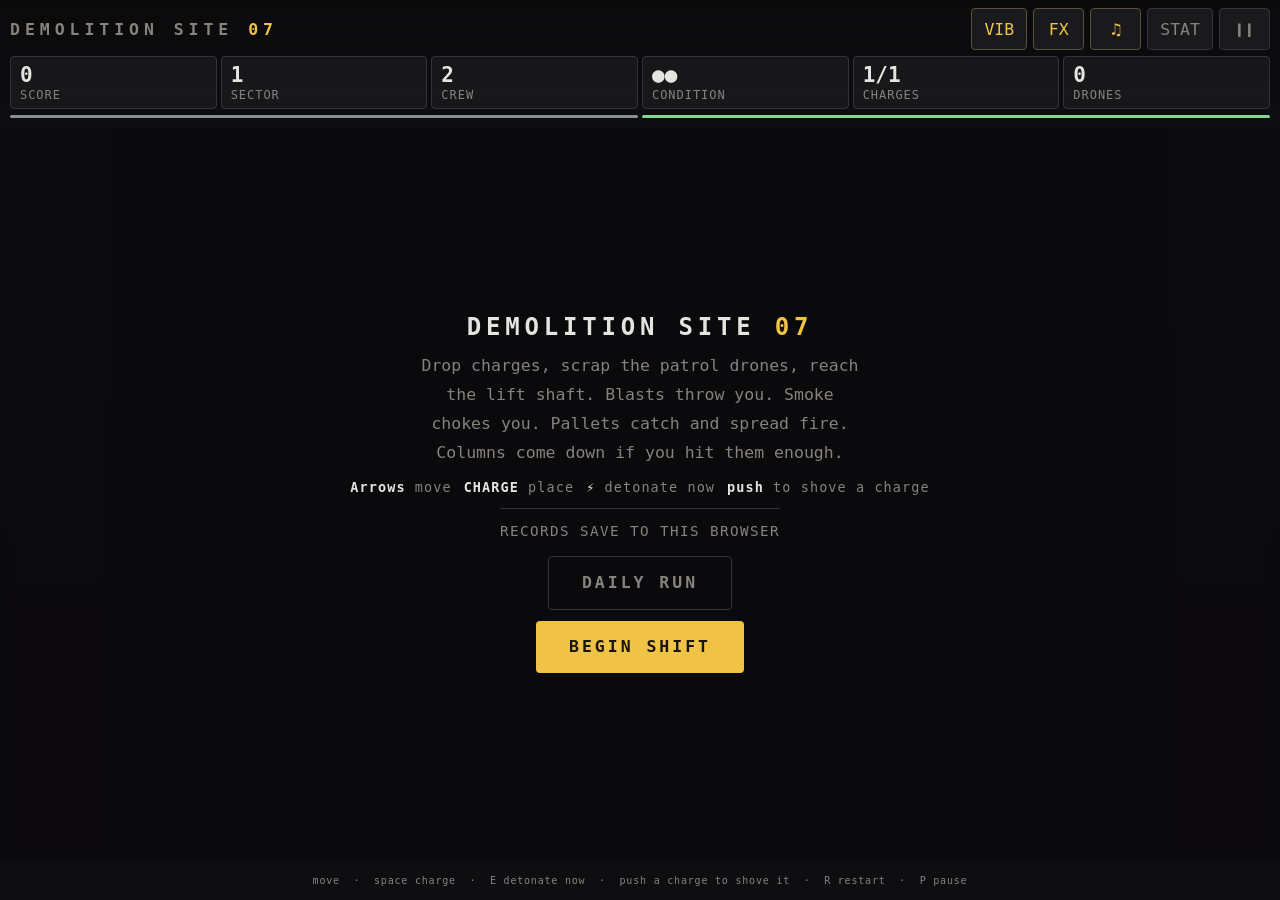
==== commit 695988da: "Two hits to a crew, and two revives a run Both asked for directly.  Condition drops from three point" ====
--- a/app/src/main/assets/blastgrid.html
+++ b/app/src/main/assets/blastgrid.html
@@ -176,8 +176,10 @@
     position:fixed;z-index:5;
     right:calc(20px + env(safe-area-inset-right));bottom:calc(20px + env(safe-area-inset-bottom));
     width:calc(88px * var(--ui));height:calc(88px * var(--ui));border-radius:50%;
-    background:repeating-linear-gradient(45deg,#f0c246 0 10px,#17150e 10px 20px);
-    color:#17150e;font:inherit;font-weight:700;font-size:calc(10px * var(--ui));letter-spacing:.14em;border:0;
+    background:
+      radial-gradient(circle at 50% 50%, #17150e 0 calc(25px * var(--ui)), rgba(0,0,0,0) calc(25px * var(--ui))),
+      repeating-linear-gradient(45deg,#f0c246 0 10px,#17150e 10px 20px);
+    color:#f0c246;font:inherit;font-weight:700;font-size:calc(10px * var(--ui));letter-spacing:.14em;border:0;
     display:flex;align-items:center;justify-content:center;touch-action:none;cursor:pointer;
     box-shadow:inset 0 0 0 calc(11px * var(--ui)) #f0c246;
     transition:filter .1s ease,transform .1s ease;
@@ -227,7 +229,7 @@
     </div>
     <div class="draft" id="revive-ov" hidden>
       <h3>Crew down</h3>
-      <div class="sub">Watch a short ad to get back up with one crew?</div>
+      <div class="sub" id="revive-sub">Watch a short ad to get back up with one crew?</div>
       <button class="cta" id="revive-watch">Watch ad &amp; continue</button>
       <button class="cta ghost" id="revive-skip">End run</button>
     </div>
@@ -242,6 +244,7 @@
         <div class="stats-row"><i>Drones destroyed</i><b id="cs-drones">0</b></div>
         <div class="stats-row"><i>Blocks destroyed</i><b id="cs-blocks">0</b></div>
         <div class="stats-row"><i>Columns dropped</i><b id="cs-columns">0</b></div>
+        <div class="stats-row"><i>Shove kills</i><b id="cs-shoves">0</b></div>
       </div>
       <button class="cta" id="stats-close">Close</button>
     </div>
@@ -249,7 +252,7 @@
       <h3>Before you start</h3>
       <div class="sub">A few things that aren't obvious</div>
       <div class="hint-tips">
-        <p><b>Push</b> &#8212; walk into a charge you've placed to shove it forward. Line up blasts around corners.</p>
+        <p><b>Push</b> &#8212; walk into a charge you've placed and it slides. Shove one into a drone and the kill scores <b>double</b>. This is the shot nothing else gives you.</p>
         <p><b>Smoke</b> &#8212; it chokes you if you linger in it. Get clear fast.</p>
         <p><b>Detonate</b> &#8212; charges blow on their own, or hit &#9889; to set them off early.</p>
       </div>
@@ -274,7 +277,7 @@
       <div class="stat"><b id="s-score">0</b><i>score</i></div>
       <div class="stat"><b id="s-level">1</b><i>sector</i></div>
       <div class="stat" id="w-lives"><b id="s-lives">2</b><i>crew</i></div>
-      <div class="stat" id="w-cond"><b id="s-cond">&#9679;&#9679;&#9679;</b><i>condition</i></div>
+      <div class="stat" id="w-cond"><b id="s-cond">&#9679;&#9679;</b><i>condition</i></div>
       <div class="stat"><b id="s-bombs">1/1</b><i>charges</i></div>
       <div class="stat" id="w-foes"><b id="s-foes">0</b><i id="s-foes-label">drones</i></div>
     </div>
@@ -347,6 +350,10 @@
 const PLAYER_SIZE = TILE*0.64, FOE_SIZE = TILE*0.60;
 const BURN_TIME = 3.2, SPREAD_AT = 2.1;
 const KICK_HOLD = 0.22, KICK_SPEED = 200;
+// Revives a single run may be earned by watching a rewarded ad. Each one
+// still needs an ad to actually be loaded, so this is a ceiling, not a
+// promise - see loseCrew.
+const REVIVE_MAX = 2;
 const SMOKE_CHOKE = 0.55, CHOKE_LIMIT = 3.0;
 const SCORE = { brick:10, crate:15, column:120, pickup:50, drift:100, seek:200, ghost:400, clear:500 };
 const reduceMotion = matchMedia("(prefers-reduced-motion: reduce)").matches;
@@ -441,7 +448,8 @@
   runs:       Store.get("runs",0),
   drones:     Store.get("drones",0),
   blocks:     Store.get("blocks",0),
-  columns:    Store.get("columns",0)
+  columns:    Store.get("columns",0),
+  shoves:     Store.get("shoves",0)
 };
 
 /* ============================================================
@@ -571,6 +579,18 @@
   return c;
 })();
 
+const FIREBALL = (function(){
+  const s=128, c=makeCanvas(s,s), x=c.getContext("2d");
+  const gr = x.createRadialGradient(s/2,s/2,0,s/2,s/2,s/2);
+  gr.addColorStop(0,   "rgba(255,255,248,1)");
+  gr.addColorStop(0.28,"rgba(255,226,150,.92)");
+  gr.addColorStop(0.58,"rgba(255,138,36,.78)");
+  gr.addColorStop(0.85,"rgba(201,48,15,.42)");
+  gr.addColorStop(1,   "rgba(140,24,8,0)");
+  x.fillStyle=gr; x.fillRect(0,0,s,s);
+  return c;
+})();
+
 function speckle(x,w,h,n,cols){
   for(let i=0;i<n;i++){
     x.fillStyle = cols[(Math.random()*cols.length)|0];
@@ -581,19 +601,20 @@
 // three variants of each material so no two blocks are identical
 function bakeColumn(){
   const c = makeCanvas(TILE,TILE), x = c.getContext("2d");
-  x.fillStyle="#54514c"; x.fillRect(0,0,TILE,TILE);
-  x.fillStyle="#6d6961"; x.fillRect(0,0,TILE,TILE-9);
-  x.fillStyle="#7e7a71"; x.fillRect(2,2,TILE-4,4);
-  x.fillStyle="#3c3934"; x.fillRect(0,TILE-9,TILE,9);
-  speckle(x,TILE,TILE-9,150,["rgba(0,0,0,.16)","rgba(255,255,255,.06)","rgba(140,128,110,.14)"]);
-  for(let i=0;i<4;i++){
-    x.fillStyle="rgba(0,0,0,.28)";
-    x.fillRect(4+Math.random()*(TILE-10), 5+Math.random()*(TILE-18), 2+Math.random()*3, 2+Math.random()*2);
-  }
-  x.strokeStyle="#8a6a48"; x.lineWidth=2;
-  x.beginPath(); x.moveTo(9,TILE-9); x.lineTo(9,TILE-3); x.stroke();
-  x.strokeStyle="rgba(255,255,255,.08)"; x.lineWidth=1;
-  x.beginPath(); x.moveTo(.5,.5); x.lineTo(TILE-.5,.5); x.stroke();
+  // A deeper bevel than a cinder block, so "indestructible" reads as
+  // "taller" at a glance without needing a colour the player must learn.
+  bevelTile(x,6,"#6a6f78","#8d939d","#3a3d44","#23252a");
+  x.save(); x.beginPath(); x.rect(6,6,TILE-12,TILE-12); x.clip();
+  speckle(x,TILE,TILE,70,["rgba(0,0,0,.14)","rgba(255,255,255,.06)"]);
+  x.strokeStyle="rgba(190,196,206,.10)"; x.lineWidth=2;
+  for(let i=-TILE;i<TILE*2;i+=13){
+    x.beginPath(); x.moveTo(i,TILE); x.lineTo(i+TILE,0); x.stroke();
+  }
+  x.restore();
+  x.fillStyle="rgba(20,22,26,.85)"; x.fillRect(TILE/2-5,TILE/2-5,10,10);
+  x.fillStyle="#9aa1ab"; x.fillRect(TILE/2-3,TILE/2-3,6,6);
+  x.fillStyle="rgba(0,0,0,.45)"; x.fillRect(TILE/2-3,TILE/2+1,6,2);
+  edgeGlint(x,".34");
   return c;
 }
 // Lightens (amt>0) or darkens (amt<0) a hex color toward white/black by a
@@ -610,48 +631,74 @@
 // smoke matches when it's blown up - kept dusty/desaturated to sit inside
 // the site's grungy palette instead of clashing as neon confetti.
 const BRICK_PALETTE = [
-  { hex:"#c2503f", rgb:"194,80,63"  }, // rust red
-  { hex:"#d98a3d", rgb:"217,138,61" }, // amber orange
-  { hex:"#c9b23e", rgb:"201,178,62" }, // ochre yellow
-  { hex:"#5a9e5a", rgb:"90,158,90"  }, // moss green
-  { hex:"#4a8fae", rgb:"74,143,174" }, // steel blue
-  { hex:"#8a5ea8", rgb:"138,94,168" }  // violet
+  { hex:"#d8503c", rgb:"216,80,60"  }, // rust red
+  { hex:"#e8912f", rgb:"232,145,47" }, // amber orange
+  { hex:"#e4c234", rgb:"228,194,52" }, // ochre yellow
+  { hex:"#58b05c", rgb:"88,176,92"  }, // moss green
+  { hex:"#3f98c4", rgb:"63,152,196" }, // steel blue
+  { hex:"#9a5fc4", rgb:"154,95,196" }  // violet
 ];
+
+/* Draws a tile as a raised slab: a full-tile plinth, a lit bevel facing
+   the light, a dark bevel away from it, and the face on top. Every block
+   in the game goes through this, which is most of why the board reads as
+   objects standing on a floor rather than as a flat tilemap.
+
+   The footprint stays exactly one tile. An extruded top face shifted off
+   the grid would look more three-dimensional and would then disagree with
+   what the player actually collides with, which matters more here than
+   the look does. */
+function bevelTile(x,h,face,lit,dark,plinth){
+  x.fillStyle=plinth; x.fillRect(0,0,TILE,TILE);
+  x.beginPath();
+  x.moveTo(0,TILE); x.lineTo(0,0); x.lineTo(TILE,0);
+  x.lineTo(TILE-h,h); x.lineTo(h,h); x.lineTo(h,TILE-h);
+  x.closePath(); x.fillStyle=lit; x.fill();
+  x.beginPath();
+  x.moveTo(TILE,0); x.lineTo(TILE,TILE); x.lineTo(0,TILE);
+  x.lineTo(h,TILE-h); x.lineTo(TILE-h,TILE-h); x.lineTo(TILE-h,h);
+  x.closePath(); x.fillStyle=dark; x.fill();
+  x.fillStyle=face; x.fillRect(h,h,TILE-h*2,TILE-h*2);
+}
+// The glint along the lit edge. Small, but it is what stops a bevel from
+// reading as a painted border.
+function edgeGlint(x,a){
+  x.strokeStyle="rgba(255,255,255,"+a+")"; x.lineWidth=1.5;
+  x.beginPath(); x.moveTo(1,TILE-2); x.lineTo(1,1); x.lineTo(TILE-2,1); x.stroke();
+}
 function bakeCinder(base){
   base = base || "#736a5f";
   const c = makeCanvas(TILE,TILE), x = c.getContext("2d");
-  x.fillStyle=base; x.fillRect(1,1,TILE-2,TILE-2);
-  x.fillStyle=shade(base,0.18); x.fillRect(1,1,TILE-2,TILE/2-2);
-  x.fillStyle=shade(base,-0.22); x.fillRect(1,TILE-8,TILE-2,7);
-  speckle(x,TILE,TILE,130,["rgba(0,0,0,.14)","rgba(255,255,255,.05)","rgba(150,138,118,.12)"]);
-  x.fillStyle="rgba(0,0,0,.34)";
-  x.fillRect(1,TILE/2-1,TILE-2,2);
+  bevelTile(x,4,base,shade(base,0.34),shade(base,-0.42),shade(base,-0.55));
+  // Courses are clipped to the face, so the bevel stays a clean edge
+  // instead of having mortar lines run off the side of the slab.
+  x.save(); x.beginPath(); x.rect(4,4,TILE-8,TILE-8); x.clip();
+  x.fillStyle="rgba(0,0,0,.26)";
+  x.fillRect(4,TILE/2-1,TILE-8,2);
   x.fillRect(TILE/2-1,4,2,TILE/2-5);
-  x.fillRect(TILE/4-1,TILE/2+2,2,TILE/2-7);
-  x.fillRect(TILE*0.75-1,TILE/2+2,2,TILE/2-7);
-  x.fillStyle="rgba(0,0,0,.22)";
-  x.fillRect(6,6,8,7); x.fillRect(TILE-14,6,8,7);
-  x.fillStyle="rgba(255,255,255,.07)"; x.fillRect(1,1,TILE-2,2);
+  x.fillRect(TILE/4-1,TILE/2+1,2,TILE/2-5);
+  x.fillRect(TILE*0.75-1,TILE/2+1,2,TILE/2-5);
+  speckle(x,TILE,TILE,90,["rgba(0,0,0,.10)","rgba(255,255,255,.07)"]);
+  x.restore();
+  edgeGlint(x,".30");
   return c;
 }
 function bakeCrate(){
   const c = makeCanvas(TILE,TILE), x = c.getContext("2d");
-  x.fillStyle="#7a5c35"; x.fillRect(2,2,TILE-4,TILE-4);
-  // plank grain
+  bevelTile(x,4,"#9a7038","#b98a45","#5d4321","#3b2a15");
+  x.save(); x.beginPath(); x.rect(4,4,TILE-8,TILE-8); x.clip();
   for(let i=0;i<4;i++){
-    const y = 3 + i*9;
-    x.fillStyle = i%2 ? "#8a6a3d" : "#6d5230";
-    x.fillRect(3, y, TILE-6, 8);
-    x.fillStyle = "rgba(0,0,0,.22)"; x.fillRect(3, y+7, TILE-6, 1);
-    for(let g=0;g<5;g++){
-      x.fillStyle = "rgba(0,0,0,.13)";
-      x.fillRect(4+Math.random()*(TILE-10), y+1+Math.random()*5, 3+Math.random()*7, 1);
-    }
-  }
-  x.fillStyle="rgba(0,0,0,.3)"; x.fillRect(TILE/2-1,2,2,TILE-4);
-  x.strokeStyle="#4a3a22"; x.lineWidth=2; x.strokeRect(3,3,TILE-6,TILE-6);
-  x.fillStyle="#9a9a92"; // banding strap
-  x.fillRect(2,TILE/2-2,TILE-4,3);
+    const y = 4 + i*8;
+    if(i%2){ x.fillStyle="rgba(0,0,0,.14)"; x.fillRect(4,y,TILE-8,8); }
+    x.fillStyle="rgba(0,0,0,.30)"; x.fillRect(4,y+7,TILE-8,1);
+    for(let g=0;g<4;g++){
+      x.fillStyle="rgba(0,0,0,.12)";
+      x.fillRect(5+Math.random()*(TILE-12), y+1+Math.random()*5, 3+Math.random()*7, 1);
+    }
+  }
+  x.fillStyle="rgba(190,190,180,.5)"; x.fillRect(4,TILE/2-2,TILE-8,3); // banding strap
+  x.restore();
+  edgeGlint(x,".26");
   return c;
 }
 const COLUMNS = [bakeColumn(),bakeColumn(),bakeColumn()];
@@ -662,18 +709,21 @@
 
 const FLOOR = (function(){
   const c = makeCanvas(W,H), x = c.getContext("2d");
-  x.fillStyle="#3b3934"; x.fillRect(0,0,W,H);
-  speckle(x,W,H,9000,["rgba(0,0,0,.16)","rgba(255,255,255,.05)","rgba(120,110,95,.14)"]);
+  x.fillStyle="#2b313a"; x.fillRect(0,0,W,H);
+  speckle(x,W,H,9000,["rgba(0,0,0,.18)","rgba(255,255,255,.04)","rgba(110,130,160,.10)"]);
   for(let i=0;i<70;i++){
     const px=Math.random()*W, py=Math.random()*H, r=14+Math.random()*54;
     const gr=x.createRadialGradient(px,py,0,px,py,r);
-    gr.addColorStop(0,"rgba(22,20,18,.16)"); gr.addColorStop(1,"rgba(22,20,18,0)");
+    gr.addColorStop(0,"rgba(12,14,19,.20)"); gr.addColorStop(1,"rgba(12,14,19,0)");
     x.fillStyle=gr; x.beginPath(); x.arc(px,py,r,0,Math.PI*2); x.fill();
   }
-  x.strokeStyle="rgba(0,0,0,.32)"; x.lineWidth=1;
-  for(let i=1;i<COLS;i++){ x.beginPath(); x.moveTo(i*TILE+.5,0); x.lineTo(i*TILE+.5,H); x.stroke(); }
-  for(let i=1;i<ROWS;i++){ x.beginPath(); x.moveTo(0,i*TILE+.5); x.lineTo(W,i*TILE+.5); x.stroke(); }
-  x.strokeStyle="rgba(255,255,255,.045)";
+  // A dark groove with a lit lip below it, so the floor has a surface
+  // rather than a drawn-on grid.
+  x.strokeStyle="rgba(0,0,0,.40)"; x.lineWidth=2;
+  for(let i=1;i<COLS;i++){ x.beginPath(); x.moveTo(i*TILE,0); x.lineTo(i*TILE,H); x.stroke(); }
+  for(let i=1;i<ROWS;i++){ x.beginPath(); x.moveTo(0,i*TILE); x.lineTo(W,i*TILE); x.stroke(); }
+  x.lineWidth=1;
+  x.strokeStyle="rgba(150,175,205,.10)";
   for(let i=1;i<COLS;i++){ x.beginPath(); x.moveTo(i*TILE+1.5,0); x.lineTo(i*TILE+1.5,H); x.stroke(); }
   for(let i=1;i<ROWS;i++){ x.beginPath(); x.moveTo(0,i*TILE+1.5); x.lineTo(W,i*TILE+1.5); x.stroke(); }
   return c;
@@ -890,9 +940,9 @@
   mode:"title",
   grid:null, colHp:null, scorch:null, fire:null, danger:null, rubble:null,
   burn:null, burning:null, density:null,
-  bombs:[], flames:[], drops:[], foes:[], bits:[], smoke:[], pops:[], lights:[], decals:[],
+  bombs:[], flames:[], drops:[], foes:[], bits:[], smoke:[], pops:[], lights:[], decals:[], waves:[],
   exit:null, player:null,
-  level:1, lives:2, score:0, best:0,
+  level:1, lives:2, score:0, best:0, revives:0,
   timeLeft:LEVEL_TIME, panic:false,
   shake:0, freeze:0, flash:0, modeT:0, clearStats:null,
   fx:true, dustT:0, crackleT:0,
@@ -901,7 +951,7 @@
   daily:false, seed:0, gen:null,
   stats:null, taken:[]
 };
-function blankStats(){ return { drones:0, blocks:0, columns:0, bestCombo:0, sectors:0, clean:0 }; }
+function blankStats(){ return { drones:0, blocks:0, columns:0, bestCombo:0, sectors:0, clean:0, shoves:0 }; }
 function addScore(n){
   const mult = (G.player && G.player.perks.hazard) ? 1.5 : 1;
   G.score += Math.round(n * mult);
@@ -921,6 +971,7 @@
   const N = COLS*ROWS;
   G.grid=new Uint8Array(N); G.colHp=new Uint8Array(N);
   G.scorch=new Float32Array(N); G.fire=new Float32Array(N);
+  G.fireShoved=new Uint8Array(N);   // provenance: was this fire from a shoved charge
   G.danger=new Uint8Array(N); G.rubble=new Float32Array(N);
   G.burn=new Float32Array(N); G.burning=new Set(); G.density=new Float32Array(N);
   G.brickColor=new Uint8Array(N);
@@ -933,11 +984,12 @@
   }
 
   const safe = { "1,1":1,"2,1":1,"1,2":1,"3,1":1,"1,3":1 };
-  // Ramps from an open, walkable sector 1 up to the same eventual max as
-  // before (0.56) but over ~75 sectors - a 0.30 starting density still read
-  // as "wall to wall bricks" to new players, so sector 1 now opens much
-  // sparser and the pallet band is thinner too (less total clutter early on).
-  const density = clamp(0.16 + G.level*0.0053, 0.16, 0.56);
+  // 0.16 left sector 1 three-quarters empty floor: 273 tiles, 42 destructible,
+  // two drones. That reads as deserted rather than open, and most of a first
+  // session was spent walking across nothing. The cut to 0.16 was made against
+  // a report of jank that turned out to be the FX watchdog, fixed separately -
+  // so it was an over-correction for a problem density was not causing.
+  const density = clamp(0.28 + G.level*0.0045, 0.28, 0.58);
   // A daily run has to lay out the same grid for everyone, so the generator -
   // and only the generator - runs off a seed derived from the date and the
   // sector, rather than Math.random.
@@ -970,7 +1022,7 @@
     }
   }
 
-  G.bombs=[]; G.flames=[]; G.drops=[]; G.foes=[]; G.bits=[]; G.smoke=[]; G.pops=[]; G.lights=[]; G.decals=[];
+  G.bombs=[]; G.flames=[]; G.drops=[]; G.foes=[]; G.bits=[]; G.smoke=[]; G.pops=[]; G.lights=[]; G.decals=[]; G.waves=[];
   G.allDown=false; G.cueText=""; G.cueT=0;
   G.dropSpawned = false;   // only one reward pickup allowed per sector
 
@@ -985,11 +1037,10 @@
   const spots = [];
   for(let y=1;y<ROWS-1;y++) for(let x=1;x<COLS-1;x++)
     if(G.grid[idx(x,y)] === EMPTY && x+y > 6) spots.push([x,y]);
-  // Drone count climbs one every 7 sectors instead of every single sector, so the
-  // cap of 10 lands around sector 56 (late game) rather than sector 7. Sector 1
-  // now starts at 2 drones instead of 3, and sector 30 sits at 6 - noticeably
-  // tougher than the start, but nowhere near maxed out.
-  const n = Math.min(2 + Math.floor(G.level/7), 10);
+  // Three to start, not two: on a board this size two drones are easy to never
+  // meet, and an arena you can cross without being threatened is not tense, it
+  // is just long. Still ramps slowly - sector 30 sits at 8, the cap lands late.
+  const n = Math.min(3 + Math.floor(G.level/6), 10);
   for(let i=0;i<n && spots.length;i++){
     const s = spots.splice(Math.floor(rnd()*spots.length),1)[0];
     let kind = "drift";
@@ -1029,11 +1080,11 @@
   career.runs++; Store.set("runs", career.runs);
   G.daily = !!daily;
   G.seed  = daily ? seedOf(dayKey()) : 0;
-  G.level=1; G.lives=2; G.score=0; G.reviveUsed=false;
+  G.level=1; G.lives=2; G.score=0; G.revives=0;
   G.combo=0; G.comboT=0; G.streak=0; G.clean=true;
   G.stats = blankStats(); G.taken = [];
   G.player = { x:0,y:0,w:PLAYER_SIZE,h:PLAYER_SIZE, speed:94, maxBombs:1, range:1,
-               invuln:0, face:[0,1], step:0, hp:3, maxHp:3, vx:0, vy:0,
+               invuln:0, face:[0,1], step:0, hp:2, maxHp:2, vx:0, vy:0,
                choke:0, push:0, pushDir:null, perks:{}, shield:false,
                foot:false, lastStep:0, breathT:0 };
   buildLevel(); resetPlayer(); enterIntro();
@@ -1062,7 +1113,7 @@
   const p = G.player;
   Store.set("run", {
     level:G.level, lives:G.lives, score:G.score, streak:G.streak,
-    reviveUsed: !!G.reviveUsed,
+    revives: G.revives|0,
     taken: G.taken.slice(),
     stats: G.stats,
     p: { speed:p.speed, maxBombs:p.maxBombs, range:p.range,
@@ -1076,7 +1127,9 @@
 function resumeRun(r){
   G.daily=false; G.seed=0;
   G.level=r.level; G.lives=r.lives; G.score=r.score;
-  G.streak=r.streak||0; G.reviveUsed=!!r.reviveUsed;
+  G.streak=r.streak||0;
+  G.revives = (typeof r.revives === "number") ? r.revives
+            : (r.reviveUsed ? 1 : 0);   // checkpoints from builds before REVIVE_MAX
   G.combo=0; G.comboT=0; G.clean=true;
   G.stats = r.stats || blankStats();
   G.taken = r.taken ? r.taken.slice() : [];
@@ -1231,7 +1284,7 @@
 
   const ignore = bombsUnder(p);
   // injury slows you down
-  const eff = p.speed * (p.hp<=1 ? 0.7 : p.hp===2 ? 0.87 : 1);
+  const eff = p.speed * (p.hp<=1 ? 0.7 : p.hp < p.maxHp ? 0.87 : 1);
   const s = eff*dt;
   const x0=p.x, y0=p.y;
 
@@ -1265,7 +1318,7 @@
       if(p.pushDir && p.pushDir[0]===dx && p.pushDir[1]===dy) p.push += dt;
       else { p.pushDir=[dx,dy]; p.push=0; }
       if(p.push >= (p.perks.boots ? 0 : KICK_HOLD)){
-        b.slide = true; b.sdx = dx; b.sdy = dy;
+        b.slide = true; b.sdx = dx; b.sdy = dy; b.shoved = true;
         b.px = b.cx*TILE+TILE/2; b.py = b.cy*TILE+TILE/2;
         p.push = 0; Sound.kick();
       }
@@ -1361,7 +1414,7 @@
   if(live.length >= p.maxBombs) return;
   G.bombs.push({ cx:c[0], cy:c[1], px:c[0]*TILE+TILE/2, py:c[1]*TILE+TILE/2,
                  t: p.perks.remote ? 7.5 : FUSE, range:p.range, dead:false, ticked:0,
-                 slide:false, sdx:0, sdy:0 });
+                 slide:false, sdx:0, sdy:0, shoved:false });
   Sound.place(); syncHud();
 }
 
@@ -1443,7 +1496,8 @@
   G.shake = reduceMotion ? 0 : Math.min(15, 9+(depth||0)*2);
   G.flash = 0.16;
   addLight(ox, oy, 190, 1.5, 0.5, "warm");
-  lightCell(bomb.cx, bomb.cy, "core");
+  addWave(ox, oy, TILE*(bomb.range+0.9));
+  lightCell(bomb.cx, bomb.cy, "core", bomb.shoved);
   shrapnel(bomb.cx, bomb.cy, ["#5a5450","#4a443f","#77706a"], 10, 190);
   blastPush(ox, oy, 150 + bomb.range*40, TILE*(bomb.range+1.2));
 
@@ -1469,11 +1523,11 @@
           syncHud();
         }
         else if(Math.random() < (G.player.perks.scav ? 0.52 : 0.3)) spawnDrop(x,y);
-        lightCell(x,y,"tip");
+        lightCell(x,y,"tip",bomb.shoved);
         break;
       }
-      if(t === FLAM){ ignite(x,y); lightCell(x,y,"tip"); break; }
-      lightCell(x,y, i===bomb.range ? "tip" : "arm");
+      if(t === FLAM){ ignite(x,y); lightCell(x,y,"tip",bomb.shoved); break; }
+      lightCell(x,y, i===bomb.range ? "tip" : "arm", bomb.shoved);
       const chain = bombAt(x,y);
       if(chain) detonate(chain,(depth||0)+1);
     }
@@ -1520,8 +1574,13 @@
   }
 }
 
-function lightCell(x,y,kind){
+function lightCell(x,y,kind,shoved){
   G.fire[idx(x,y)] = FIRE_LIFE;
+  // Shoving a live charge across the grid is the one thing this does that a
+  // plain Bomberman clone does not, and until now the game neither taught it
+  // nor paid for it. Fire remembers where it came from so a kill made that
+  // way can be called out and scored differently.
+  G.fireShoved[idx(x,y)] = shoved ? 1 : 0;
   G.scorch[idx(x,y)] = Math.min(1, G.scorch[idx(x,y)]+0.55);
   G.flames.push({ x:x, y:y, t:FIRE_LIFE, kind:kind, seed:Math.random()*99 });
 }
@@ -1684,15 +1743,26 @@
     }
 
     const c = cellOf(f);
-    if(G.fire[idx(c[0],c[1])] > 0){
+    const fi = idx(c[0],c[1]);
+    if(G.fire[fi] > 0){
       f.alive = false;
       G.combo++; G.comboT = COMBO_WINDOW;
       G.comboFlash = 0.5;
       G.stats.drones++;
       if(G.combo > G.stats.bestCombo) G.stats.bestCombo = G.combo;
-      const worth = SCORE[f.kind]*Math.pow(2,G.combo-1);
+      // Double for a charge you shoved into it. Delivering a blast somewhere
+      // you could not safely stand is the hardest thing the controls allow,
+      // and paying for it is how the mechanic gets taught - a player who
+      // lands one once will go looking for the next.
+      const shoved = G.fireShoved[fi] === 1;
+      const worth = SCORE[f.kind]*Math.pow(2,G.combo-1)*(shoved?2:1);
       addScore(worth);
-      pop(f.x+f.w/2, f.y, "+"+worth, "#f0c246");
+      if(shoved){
+        G.stats.shoves++;
+        pop(f.x+f.w/2, f.y, "SHOVE +"+worth, "#9ecbff");
+      } else {
+        pop(f.x+f.w/2, f.y, "+"+worth, "#f0c246");
+      }
       killDrone(f);
       continue;
     }
@@ -1763,10 +1833,10 @@
   G.shake = reduceMotion ? 0 : 16;
   syncHud();
   if(G.lives <= 0){
-    // One offer per run, and only when the native shell actually has a
+    // Capped per run, and only when the native shell actually has a
     // rewarded ad ready - never show "watch an ad" and then have nothing to
     // play, that's worse than just ending the run.
-    if(!G.reviveUsed && window.AdBridge && window.AdBridge.isReviveAvailable
+    if(G.revives < REVIVE_MAX && window.AdBridge && window.AdBridge.isReviveAvailable
        && window.AdBridge.isReviveAvailable()){
       offerRevive();
       return;
@@ -1774,12 +1844,19 @@
     finishRun();
     return;
   }
-  G.bombs=[]; G.flames=[]; G.fire.fill(0);
+  G.bombs=[]; G.flames=[]; G.fire.fill(0); G.fireShoved.fill(0);
   resetPlayer();
 }
 
 function offerRevive(){
   G.mode = "revive";
+  const left = REVIVE_MAX - G.revives;
+  const sub = document.getElementById("revive-sub");
+  if(sub){
+    sub.textContent = left > 1
+      ? "Watch a short ad to get back up with one crew?"
+      : "Watch a short ad to get back up with one crew. This is the last one this run.";
+  }
   reviveOv.hidden = false;
 }
 
@@ -1796,12 +1873,14 @@
   career.drones    += s.drones;
   career.blocks    += s.blocks;
   career.columns   += s.columns;
+  career.shoves    += (s.shoves || 0);
   Store.set("best", career.best);
   Store.set("bestSector", career.bestSector);
   Store.set("bestChain", career.bestChain);
   Store.set("drones", career.drones);
   Store.set("blocks", career.blocks);
   Store.set("columns", career.columns);
+  Store.set("shoves", career.shoves);
 
   // A finished daily rolls the day over once: today's best starts fresh, and
   // the streak counts consecutive days with a finished daily. Played twice in
@@ -1831,6 +1910,7 @@
     G.score.toLocaleString() + " points \u00B7 " + line + "\n" +
     "Sector " + G.level + " \u00B7 " + s.drones + " drones \u00B7 " + s.blocks + " blocks \u00B7 " +
     s.columns + " columns \u00B7 best chain \u00D7" + Math.max(1,s.bestCombo) +
+    (s.shoves ? " \u00B7 " + s.shoves + " shove kill" + (s.shoves===1?"":"s") : "") +
     (G.taken.length ? "\nKit: " + G.taken.join(", ") : ""),
     "Run it back", false);
 
@@ -1849,9 +1929,9 @@
 function onReviveResult(earned){
   reviveOv.hidden = true;
   if(earned){
-    G.reviveUsed = true;
+    G.revives++;
     G.lives = 1;
-    G.bombs=[]; G.flames=[]; G.fire.fill(0);
+    G.bombs=[]; G.flames=[]; G.fire.fill(0); G.fireShoved.fill(0);
     resetPlayer();
     G.mode = "play"; last = 0; acc = 0;
   } else {
@@ -1890,6 +1970,7 @@
 function smokeBurst(cx,cy){ for(let i=0;i<5;i++) smokePuff(cx,cy,"150,143,133",0.32,2.2); }
 function dustAt(cx,cy){ for(let i=0;i<4;i++) smokePuff(cx,cy,"196,186,170",0.26,1.1); }
 function addLight(x,y,r,i,life,tint){ if(G.fx) G.lights.push({x:x,y:y,r:r,i:i,life:life,max:life,tint:tint}); }
+function addWave(x,y,r){ if(G.fx && !reduceMotion && G.waves.length<14) G.waves.push({x:x,y:y,r:r,life:0.34,max:0.34}); }
 function pop(x,y,text,color){ G.pops.push({x:x,y:y,text:text,color:color,t:0.9}); }
 
 function updateParticles(dt){
@@ -1921,6 +2002,8 @@
 
   for(const l of G.lights) l.life -= dt;
   G.lights = G.lights.filter(l=>l.life>0);
+  for(const w of G.waves) w.life -= dt;
+  G.waves = G.waves.filter(w=>w.life>0);
   for(const p of G.pops){ p.t -= dt; p.y -= 26*dt; }
   G.pops = G.pops.filter(p=>p.t>0);
 }
@@ -1934,8 +2017,8 @@
 
   ctx.drawImage(FLOOR,0,0,W,H);
   drawDecals(); drawScorch(); drawRubble(); drawExit(); drawShadows();
-  drawDrops(); drawBlocks(); drawBombs(); drawFoes(); drawPlayer();
-  drawFire(); drawBits();
+  drawDrops(); drawBlocks(); drawSurveyMark(); drawBombs(); drawFoes(); drawPlayer();
+  drawFire(); drawWaves(); drawBits();
   if(G.fx) drawSmoke();
 
   ctx.restore();
@@ -1947,8 +2030,8 @@
   drawCue();
   drawChoke();
 
-  const vg = ctx.createRadialGradient(W/2,H/2,H*0.3,W/2,H/2,H*0.9);
-  vg.addColorStop(0,"rgba(0,0,0,0)"); vg.addColorStop(1,"rgba(0,0,0,.62)");
+  const vg = ctx.createRadialGradient(W/2,H/2,H*0.42,W/2,H/2,H*0.95);
+  vg.addColorStop(0,"rgba(0,0,0,0)"); vg.addColorStop(1,"rgba(0,0,0,.38)");
   ctx.fillStyle=vg; ctx.fillRect(0,0,W,H);
 
   if(G.mode==="intro"||G.mode==="clear") drawCard();
@@ -1958,7 +2041,7 @@
 function applyLighting(){
   lctx.setTransform(1,0,0,1,0,0);
   lctx.globalCompositeOperation="source-over";
-  lctx.fillStyle="#6f6a63"; lctx.fillRect(0,0,LW,LH);
+  lctx.fillStyle="#95918a"; lctx.fillRect(0,0,LW,LH);
   lctx.globalCompositeOperation="lighter";
   const S=0.5, p=G.player;
   if(p){
@@ -2024,21 +2107,24 @@
   }
 }
 function drawShadows(){
-  ctx.fillStyle="rgba(0,0,0,.42)";
-  for(let y=0;y<ROWS;y++) for(let x=0;x<COLS;x++){
-    const t=G.grid[idx(x,y)];
-    if(t===EMPTY) continue;
-    const h = t===SOLID?13:9;
-    ctx.beginPath();
-    ctx.moveTo(x*TILE,y*TILE+TILE);
-    ctx.lineTo(x*TILE+LX*h,y*TILE+TILE+LY*h);
-    ctx.lineTo(x*TILE+TILE+LX*h,y*TILE+TILE+LY*h);
-    ctx.lineTo(x*TILE+TILE+LX*h,y*TILE+LY*h);
-    ctx.lineTo(x*TILE+TILE,y*TILE);
-    ctx.lineTo(x*TILE+TILE,y*TILE+TILE);
-    ctx.closePath(); ctx.fill();
-  }
-}
+  for(const pass of SHADOW_PASSES){
+    ctx.fillStyle = pass.fill;
+    for(let y=0;y<ROWS;y++) for(let x=0;x<COLS;x++){
+      const t=G.grid[idx(x,y)];
+      if(t===EMPTY) continue;
+      const h = (t===SOLID?16:11) * pass.k;
+      ctx.beginPath();
+      ctx.moveTo(x*TILE,y*TILE+TILE);
+      ctx.lineTo(x*TILE+LX*h,y*TILE+TILE+LY*h);
+      ctx.lineTo(x*TILE+TILE+LX*h,y*TILE+TILE+LY*h);
+      ctx.lineTo(x*TILE+TILE+LX*h,y*TILE+LY*h);
+      ctx.lineTo(x*TILE+TILE,y*TILE);
+      ctx.lineTo(x*TILE+TILE,y*TILE+TILE);
+      ctx.closePath(); ctx.fill();
+    }
+  }
+}
+const SHADOW_PASSES = [{k:1,fill:"rgba(0,0,0,.30)"},{k:0.55,fill:"rgba(0,0,0,.26)"}];
 function drawExit(){
   if(!G.exit.open) return;
   const x=G.exit.x*TILE, y=G.exit.y*TILE;
@@ -2062,15 +2148,38 @@
     ctx.lineWidth=1.5; ctx.strokeRect(x+10.5,y+10.5,TILE-21,TILE-21);
   }
 }
+/* Corner ticks over the brick still hiding the exit, shown only once the
+   patrol is down. Measured on generated sectors, the exit sits ~20 tiles from
+   the spawn with about six candidate bricks at that depth - so without this
+   the end of every sector is roughly eighteen seconds of breaking rubble at
+   random, which is a search, not a decision. Holding it back until the drones
+   are gone keeps the reward for stumbling on it early. */
+function drawSurveyMark(){
+  if(G.exit.open || !G.allDown) return;
+  const x=G.exit.x*TILE, y=G.exit.y*TILE;
+  const m=7, L=11;
+  ctx.save();
+  ctx.globalAlpha = 0.35 + 0.45*Math.abs(Math.sin(performance.now()/460));
+  ctx.strokeStyle = "#f0c246"; ctx.lineWidth = 2; ctx.lineCap = "round";
+  ctx.beginPath();
+  ctx.moveTo(x+m, y+m+L);            ctx.lineTo(x+m, y+m);            ctx.lineTo(x+m+L, y+m);
+  ctx.moveTo(x+TILE-m-L, y+m);       ctx.lineTo(x+TILE-m, y+m);       ctx.lineTo(x+TILE-m, y+m+L);
+  ctx.moveTo(x+m, y+TILE-m-L);       ctx.lineTo(x+m, y+TILE-m);       ctx.lineTo(x+m+L, y+TILE-m);
+  ctx.moveTo(x+TILE-m-L, y+TILE-m);  ctx.lineTo(x+TILE-m, y+TILE-m);  ctx.lineTo(x+TILE-m, y+TILE-m-L);
+  ctx.stroke();
+  ctx.restore();
+}
 function drawDrops(){
   ctx.textAlign="center"; ctx.textBaseline="middle";
   for(const d of G.drops){
     const x=d.cx*TILE+TILE/2, y=d.cy*TILE+TILE/2;
     ctx.fillStyle="rgba(0,0,0,.4)";
     ctx.beginPath(); ctx.ellipse(x+3,y+5,12,5,0,0,Math.PI*2); ctx.fill();
-    ctx.fillStyle="#3d4045"; ctx.fillRect(x-11,y-9,22,18);
-    ctx.fillStyle="#565b62"; ctx.fillRect(x-11,y-9,22,5);
-    ctx.fillStyle="#2a2c30"; ctx.fillRect(x-11,y+5,22,4);
+    ctx.fillStyle="#2f343c"; ctx.fillRect(x-11,y-9,22,18);
+    ctx.fillStyle="#4a515b"; ctx.fillRect(x-11,y-9,22,5);
+    ctx.fillStyle="#1d2026"; ctx.fillRect(x-11,y+5,22,4);
+    ctx.strokeStyle="rgba(255,255,255,.22)"; ctx.lineWidth=1;
+    ctx.beginPath(); ctx.moveTo(x-10.5,y+8.5); ctx.lineTo(x-10.5,y-8.5); ctx.lineTo(x+10.5,y-8.5); ctx.stroke();
     const c = d.type==="aid" ? "#7fd88f" : "#f0c246";
     ctx.strokeStyle=c; ctx.lineWidth=1.5; ctx.strokeRect(x-8.5,y-5.5,17,11);
     ctx.fillStyle=c; ctx.font="bold 10px ui-monospace,monospace";
@@ -2124,13 +2233,18 @@
     ctx.save();
     ctx.translate(x,y);
     if(b.slide) ctx.rotate(Math.sin(performance.now()/70)*0.14);
-    ctx.fillStyle="#7a3f2c"; ctx.fillRect(-9,-11,18,21);
-    ctx.fillStyle="#95503a"; ctx.fillRect(-9,-11,18,6);
-    ctx.fillStyle="#2e2a27"; ctx.fillRect(-9,-2,18,4);
+    ctx.fillStyle="#2a2724"; ctx.fillRect(-10,-12,20,23);
+    ctx.fillStyle="#8c4833"; ctx.fillRect(-9,-11,18,21);
+    ctx.fillStyle="#ad6245"; ctx.fillRect(-9,-11,18,6);
+    ctx.fillStyle="#201e1c"; ctx.fillRect(-9,-2,18,4);
     ctx.fillStyle="#f0c246"; ctx.fillRect(-9,5,18,2);
-    ctx.strokeStyle="rgba(0,0,0,.4)"; ctx.lineWidth=1; ctx.strokeRect(-8.5,-10.5,17,20);
-    ctx.fillStyle = Math.sin(urg*urg*80)>0 ? "#ff4a2a" : "#4a2018";
-    ctx.beginPath(); ctx.arc(0,-14,3,0,Math.PI*2); ctx.fill();
+    ctx.strokeStyle="rgba(255,255,255,.2)"; ctx.lineWidth=1;
+    ctx.beginPath(); ctx.moveTo(-8.5,9.5); ctx.lineTo(-8.5,-10.5); ctx.lineTo(8.5,-10.5); ctx.stroke();
+    ctx.fillStyle = Math.sin(urg*urg*80)>0 ? "#ff6a3a" : "#4a2018";
+    ctx.beginPath(); ctx.arc(0,-14,3.4,0,Math.PI*2); ctx.fill();
+    if(Math.sin(urg*urg*80)>0){
+      ctx.fillStyle="#ffe9c0"; ctx.beginPath(); ctx.arc(0,-14,1.5,0,Math.PI*2); ctx.fill();
+    }
     ctx.strokeStyle="#c8c2b6"; ctx.lineWidth=1.5;
     ctx.beginPath(); ctx.moveTo(6,-11); ctx.quadraticCurveTo(15,-16,11,-21); ctx.stroke();
     ctx.restore();
@@ -2142,20 +2256,29 @@
     const grow = f.kind==="core"?1:0.9+0.1*(1-k);
     const s=TILE*grow, ins=(TILE-s)/2;
     const x=f.x*TILE+ins, y=f.y*TILE+ins;
-    ctx.globalAlpha=Math.min(1,k*1.7);
-    ctx.fillStyle="#c9300f"; ctx.fillRect(x,y,s,s);
-    ctx.fillStyle="#ff7a1e"; ctx.fillRect(x+s*0.1,y+s*0.1,s*0.8,s*0.8);
-    ctx.fillStyle="#ffbf4d"; ctx.fillRect(x+s*0.22,y+s*0.22,s*0.56,s*0.56);
-    ctx.fillStyle="#fff4d0"; ctx.fillRect(x+s*0.34,y+s*0.34,s*0.32,s*0.32);
+    ctx.globalAlpha=Math.min(1,k*1.5);
+    ctx.fillStyle="#d8400f"; ctx.fillRect(x+2,y+2,s-4,s-4);
+    ctx.fillStyle="#ff8a24"; ctx.fillRect(x+6,y+6,s-12,s-12);
+    ctx.globalAlpha=1;
     if(G.fx){
-      for(let i=0;i<3;i++){
-        const t=performance.now()/90+f.seed+i;
-        ctx.fillStyle="rgba(255,214,140,.5)";
-        ctx.fillRect(x+((Math.sin(t)*0.5+0.5)*(s-6))|0, y-3, 5, 4);
-        ctx.fillRect(x+((Math.cos(t*1.3)*0.5+0.5)*(s-6))|0, y+s-1, 5, 4);
+      const cx=f.x*TILE+TILE/2, cy=f.y*TILE+TILE/2;
+      const r=TILE*0.62*(0.85+k*0.25);
+      ctx.save();
+      ctx.globalCompositeOperation="lighter";
+      ctx.globalAlpha=Math.min(1,k*1.1);
+      ctx.drawImage(FIREBALL,cx-r,cy-r,r*2,r*2);
+      // tongues, so the edge is not a clean circle either
+      for(let i=0;i<5;i++){
+        const a=(i/5)*Math.PI*2 + performance.now()/700 + f.seed;
+        const d=r*(0.64+0.30*Math.abs(Math.sin(performance.now()/120+i*1.7+f.seed)));
+        ctx.fillStyle="rgba(255,196,96,.42)";
+        ctx.beginPath();
+        ctx.arc(cx+Math.cos(a)*d, cy+Math.sin(a)*d, 4.5+2.5*Math.sin(i+f.seed), 0, Math.PI*2);
+        ctx.fill();
       }
-    }
-    ctx.globalAlpha=1;
+      ctx.restore();
+      ctx.globalAlpha=1;
+    }
   }
 }
 function drawFoes(){
@@ -2167,9 +2290,9 @@
     ctx.fillStyle="rgba(0,0,0,.4)";
     ctx.beginPath(); ctx.ellipse(x+2,f.y+f.h+2,f.w*0.34,f.w*0.12,0,0,Math.PI*2); ctx.fill();
     ctx.save(); ctx.translate(x,y); ctx.rotate(tilt); ctx.translate(-x,-y);
-    const body = f.kind==="ghost"?"#7e93b5":f.kind==="seek"?"#8e5b46":"#7f7b74";
-    const trim = f.kind==="ghost"?"#a8c4e8":f.kind==="seek"?"#d1543a":"#f0c246";
-    ctx.strokeStyle="rgba(200,205,210,.28)"; ctx.lineWidth=1.5;
+    const body = f.kind==="ghost"?"#93a8ca":f.kind==="seek"?"#a9624a":"#8e8a82";
+    const trim = f.kind==="ghost"?"#bcd6f5":f.kind==="seek"?"#ff5c3a":"#f0c246";
+    ctx.strokeStyle="rgba(200,215,235,.34)"; ctx.lineWidth=1.5;
     for(const s of [[-1,-1],[1,-1],[-1,1],[1,1]]){
       const rx=x+s[0]*f.w*0.36, ry=y+s[1]*f.w*0.30;
       ctx.beginPath(); ctx.arc(rx,ry,6.5,0,Math.PI*2); ctx.stroke();
@@ -2180,13 +2303,14 @@
       ctx.stroke();
       ctx.strokeStyle="rgba(200,205,210,.28)";
     }
-    ctx.fillStyle="#2c2e31"; ctx.fillRect(x-f.w*0.30,y-f.h*0.22,f.w*0.60,f.h*0.44);
+    ctx.fillStyle="#1d1f23"; ctx.fillRect(x-f.w*0.32,y-f.h*0.24,f.w*0.64,f.h*0.48);
     ctx.fillStyle=body;      ctx.fillRect(x-f.w*0.26,y-f.h*0.20,f.w*0.52,f.h*0.32);
-    ctx.fillStyle="rgba(0,0,0,.35)"; ctx.fillRect(x-f.w*0.26,y+f.h*0.06,f.w*0.52,f.h*0.14);
+    ctx.fillStyle=shade(body,0.26); ctx.fillRect(x-f.w*0.26,y-f.h*0.20,f.w*0.52,f.h*0.10);
+    ctx.fillStyle="rgba(0,0,0,.42)"; ctx.fillRect(x-f.w*0.26,y+f.h*0.06,f.w*0.52,f.h*0.14);
     const ex=x+f.dir[0]*5, ey=y+f.dir[1]*4;
-    ctx.fillStyle="#141416"; ctx.beginPath(); ctx.arc(ex,ey,5.5,0,Math.PI*2); ctx.fill();
-    ctx.fillStyle=trim;      ctx.beginPath(); ctx.arc(ex,ey,3,0,Math.PI*2); ctx.fill();
-    ctx.fillStyle="rgba(255,255,255,.7)"; ctx.beginPath(); ctx.arc(ex-1,ey-1,1.1,0,Math.PI*2); ctx.fill();
+    ctx.fillStyle="#101013"; ctx.beginPath(); ctx.arc(ex,ey,5.8,0,Math.PI*2); ctx.fill();
+    ctx.fillStyle=trim;      ctx.beginPath(); ctx.arc(ex,ey,3.2,0,Math.PI*2); ctx.fill();
+    ctx.fillStyle="rgba(255,255,255,.85)"; ctx.beginPath(); ctx.arc(ex-1,ey-1,1.2,0,Math.PI*2); ctx.fill();
     ctx.restore();
     ctx.globalAlpha=1;
   }
@@ -2200,17 +2324,35 @@
   const x=p.x+p.w/2, y=p.y+p.h/2+bob;
   ctx.fillStyle="rgba(0,0,0,.45)";
   ctx.beginPath(); ctx.ellipse(x+3,p.y+p.h+1,p.w*0.36,p.w*0.13,0,0,Math.PI*2); ctx.fill();
-  ctx.fillStyle="#2f2c28"; ctx.fillRect(x-8,y+4,6,10); ctx.fillRect(x+2,y+4,6,10);
-  ctx.fillStyle="#40453f"; ctx.fillRect(x-9,y-6,18,12);
-  ctx.fillStyle= p.hp<=1 ? "#b8501a" : "#e8641c"; ctx.fillRect(x-9,y-6,18,11);
-  ctx.fillStyle="#f3f0e4"; ctx.fillRect(x-9,y-2,18,2.5);
+  ctx.fillStyle="#242220"; ctx.fillRect(x-8,y+4,6,10); ctx.fillRect(x+2,y+4,6,10);
+  ctx.fillStyle="#2d322c"; ctx.fillRect(x-10,y-7,20,14);
+  ctx.fillStyle= p.hp<=1 ? "#c75a1e" : "#f4731f"; ctx.fillRect(x-9,y-6,18,11);
+  ctx.fillStyle= p.hp<=1 ? "#e07a36" : "#ff9044"; ctx.fillRect(x-9,y-6,18,3);
+  ctx.fillStyle="#f8f5ea"; ctx.fillRect(x-9,y-2,18,2.5);
   ctx.fillStyle="rgba(0,0,0,.25)"; ctx.fillRect(x-1,y-6,1.5,11);
-  if(p.hp<=2){ ctx.fillStyle="rgba(120,20,14,.75)"; ctx.fillRect(x+2,y-1,5,4); }
-  ctx.fillStyle="#c9a227"; ctx.beginPath(); ctx.arc(x,y-9,8,Math.PI,0); ctx.fill();
-  ctx.fillStyle="#f0c246"; ctx.beginPath(); ctx.arc(x,y-9,6.5,Math.PI,0); ctx.fill();
+  if(p.hp < p.maxHp){ ctx.fillStyle="rgba(120,20,14,.75)"; ctx.fillRect(x+2,y-1,5,4); }
+  ctx.fillStyle="#c9a227"; ctx.beginPath(); ctx.arc(x,y-9,8.5,Math.PI,0); ctx.fill();
+  ctx.fillStyle="#f6cc52"; ctx.beginPath(); ctx.arc(x,y-9,6.8,Math.PI,0); ctx.fill();
+  ctx.fillStyle="#fff0bd"; ctx.beginPath(); ctx.arc(x-2,y-11,3.4,Math.PI,0); ctx.fill();
   ctx.fillStyle="#d8ad2c"; ctx.fillRect(x-9+p.face[0]*2,y-9,18,2.5);
   ctx.fillStyle="#fff2c9";
   ctx.beginPath(); ctx.arc(x+p.face[0]*5,y-12+p.face[1],2,0,Math.PI*2); ctx.fill();
+}
+function drawWaves(){
+  if(!G.waves.length) return;
+  ctx.save();
+  ctx.globalCompositeOperation="lighter";
+  for(const w of G.waves){
+    const prog = 1 - w.life/w.max;
+    const fade = 1 - prog;
+    ctx.strokeStyle="rgba(255,236,200,"+(0.55*fade).toFixed(3)+")";
+    ctx.lineWidth = 5*fade + 1.5;
+    ctx.beginPath(); ctx.arc(w.x,w.y,w.r*prog,0,Math.PI*2); ctx.stroke();
+    ctx.strokeStyle="rgba(255,150,60,"+(0.30*fade).toFixed(3)+")";
+    ctx.lineWidth = 11*fade + 2;
+    ctx.beginPath(); ctx.arc(w.x,w.y,w.r*prog*0.82,0,Math.PI*2); ctx.stroke();
+  }
+  ctx.restore();
 }
 function drawBits(){
   for(const b of G.bits){
@@ -2441,7 +2583,7 @@
   if(!G.allDown && G.foes.length && !G.foes.some(f=>f.alive)){
     G.allDown = true;
     cue(G.exit.open ? "Patrol down \u2014 reach the exit"
-                    : "Patrol down \u2014 find the exit");
+                    : "Patrol down \u2014 exit marked, dig it out");
     Sound.reveal();
     syncHud();
   }
@@ -2585,6 +2727,7 @@
     document.getElementById("cs-drones").textContent = career.drones.toLocaleString();
     document.getElementById("cs-blocks").textContent = career.blocks.toLocaleString();
     document.getElementById("cs-columns").textContent = career.columns.toLocaleString();
+    document.getElementById("cs-shoves").textContent = career.shoves.toLocaleString();
   }
   statsOv.hidden = false;
 }
